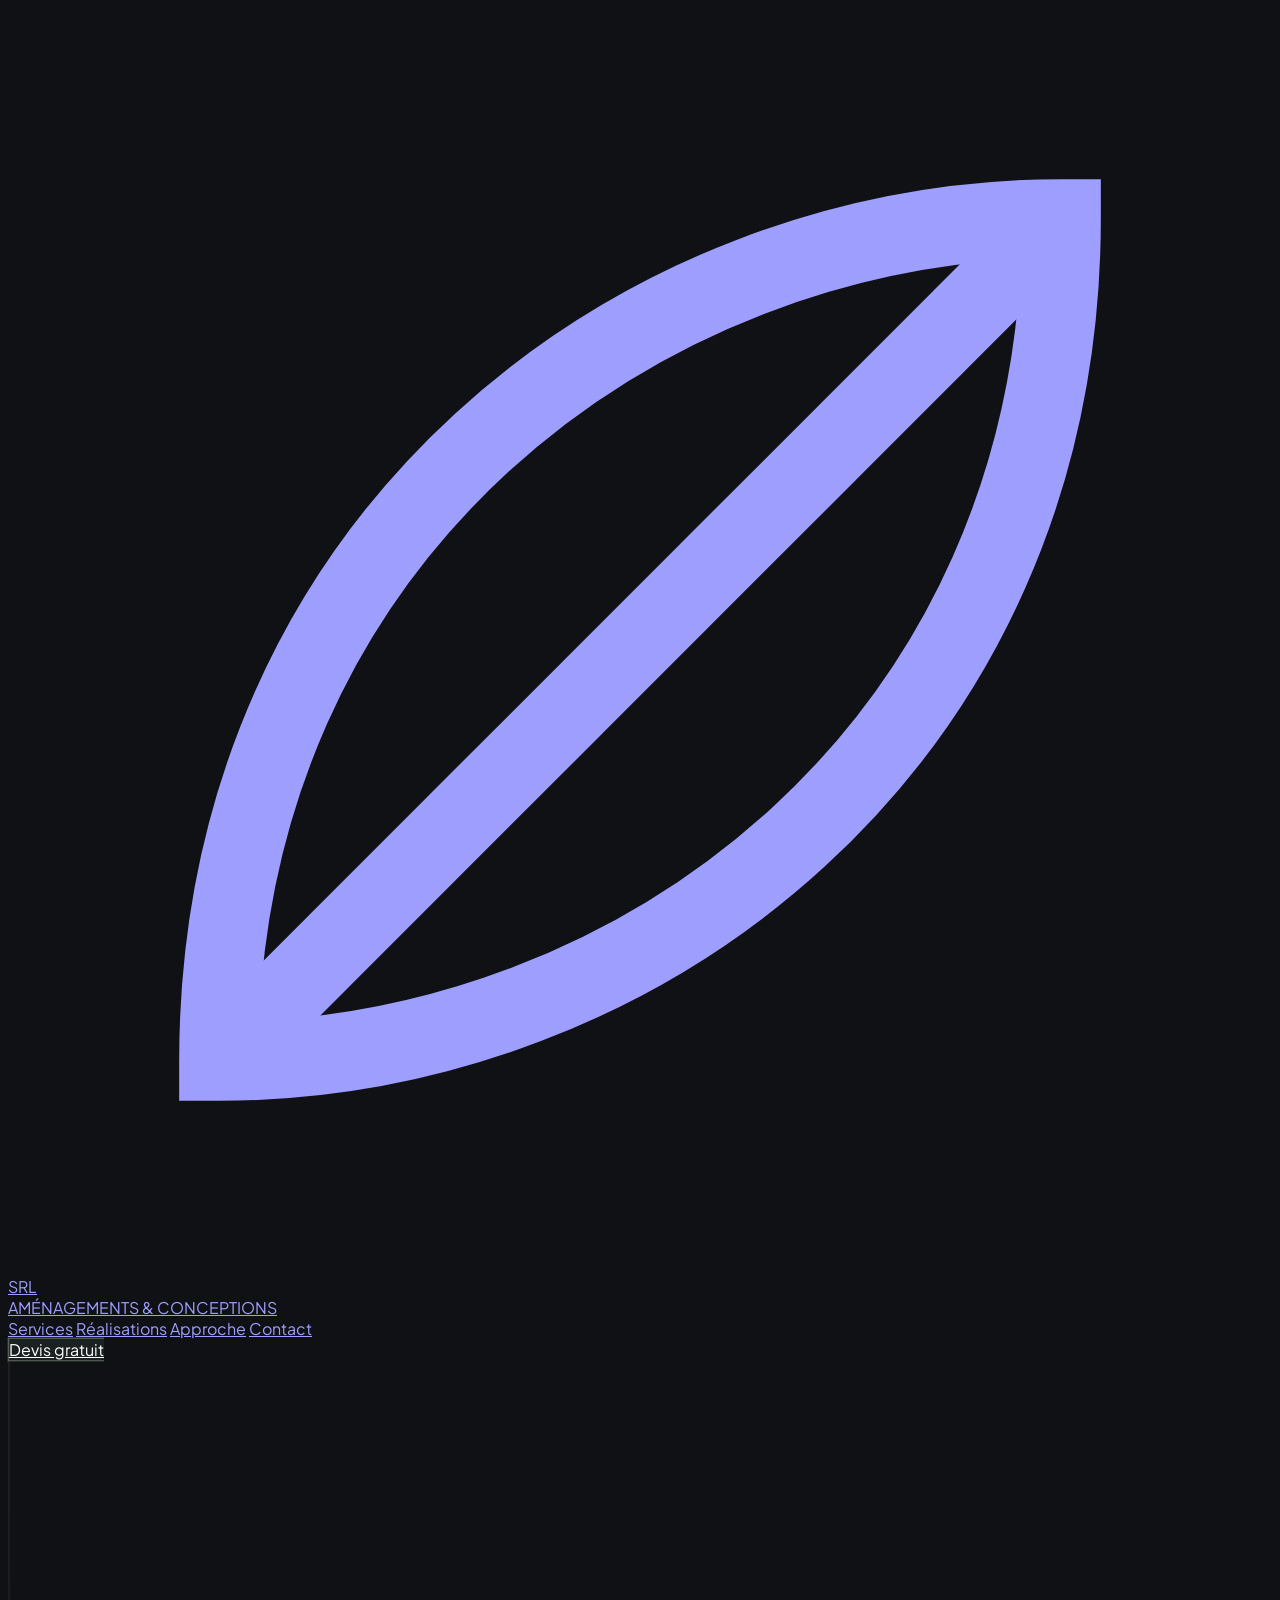
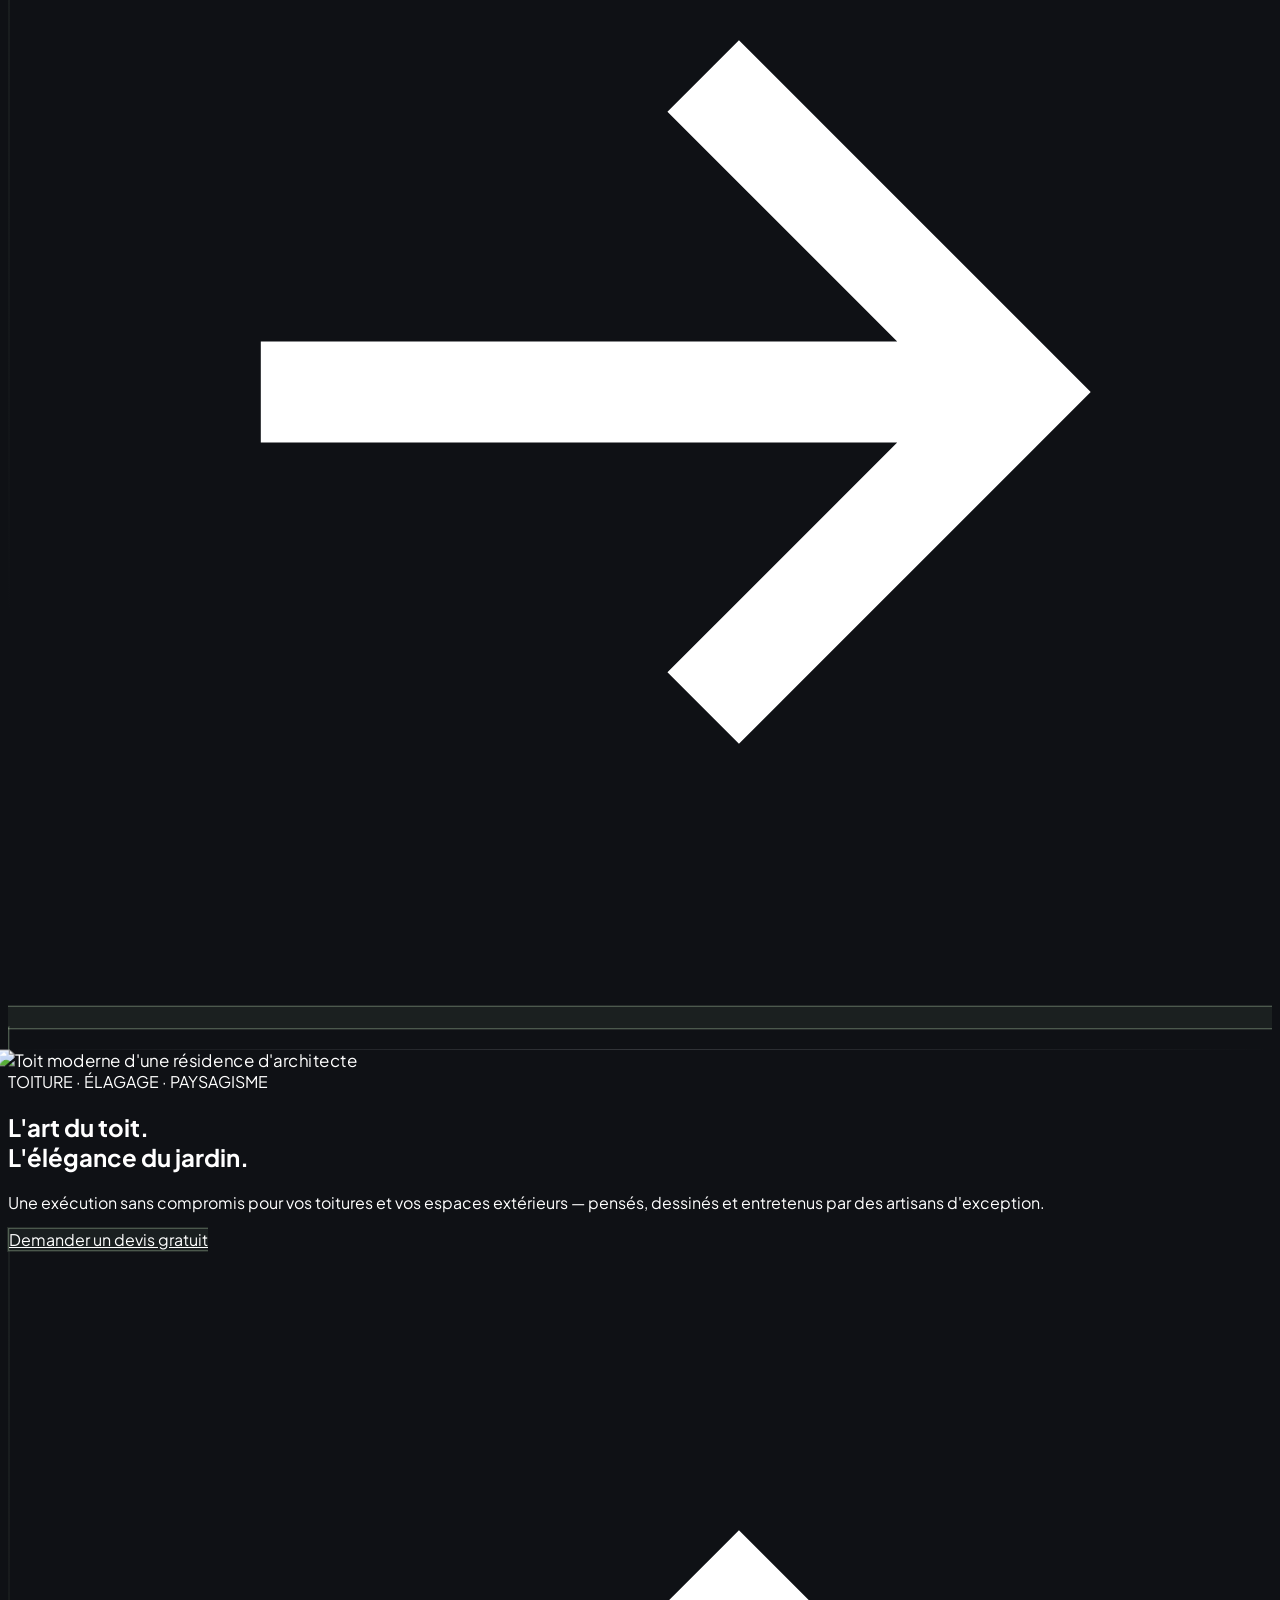
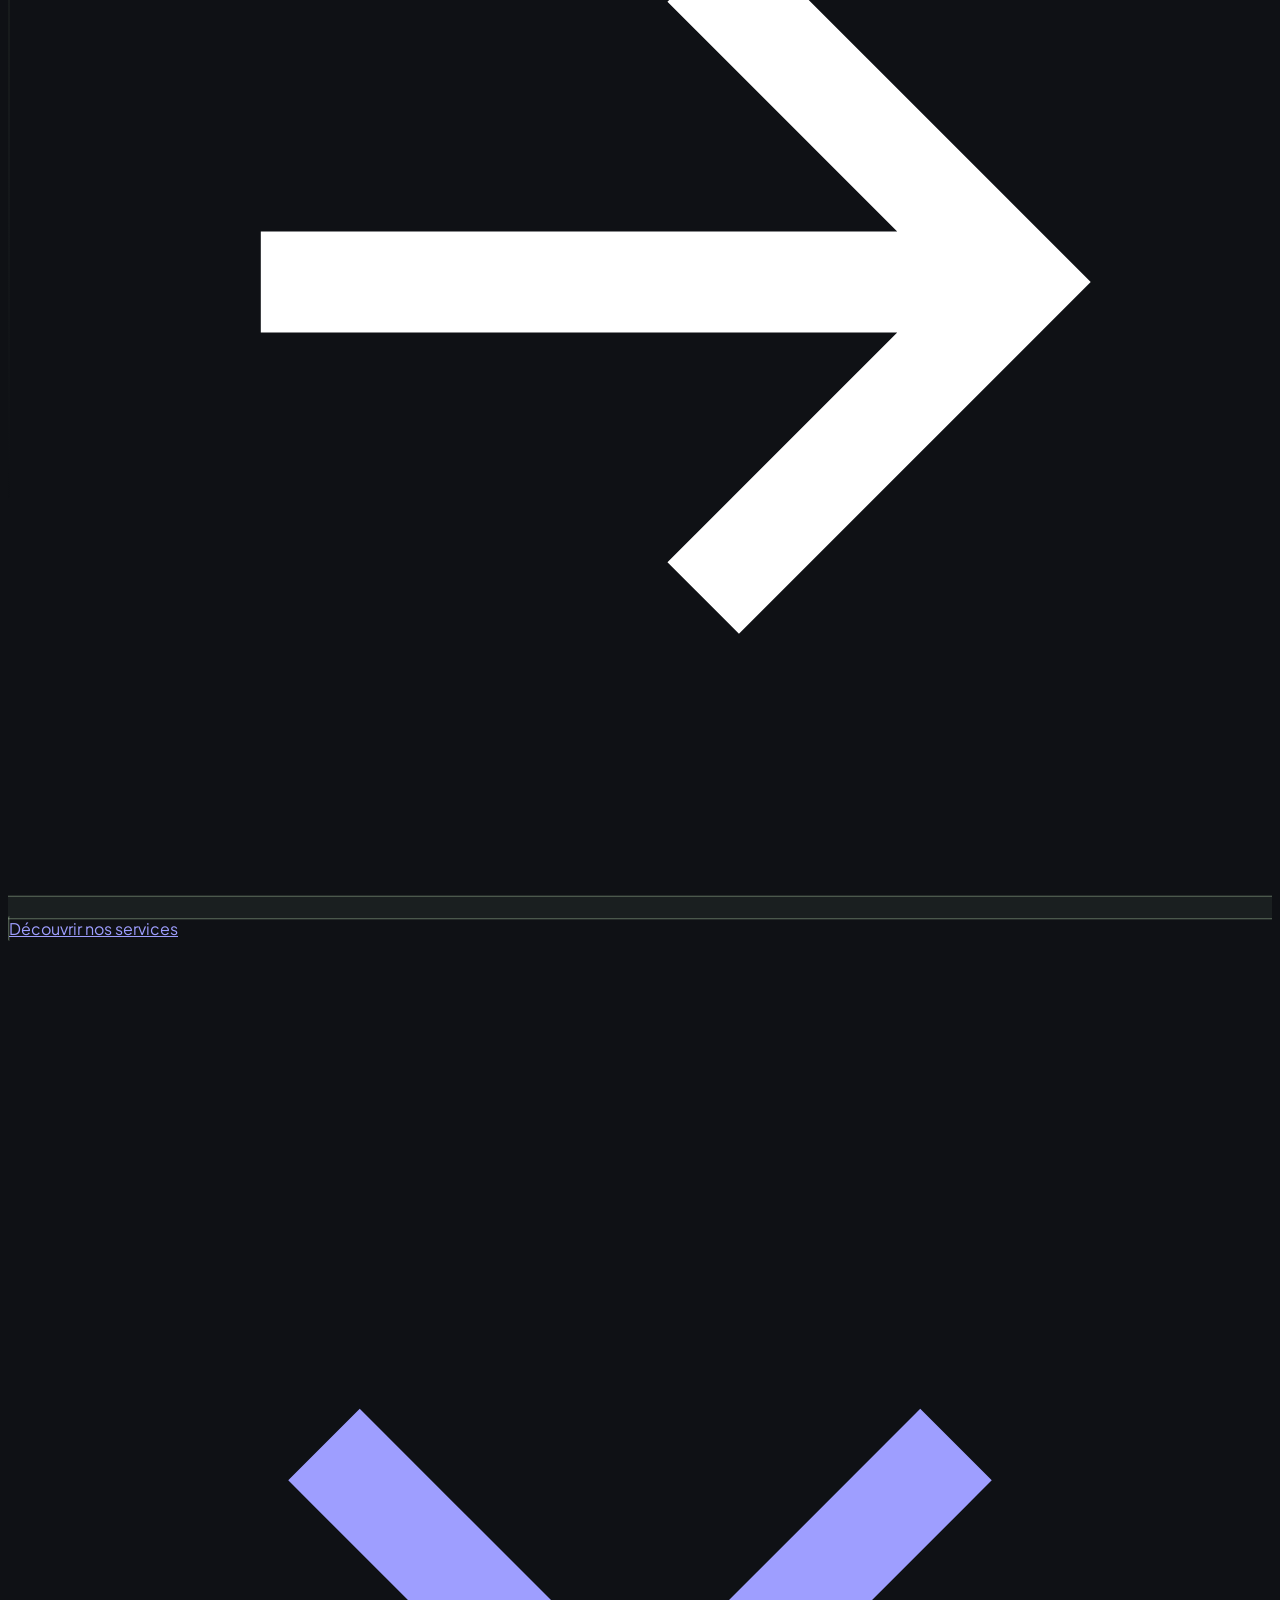
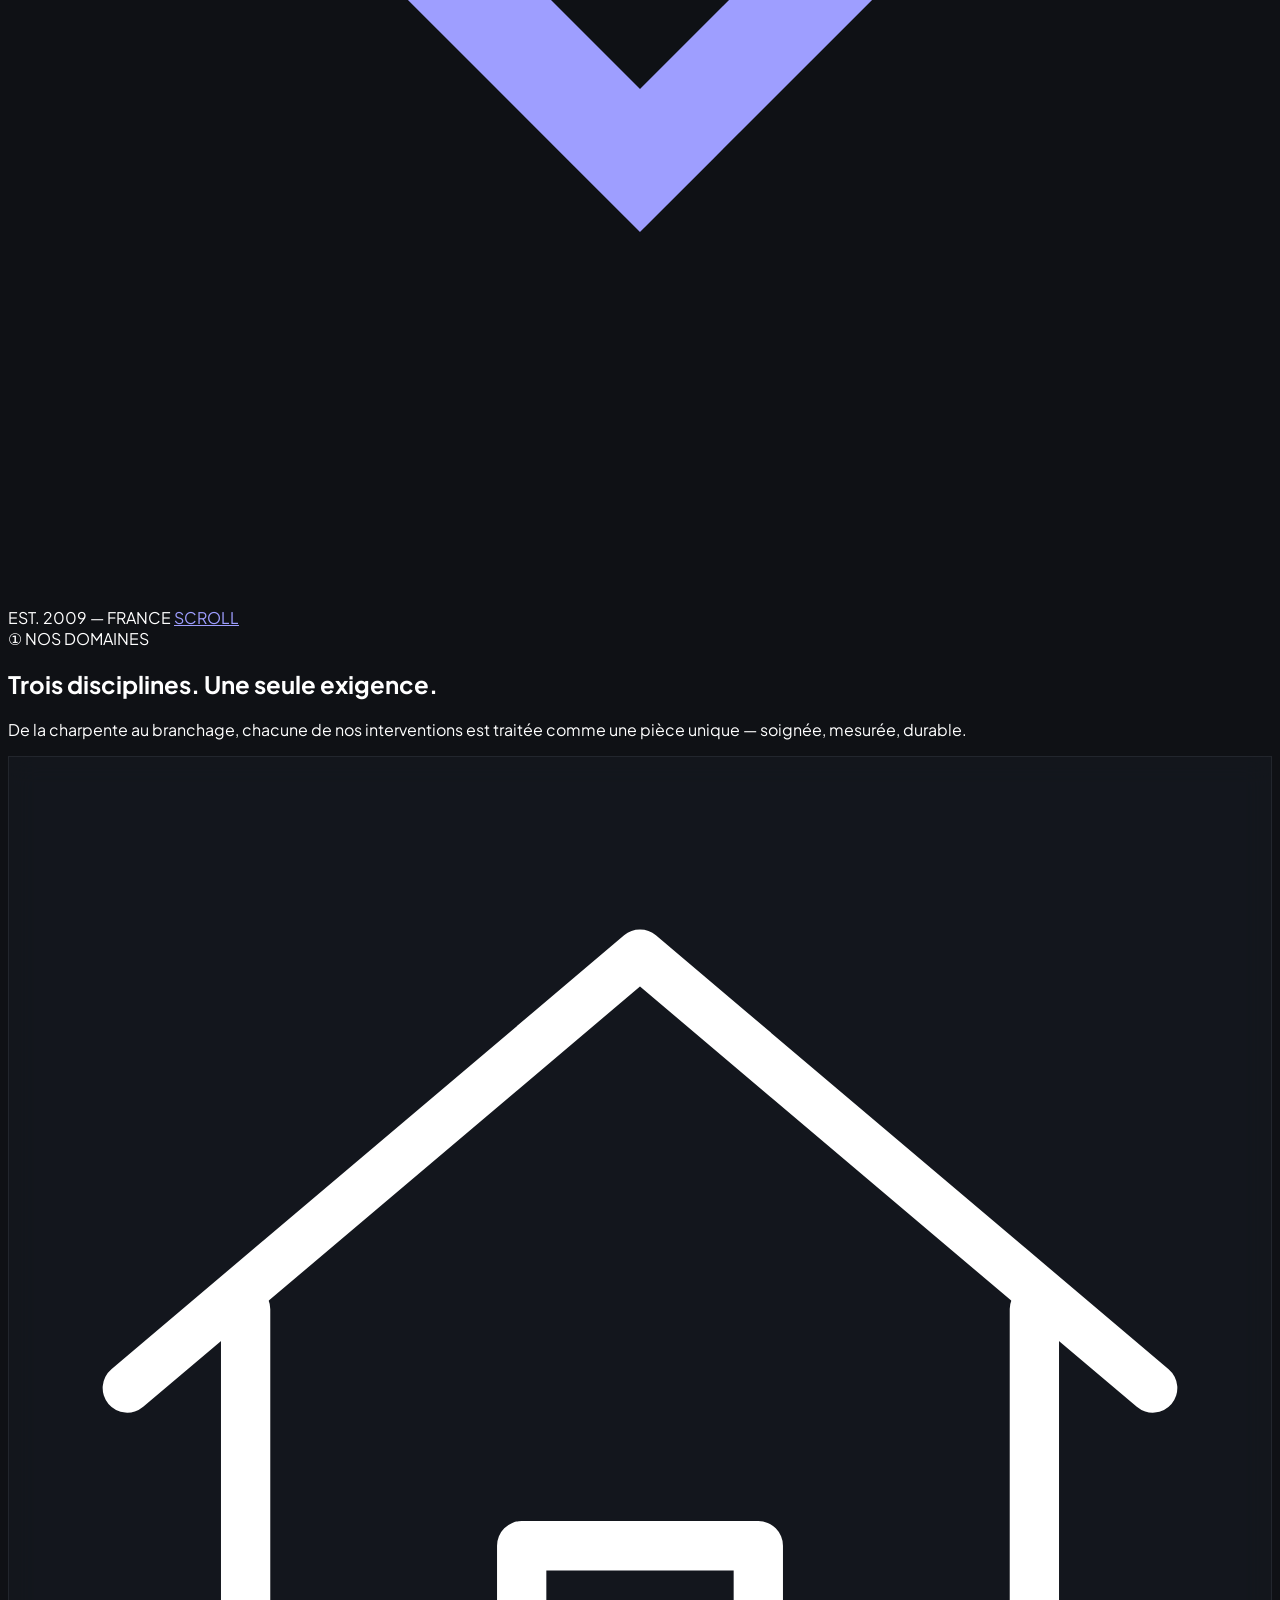
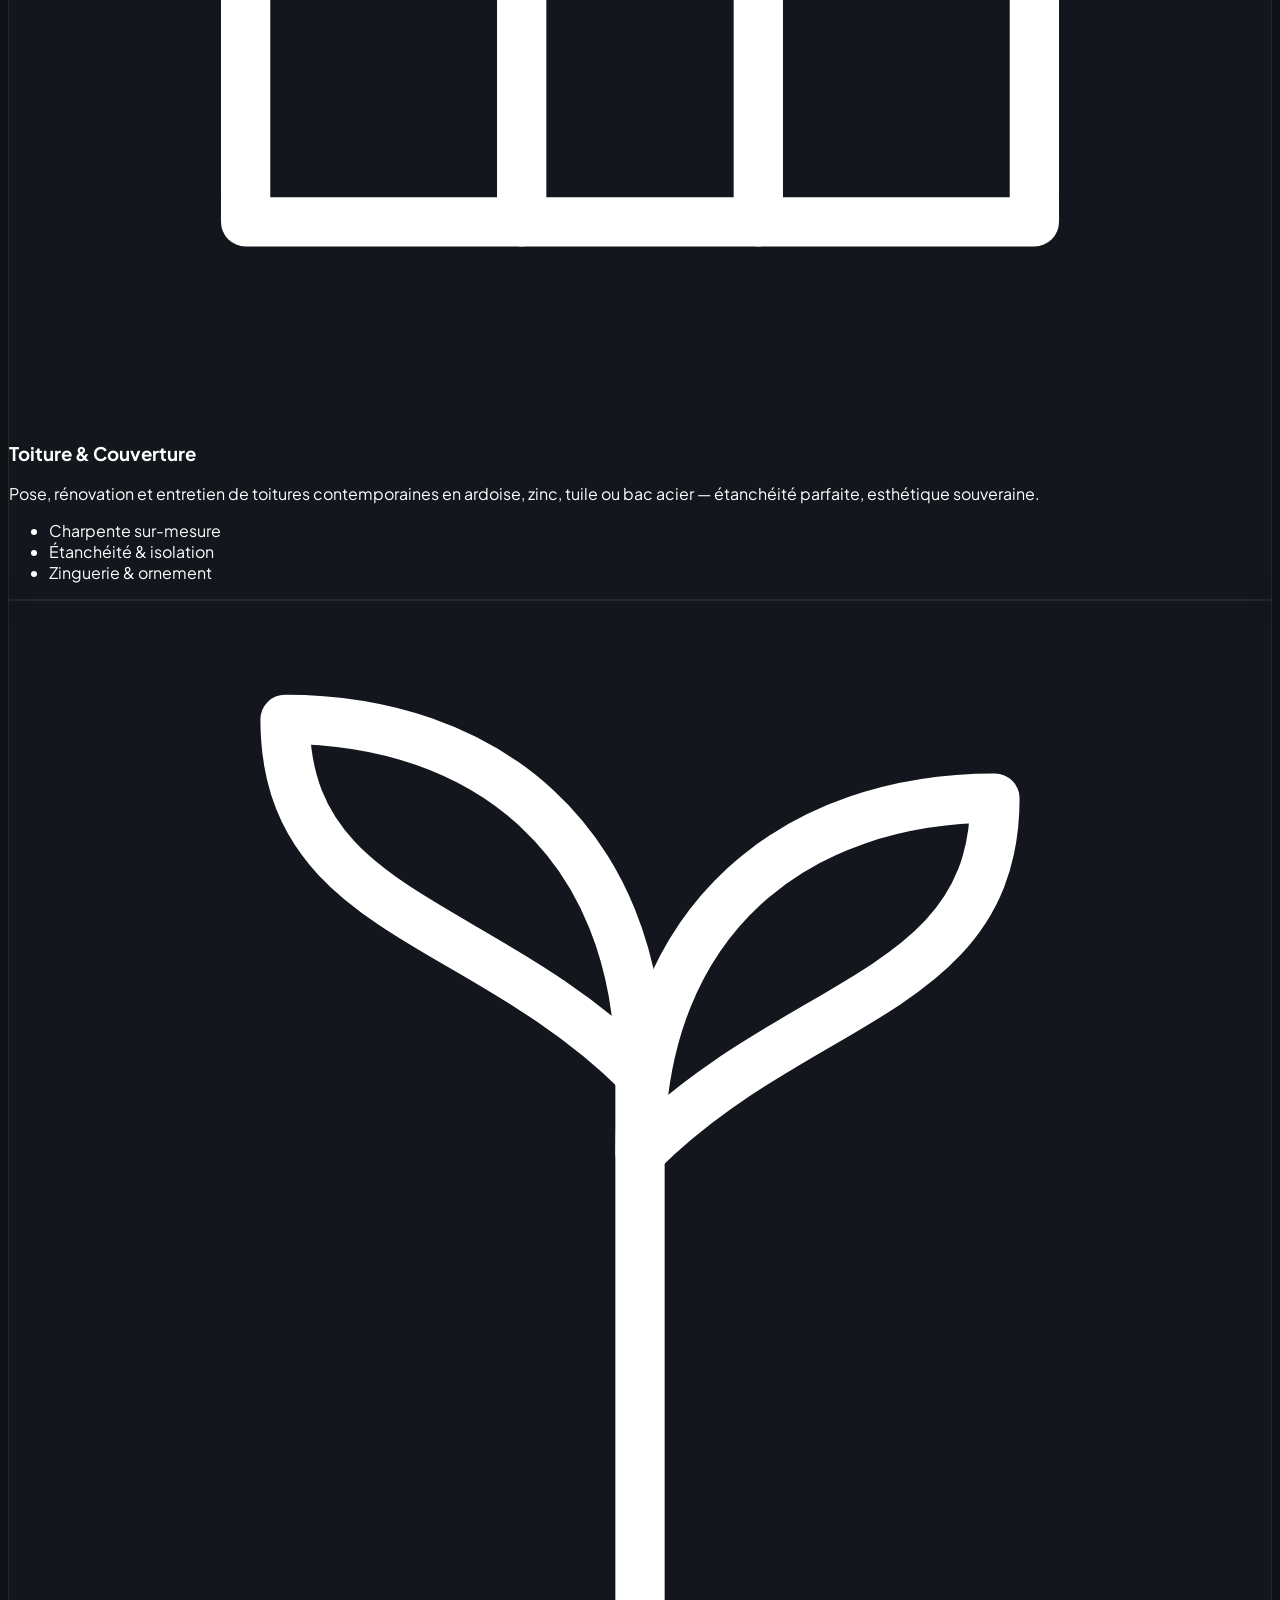
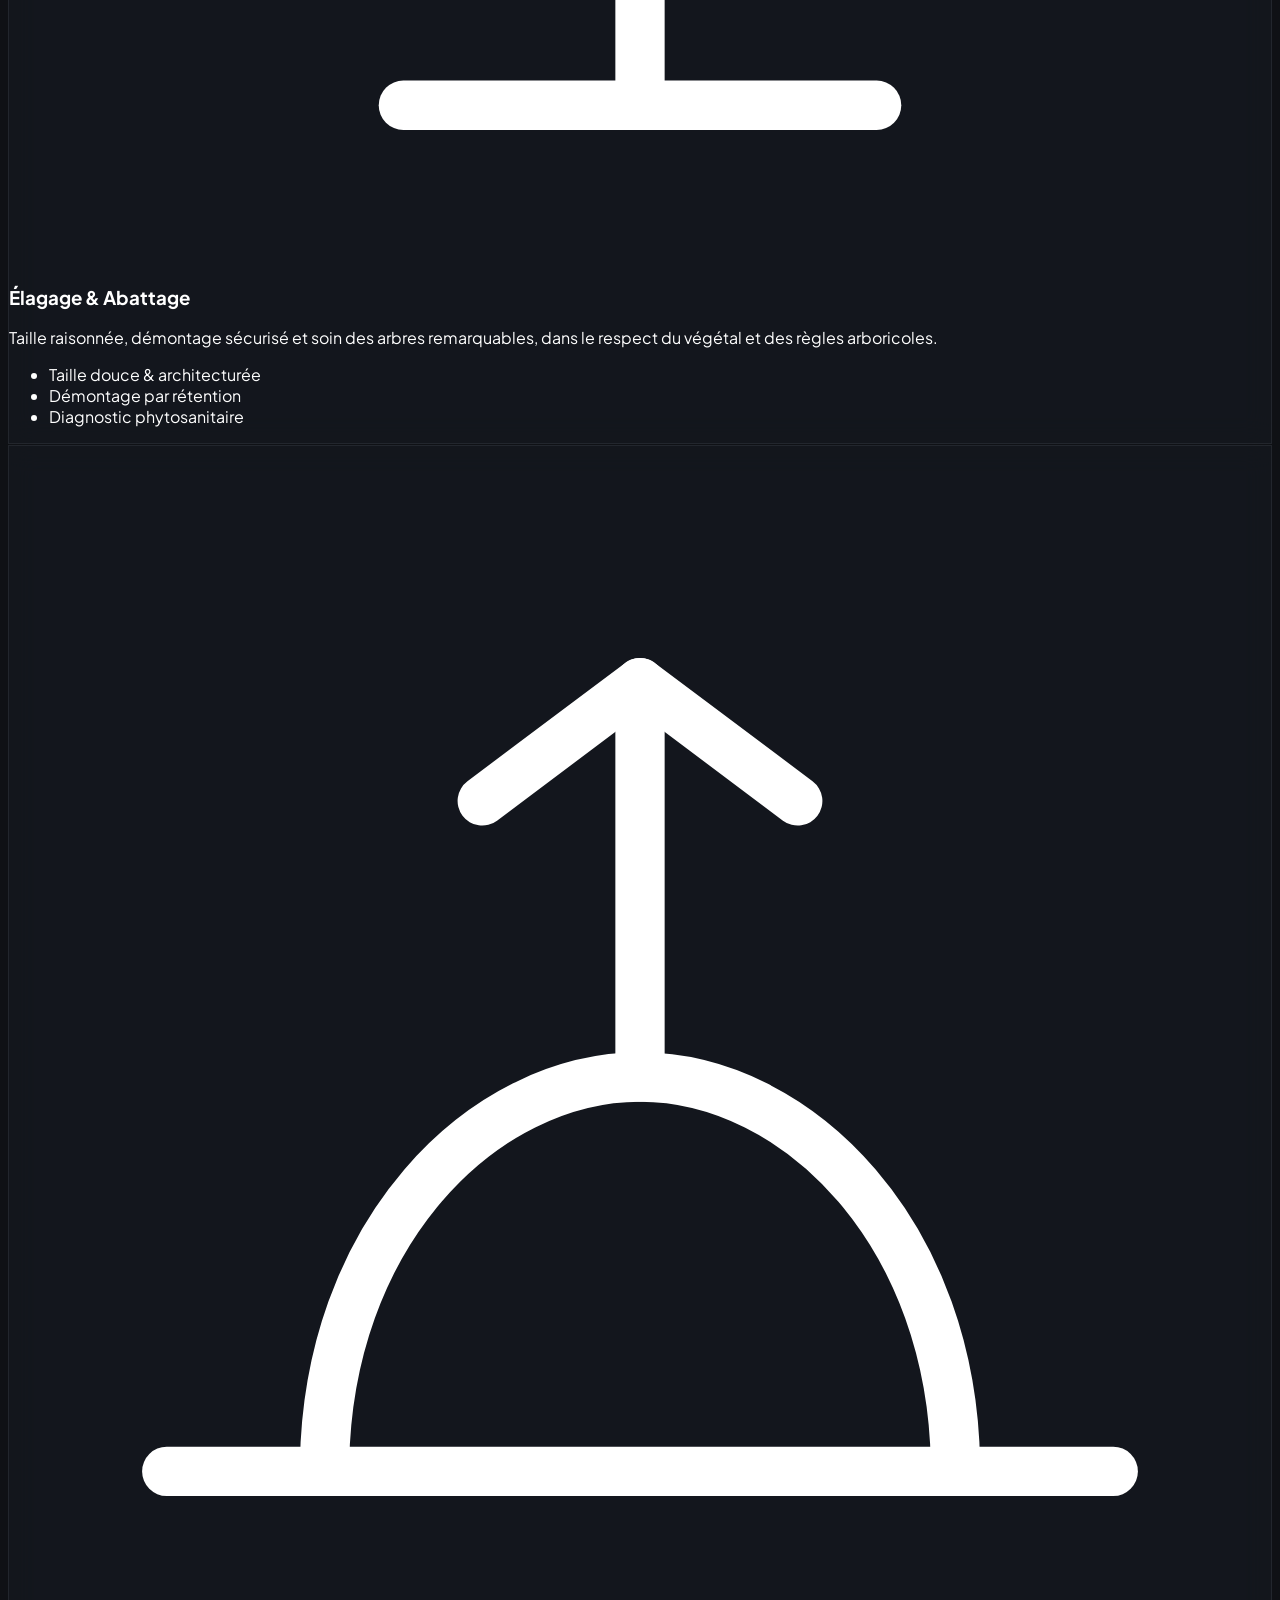
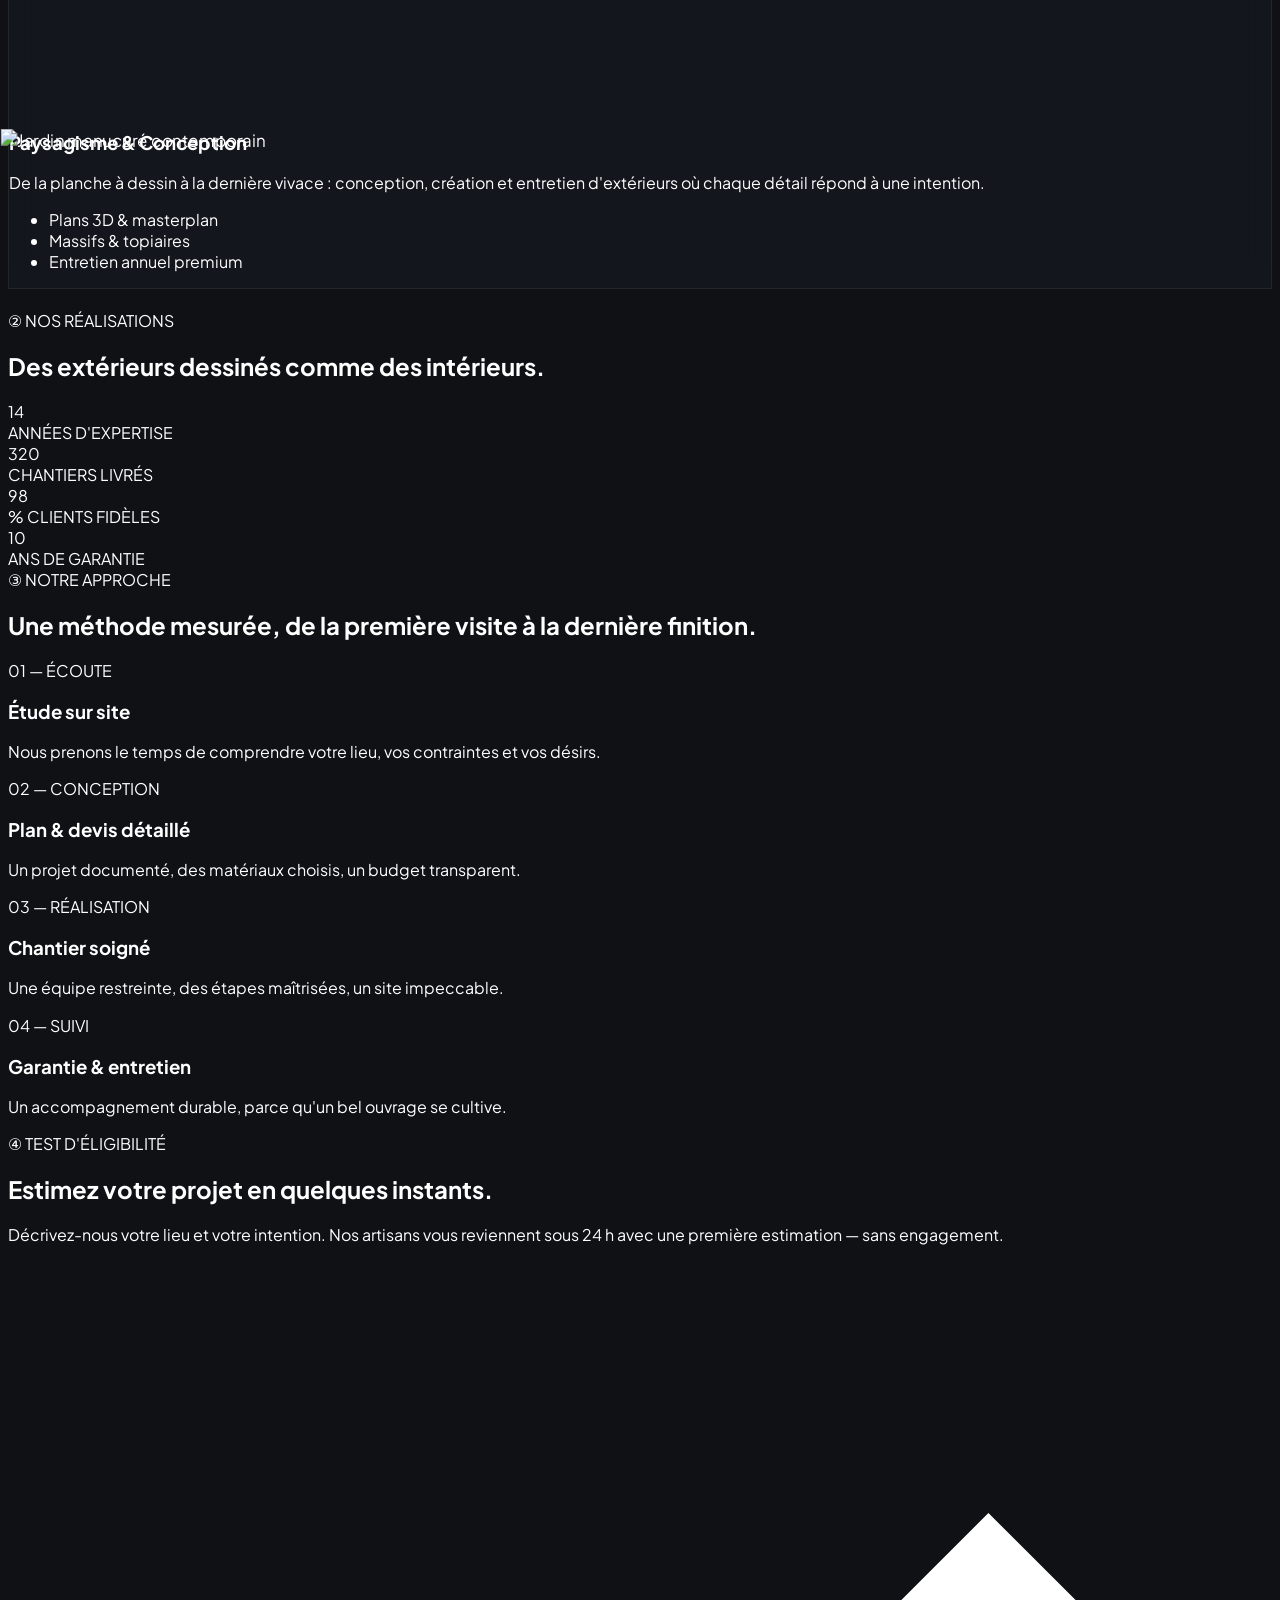
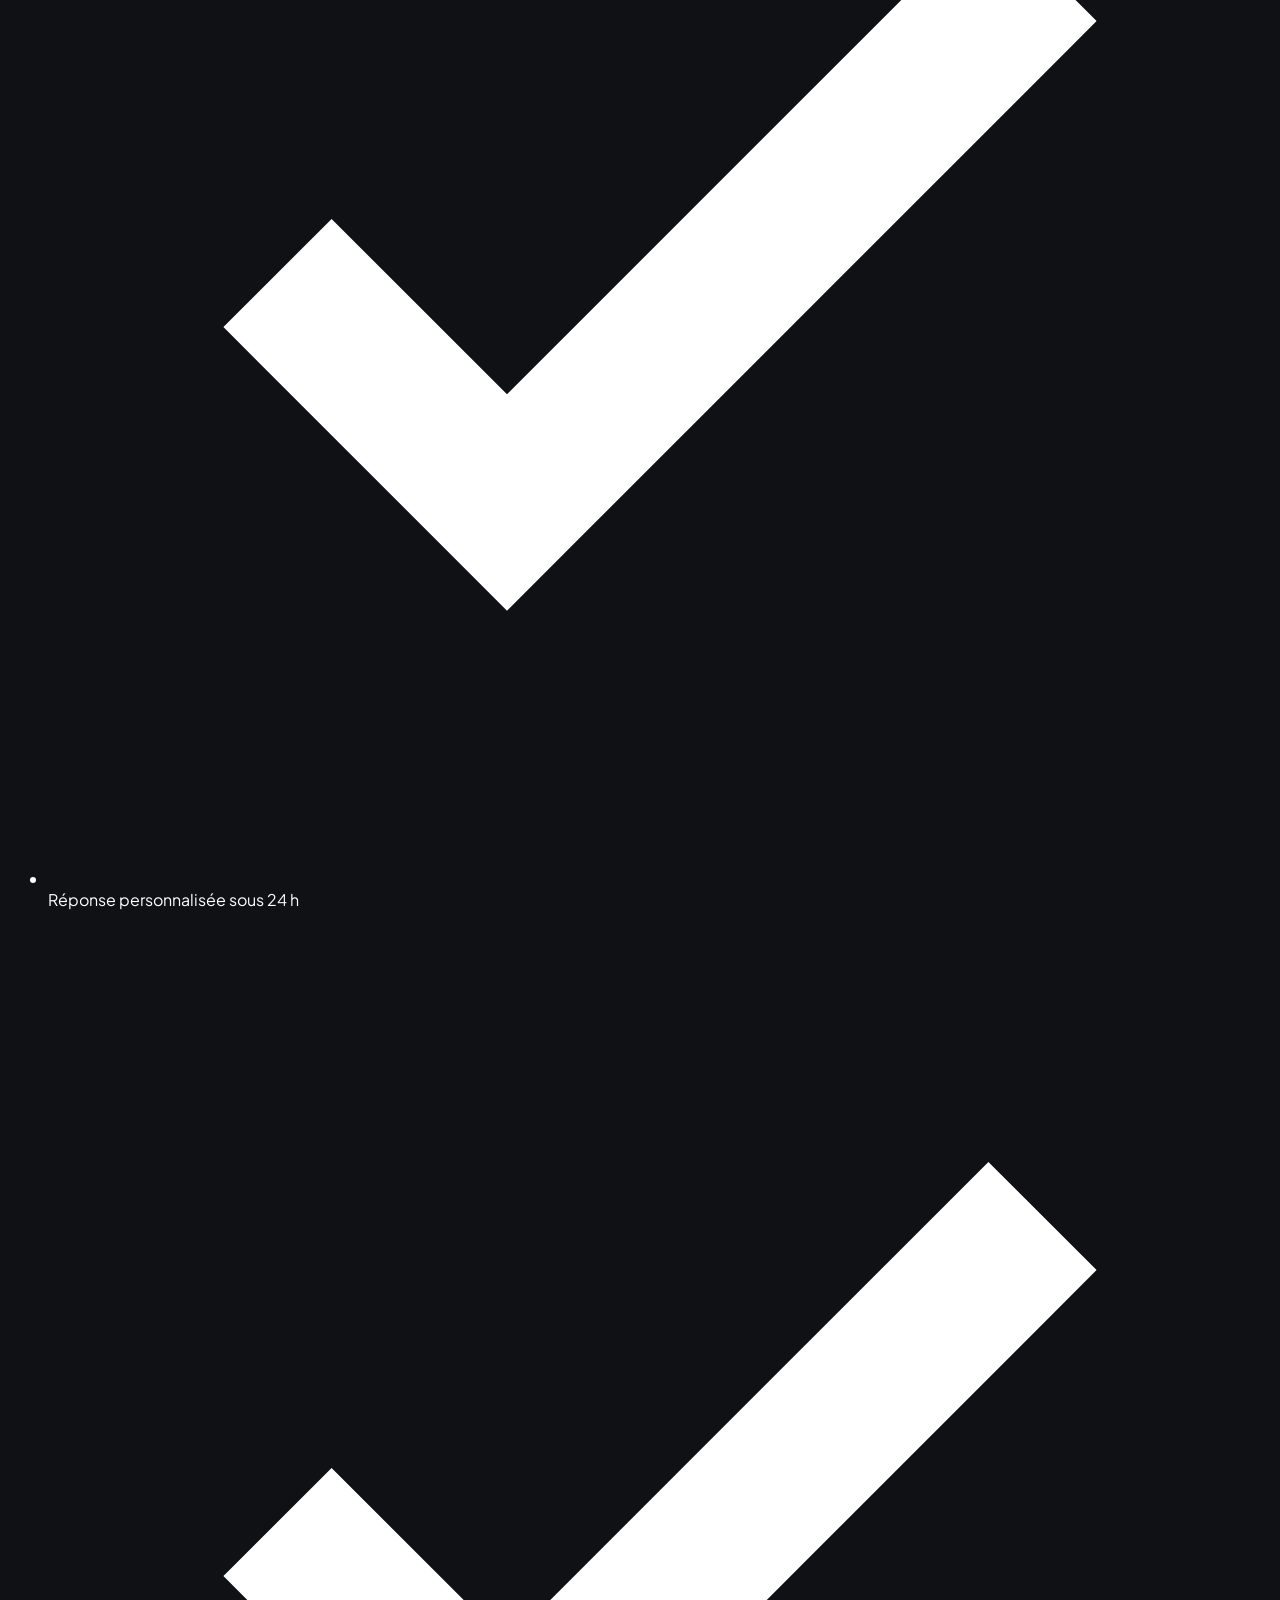
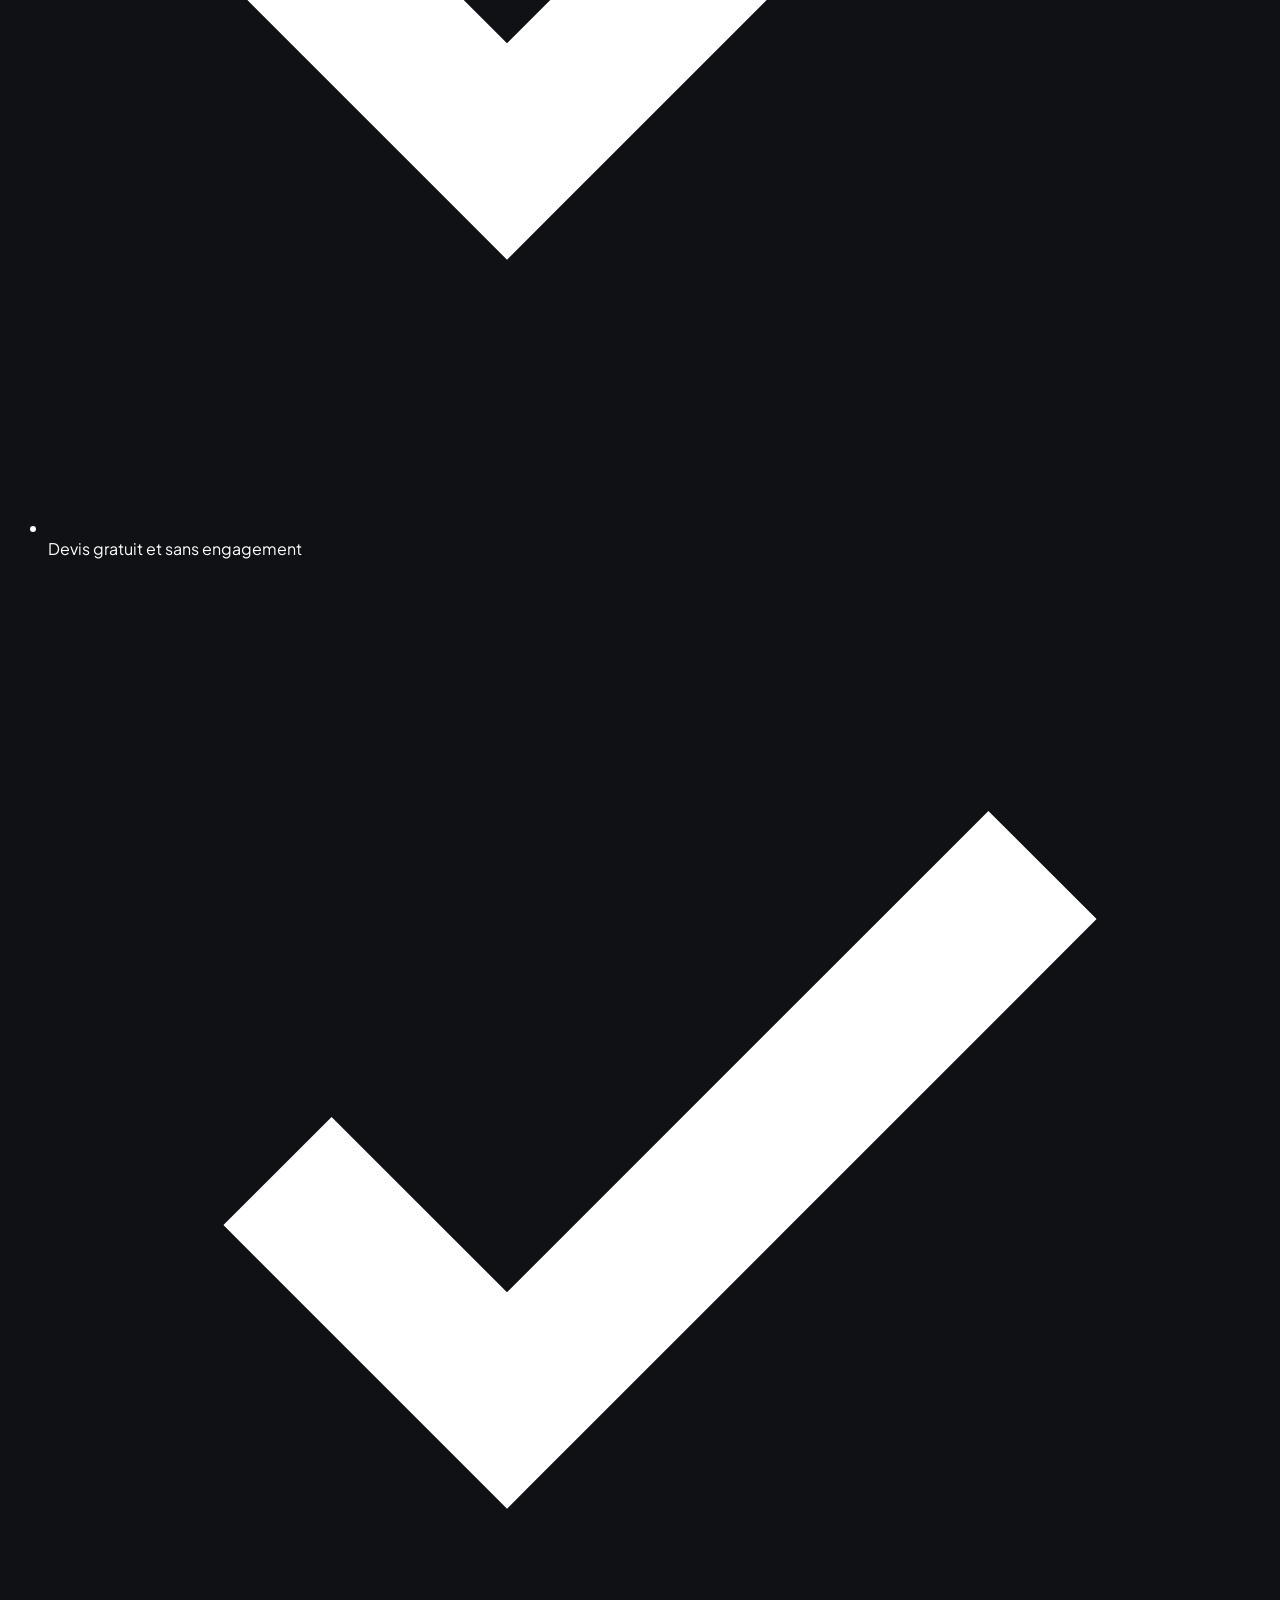
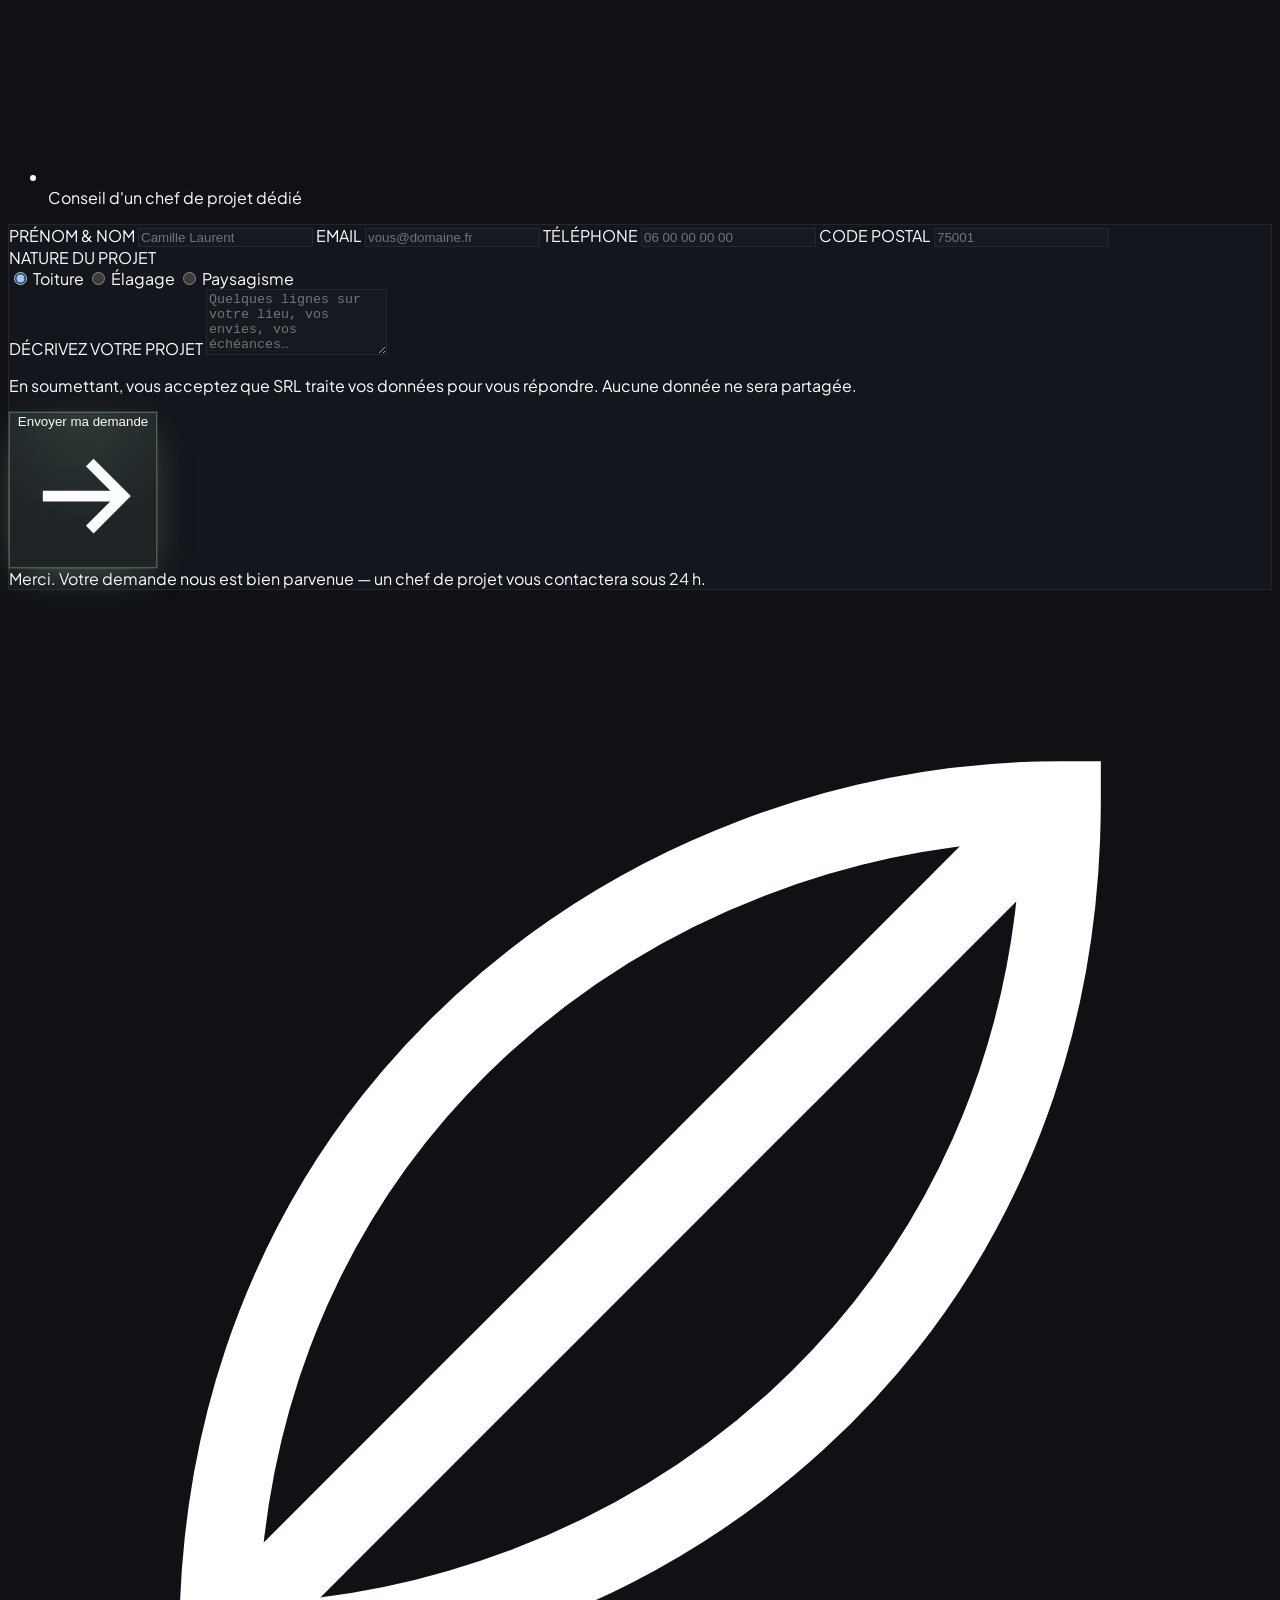
==== index.html @ fb361cd6 "feat: add SRL Aménagements et Conceptions landing page Single-page site for the tree-trimming and ro" ====
<!doctype html>
<html lang="fr">
  <head>
    <meta charset="utf-8" />
    <meta name="viewport" content="width=device-width, initial-scale=1" />
    <title>SRL Aménagements et Conceptions — Toiture & Élagage de prestige</title>
    <meta
      name="description"
      content="SRL Aménagements et Conceptions — services haut de gamme de toiture, élagage et aménagement paysager. Une exécution sans compromis."
    />

    <link rel="preconnect" href="https://fonts.googleapis.com" />
    <link rel="preconnect" href="https://fonts.gstatic.com" crossorigin />
    <link
      href="https://fonts.googleapis.com/css2?family=Plus+Jakarta+Sans:wght@300;400;500;600;700&display=swap"
      rel="stylesheet"
    />

    <script src="https://cdn.tailwindcss.com"></script>
    <script>
      tailwind.config = {
        theme: {
          extend: {
            colors: {
              ink: "#0F1115",
              "ink-2": "#13161B",
              "ink-3": "#191D23",
              sage: {
                DEFAULT: "#A7C4A0",
                soft: "#C7DCC1",
                deep: "#6E8B68",
              },
              silver: {
                DEFAULT: "#D7DBE0",
                frost: "rgba(215,219,224,0.08)",
                line: "rgba(215,219,224,0.10)",
              },
            },
            fontFamily: {
              sans: ['"Plus Jakarta Sans"', "Inter", "ui-sans-serif", "system-ui"],
            },
            letterSpacing: {
              "ultra-tight": "-0.04em",
            },
            boxShadow: {
              "sage-glow":
                "0 0 0 1px rgba(167,196,160,0.25), 0 10px 40px -10px rgba(167,196,160,0.35)",
            },
          },
        },
      };
    </script>

    <style>
      :root {
        color-scheme: dark;
      }
      html {
        scroll-behavior: smooth;
      }
      body {
        background: #0f1115;
        color: #ffffff;
        font-family: "Plus Jakarta Sans", Inter, ui-sans-serif, system-ui,
          -apple-system, "Segoe UI", Roboto, sans-serif;
        -webkit-font-smoothing: antialiased;
        text-rendering: optimizeLegibility;
      }

      /* Subtle grain over hero */
      .grain::after {
        content: "";
        position: absolute;
        inset: 0;
        pointer-events: none;
        opacity: 0.06;
        mix-blend-mode: overlay;
        background-image: radial-gradient(
            rgba(255, 255, 255, 0.6) 1px,
            transparent 1px
          );
        background-size: 3px 3px;
      }

      /* Hairline divider */
      .hairline {
        height: 1px;
        background: linear-gradient(
          to right,
          transparent,
          rgba(215, 219, 224, 0.18),
          transparent
        );
      }

      /* Frosted glass */
      .frost {
        background: rgba(25, 29, 35, 0.55);
        backdrop-filter: saturate(140%) blur(14px);
        -webkit-backdrop-filter: saturate(140%) blur(14px);
        border: 1px solid rgba(215, 219, 224, 0.08);
      }

      /* CTA — translucent with soft sage glow */
      .cta {
        position: relative;
        background: rgba(167, 196, 160, 0.08);
        border: 1px solid rgba(167, 196, 160, 0.35);
        color: #ffffff;
        transition: all 320ms cubic-bezier(0.22, 1, 0.36, 1);
        box-shadow:
          0 0 0 1px rgba(167, 196, 160, 0.15),
          0 12px 40px -12px rgba(167, 196, 160, 0.45);
      }
      .cta:hover {
        background: rgba(167, 196, 160, 0.16);
        border-color: rgba(167, 196, 160, 0.6);
        box-shadow:
          0 0 0 1px rgba(167, 196, 160, 0.35),
          0 18px 60px -10px rgba(167, 196, 160, 0.55);
        transform: translateY(-1px);
      }
      .cta::after {
        content: "";
        position: absolute;
        inset: -1px;
        border-radius: inherit;
        background: radial-gradient(
          120% 120% at 50% 0%,
          rgba(167, 196, 160, 0.18),
          transparent 60%
        );
        pointer-events: none;
        opacity: 0.7;
      }

      /* Scroll reveal */
      .reveal {
        opacity: 0;
        transform: translateY(24px);
        transition:
          opacity 900ms cubic-bezier(0.22, 1, 0.36, 1),
          transform 900ms cubic-bezier(0.22, 1, 0.36, 1);
        will-change: opacity, transform;
      }
      .reveal.in {
        opacity: 1;
        transform: none;
      }

      /* Slow parallax on hero image */
      .parallax {
        transform: translate3d(0, var(--p, 0px), 0) scale(1.06);
        transition: transform 200ms linear;
        will-change: transform;
      }

      /* Custom scrollbar */
      ::-webkit-scrollbar {
        width: 10px;
        height: 10px;
      }
      ::-webkit-scrollbar-track {
        background: #0f1115;
      }
      ::-webkit-scrollbar-thumb {
        background: rgba(215, 219, 224, 0.08);
        border-radius: 999px;
      }
      ::-webkit-scrollbar-thumb:hover {
        background: rgba(215, 219, 224, 0.18);
      }

      /* Input styles */
      .field {
        background: rgba(25, 29, 35, 0.55);
        border: 1px solid rgba(215, 219, 224, 0.08);
        transition: border-color 220ms ease, box-shadow 220ms ease,
          background 220ms ease;
      }
      .field:focus {
        outline: none;
        border-color: rgba(167, 196, 160, 0.5);
        background: rgba(25, 29, 35, 0.75);
        box-shadow: 0 0 0 4px rgba(167, 196, 160, 0.08);
      }

      /* Disable reveal animation for users who prefer reduced motion */
      @media (prefers-reduced-motion: reduce) {
        .reveal {
          opacity: 1;
          transform: none;
          transition: none;
        }
        .parallax {
          transform: none;
        }
        html {
          scroll-behavior: auto;
        }
      }
    </style>
  </head>

  <body class="bg-ink text-white selection:bg-sage/30 selection:text-white">
    <!-- ───────── NAV ───────── -->
    <header
      id="nav"
      class="fixed top-0 inset-x-0 z-50 transition-all duration-500"
    >
      <div
        class="mx-auto max-w-7xl px-6 lg:px-10 h-20 flex items-center justify-between"
      >
        <a href="#top" class="flex items-center gap-3 group">
          <span
            class="inline-flex h-8 w-8 items-center justify-center rounded-md border border-silver-line bg-silver-frost"
          >
            <!-- Monogram leaf -->
            <svg
              viewBox="0 0 24 24"
              class="h-4 w-4 text-sage"
              fill="none"
              stroke="currentColor"
              stroke-width="1.5"
            >
              <path d="M4 20c8 0 16-6 16-16-8 0-16 6-16 16Z" />
              <path d="M4 20c4-4 8-8 16-16" />
            </svg>
          </span>
          <div class="leading-tight">
            <div class="text-[13px] tracking-[0.22em] text-white/90">
              SRL
            </div>
            <div class="text-[10px] tracking-[0.38em] text-white/45">
              AMÉNAGEMENTS &amp; CONCEPTIONS
            </div>
          </div>
        </a>

        <nav class="hidden md:flex items-center gap-10 text-sm text-white/70">
          <a class="hover:text-white transition" href="#services">Services</a>
          <a class="hover:text-white transition" href="#realisations"
            >Réalisations</a
          >
          <a class="hover:text-white transition" href="#approche">Approche</a>
          <a class="hover:text-white transition" href="#contact">Contact</a>
        </nav>

        <a
          href="#contact"
          class="cta hidden md:inline-flex items-center gap-2 rounded-full px-5 py-2.5 text-sm font-medium"
        >
          Devis gratuit
          <svg
            viewBox="0 0 20 20"
            class="h-3.5 w-3.5"
            fill="none"
            stroke="currentColor"
            stroke-width="1.6"
          >
            <path d="M4 10h12M11 5l5 5-5 5" />
          </svg>
        </a>
      </div>
      <div class="hairline opacity-0 transition-opacity duration-500" id="nav-line"></div>
    </header>

    <!-- ───────── HERO ───────── -->
    <section
      id="top"
      class="relative grain min-h-[100svh] w-full overflow-hidden"
    >
      <!-- Hero photo -->
      <div class="absolute inset-0">
        <img
          id="heroImg"
          class="parallax h-full w-full object-cover"
          src="https://images.unsplash.com/photo-1600585154340-be6161a56a0c?auto=format&fit=crop&w=2400&q=80"
          alt="Toit moderne d'une résidence d'architecte"
        />
        <!-- Tonal gradient -->
        <div
          class="absolute inset-0 bg-gradient-to-b from-ink/85 via-ink/55 to-ink"
        ></div>
        <div
          class="absolute inset-0 bg-[radial-gradient(80%_60%_at_50%_10%,rgba(167,196,160,0.10),transparent_60%)]"
        ></div>
      </div>

      <!-- Content -->
      <div
        class="relative z-10 mx-auto max-w-7xl px-6 lg:px-10 pt-40 pb-28 flex flex-col justify-center min-h-[100svh]"
      >
        <div class="reveal max-w-3xl">
          <div
            class="inline-flex items-center gap-2 rounded-full border border-silver-line bg-silver-frost px-3 py-1 text-[11px] tracking-[0.25em] text-white/70"
          >
            <span class="h-1.5 w-1.5 rounded-full bg-sage"></span>
            TOITURE · ÉLAGAGE · PAYSAGISME
          </div>

          <h1
            class="mt-8 font-medium tracking-ultra-tight text-white text-[clamp(2.6rem,7vw,5.5rem)] leading-[0.98]"
          >
            L'art du toit.
            <br />
            <span class="text-white/70">L'élégance du jardin.</span>
          </h1>

          <p
            class="mt-7 max-w-xl text-base sm:text-lg text-white/65 leading-relaxed font-light"
          >
            Une exécution sans compromis pour vos toitures et vos espaces
            extérieurs — pensés, dessinés et entretenus par des artisans
            d'exception.
          </p>

          <div class="mt-10 flex flex-wrap items-center gap-5">
            <a
              href="#contact"
              class="cta inline-flex items-center gap-3 rounded-full px-7 py-4 text-sm font-medium"
            >
              Demander un devis gratuit
              <svg
                viewBox="0 0 20 20"
                class="h-4 w-4"
                fill="none"
                stroke="currentColor"
                stroke-width="1.6"
              >
                <path d="M4 10h12M11 5l5 5-5 5" />
              </svg>
            </a>
            <a
              href="#services"
              class="text-sm text-white/60 hover:text-white transition inline-flex items-center gap-2"
            >
              Découvrir nos services
              <svg
                viewBox="0 0 20 20"
                class="h-3.5 w-3.5"
                fill="none"
                stroke="currentColor"
                stroke-width="1.6"
              >
                <path d="M5 8l5 5 5-5" />
              </svg>
            </a>
          </div>
        </div>

        <!-- Bottom meta line -->
        <div
          class="absolute left-6 right-6 lg:left-10 lg:right-10 bottom-8 flex items-end justify-between text-[11px] tracking-[0.25em] text-white/40"
        >
          <span>EST. 2009 — FRANCE</span>
          <a href="#services" class="flex items-center gap-2 hover:text-white/80 transition">
            <span>SCROLL</span>
            <span class="block h-8 w-px bg-white/20"></span>
          </a>
        </div>
      </div>
    </section>

    <!-- ───────── BENTO / SERVICES ───────── -->
    <section id="services" class="relative py-28 sm:py-36">
      <div class="mx-auto max-w-7xl px-6 lg:px-10">
        <div class="flex items-end justify-between gap-10 flex-wrap reveal">
          <div class="max-w-2xl">
            <div
              class="text-[11px] tracking-[0.3em] text-sage/90 mb-5"
            >
              ① NOS DOMAINES
            </div>
            <h2
              class="font-medium tracking-ultra-tight text-[clamp(2rem,4.5vw,3.5rem)] leading-[1.02]"
            >
              Trois disciplines.
              <span class="text-white/55">Une seule exigence.</span>
            </h2>
          </div>
          <p class="max-w-md text-white/55 font-light leading-relaxed">
            De la charpente au branchage, chacune de nos interventions est
            traitée comme une pièce unique — soignée, mesurée, durable.
          </p>
        </div>

        <div class="mt-16 grid grid-cols-1 md:grid-cols-3 gap-5">
          <!-- Card 1 — Toiture -->
          <article
            class="reveal frost rounded-2xl p-8 sm:p-10 group transition hover:-translate-y-1 hover:border-sage/30 duration-500"
          >
            <div
              class="h-12 w-12 rounded-xl border border-silver-line bg-silver-frost flex items-center justify-center mb-10 group-hover:border-sage/40 transition"
            >
              <svg
                viewBox="0 0 32 32"
                class="h-6 w-6 text-sage"
                fill="none"
                stroke="currentColor"
                stroke-width="1.25"
                stroke-linecap="round"
                stroke-linejoin="round"
              >
                <path d="M3 16 16 5l13 11" />
                <path d="M6 14v13h20V14" />
                <path d="M13 27v-7h6v7" />
              </svg>
            </div>
            <h3 class="text-xl font-medium">Toiture &amp; Couverture</h3>
            <p class="mt-3 text-white/55 font-light leading-relaxed">
              Pose, rénovation et entretien de toitures contemporaines en
              ardoise, zinc, tuile ou bac acier — étanchéité parfaite,
              esthétique souveraine.
            </p>
            <ul class="mt-8 space-y-2 text-sm text-white/55">
              <li class="flex items-center gap-3">
                <span class="h-px w-4 bg-sage/60"></span> Charpente sur-mesure
              </li>
              <li class="flex items-center gap-3">
                <span class="h-px w-4 bg-sage/60"></span> Étanchéité &amp;
                isolation
              </li>
              <li class="flex items-center gap-3">
                <span class="h-px w-4 bg-sage/60"></span> Zinguerie &amp;
                ornement
              </li>
            </ul>
          </article>

          <!-- Card 2 — Élagage -->
          <article
            class="reveal frost rounded-2xl p-8 sm:p-10 group transition hover:-translate-y-1 hover:border-sage/30 duration-500"
            style="transition-delay: 80ms"
          >
            <div
              class="h-12 w-12 rounded-xl border border-silver-line bg-silver-frost flex items-center justify-center mb-10 group-hover:border-sage/40 transition"
            >
              <svg
                viewBox="0 0 32 32"
                class="h-6 w-6 text-sage"
                fill="none"
                stroke="currentColor"
                stroke-width="1.25"
                stroke-linecap="round"
                stroke-linejoin="round"
              >
                <path d="M16 28V12" />
                <path d="M16 12c-4-4-9-4-9-9 5 0 9 3 9 9Z" />
                <path d="M16 14c4-4 9-4 9-9-5 0-9 3-9 9Z" />
                <path d="M10 28h12" />
              </svg>
            </div>
            <h3 class="text-xl font-medium">Élagage &amp; Abattage</h3>
            <p class="mt-3 text-white/55 font-light leading-relaxed">
              Taille raisonnée, démontage sécurisé et soin des arbres
              remarquables, dans le respect du végétal et des règles
              arboricoles.
            </p>
            <ul class="mt-8 space-y-2 text-sm text-white/55">
              <li class="flex items-center gap-3">
                <span class="h-px w-4 bg-sage/60"></span> Taille douce &amp;
                architecturée
              </li>
              <li class="flex items-center gap-3">
                <span class="h-px w-4 bg-sage/60"></span> Démontage par
                rétention
              </li>
              <li class="flex items-center gap-3">
                <span class="h-px w-4 bg-sage/60"></span> Diagnostic phytosanitaire
              </li>
            </ul>
          </article>

          <!-- Card 3 — Paysagisme -->
          <article
            class="reveal frost rounded-2xl p-8 sm:p-10 group transition hover:-translate-y-1 hover:border-sage/30 duration-500"
            style="transition-delay: 160ms"
          >
            <div
              class="h-12 w-12 rounded-xl border border-silver-line bg-silver-frost flex items-center justify-center mb-10 group-hover:border-sage/40 transition"
            >
              <svg
                viewBox="0 0 32 32"
                class="h-6 w-6 text-sage"
                fill="none"
                stroke="currentColor"
                stroke-width="1.25"
                stroke-linecap="round"
                stroke-linejoin="round"
              >
                <path d="M4 26h24" />
                <path d="M8 26c0-6 4-10 8-10s8 4 8 10" />
                <path d="M16 16V6" />
                <path d="M12 9l4-3 4 3" />
              </svg>
            </div>
            <h3 class="text-xl font-medium">Paysagisme &amp; Conception</h3>
            <p class="mt-3 text-white/55 font-light leading-relaxed">
              De la planche à dessin à la dernière vivace : conception, création
              et entretien d'extérieurs où chaque détail répond à une
              intention.
            </p>
            <ul class="mt-8 space-y-2 text-sm text-white/55">
              <li class="flex items-center gap-3">
                <span class="h-px w-4 bg-sage/60"></span> Plans 3D &amp;
                masterplan
              </li>
              <li class="flex items-center gap-3">
                <span class="h-px w-4 bg-sage/60"></span> Massifs &amp;
                topiaires
              </li>
              <li class="flex items-center gap-3">
                <span class="h-px w-4 bg-sage/60"></span> Entretien annuel
                premium
              </li>
            </ul>
          </article>
        </div>
      </div>
    </section>

    <!-- ───────── FULL-WIDTH GARDEN IMAGE ───────── -->
    <section id="realisations" class="relative">
      <div class="relative h-[70vh] sm:h-[88vh] w-full overflow-hidden">
        <img
          class="parallax h-full w-full object-cover"
          src="https://images.unsplash.com/photo-1466692476868-aef1dfb1e735?auto=format&fit=crop&w=2400&q=80"
          alt="Jardin manucuré contemporain"
        />
        <div
          class="absolute inset-0 bg-gradient-to-t from-ink via-ink/30 to-transparent"
        ></div>
        <div
          class="absolute inset-0 bg-gradient-to-b from-ink/50 via-transparent to-transparent"
        ></div>

        <div
          class="absolute inset-x-0 bottom-0 px-6 lg:px-10 pb-16 sm:pb-24"
        >
          <div class="mx-auto max-w-7xl reveal">
            <div class="text-[11px] tracking-[0.3em] text-sage/90 mb-5">
              ② NOS RÉALISATIONS
            </div>
            <h2
              class="font-medium tracking-ultra-tight text-[clamp(2rem,5vw,4rem)] leading-[1.02] max-w-3xl"
            >
              Des extérieurs dessinés
              <span class="text-white/55">comme des intérieurs.</span>
            </h2>

            <div class="mt-10 grid grid-cols-2 sm:grid-cols-4 gap-x-10 gap-y-6 max-w-3xl">
              <div>
                <div class="text-3xl font-medium tracking-tight" data-count="14">0</div>
                <div class="text-xs tracking-[0.18em] text-white/40 mt-1">
                  ANNÉES D'EXPERTISE
                </div>
              </div>
              <div>
                <div class="text-3xl font-medium tracking-tight" data-count="320">0</div>
                <div class="text-xs tracking-[0.18em] text-white/40 mt-1">
                  CHANTIERS LIVRÉS
                </div>
              </div>
              <div>
                <div class="text-3xl font-medium tracking-tight" data-count="98">0</div>
                <div class="text-xs tracking-[0.18em] text-white/40 mt-1">
                  % CLIENTS FIDÈLES
                </div>
              </div>
              <div>
                <div class="text-3xl font-medium tracking-tight" data-count="10">0</div>
                <div class="text-xs tracking-[0.18em] text-white/40 mt-1">
                  ANS DE GARANTIE
                </div>
              </div>
            </div>
          </div>
        </div>
      </div>
    </section>

    <!-- ───────── APPROCHE / TIMELINE ───────── -->
    <section id="approche" class="relative py-28 sm:py-36">
      <div class="mx-auto max-w-7xl px-6 lg:px-10">
        <div class="reveal max-w-3xl">
          <div class="text-[11px] tracking-[0.3em] text-sage/90 mb-5">
            ③ NOTRE APPROCHE
          </div>
          <h2
            class="font-medium tracking-ultra-tight text-[clamp(2rem,4.5vw,3.5rem)] leading-[1.02]"
          >
            Une méthode mesurée,
            <span class="text-white/55">de la première visite à la dernière finition.</span>
          </h2>
        </div>

        <div class="mt-20 grid grid-cols-1 md:grid-cols-4 gap-10">
          <div class="reveal">
            <div class="text-sage text-sm tracking-[0.25em]">01 — ÉCOUTE</div>
            <h3 class="mt-4 text-xl font-medium">Étude sur site</h3>
            <p class="mt-3 text-white/55 font-light leading-relaxed">
              Nous prenons le temps de comprendre votre lieu, vos contraintes
              et vos désirs.
            </p>
          </div>
          <div class="reveal" style="transition-delay: 80ms">
            <div class="text-sage text-sm tracking-[0.25em]">02 — CONCEPTION</div>
            <h3 class="mt-4 text-xl font-medium">Plan &amp; devis détaillé</h3>
            <p class="mt-3 text-white/55 font-light leading-relaxed">
              Un projet documenté, des matériaux choisis, un budget transparent.
            </p>
          </div>
          <div class="reveal" style="transition-delay: 160ms">
            <div class="text-sage text-sm tracking-[0.25em]">03 — RÉALISATION</div>
            <h3 class="mt-4 text-xl font-medium">Chantier soigné</h3>
            <p class="mt-3 text-white/55 font-light leading-relaxed">
              Une équipe restreinte, des étapes maîtrisées, un site impeccable.
            </p>
          </div>
          <div class="reveal" style="transition-delay: 240ms">
            <div class="text-sage text-sm tracking-[0.25em]">04 — SUIVI</div>
            <h3 class="mt-4 text-xl font-medium">Garantie &amp; entretien</h3>
            <p class="mt-3 text-white/55 font-light leading-relaxed">
              Un accompagnement durable, parce qu'un bel ouvrage se cultive.
            </p>
          </div>
        </div>
      </div>
    </section>

    <!-- ───────── ELIGIBILITY / CONTACT ───────── -->
    <section
      id="contact"
      class="relative py-28 sm:py-36 overflow-hidden"
    >
      <div
        class="absolute inset-x-0 top-0 h-px bg-gradient-to-r from-transparent via-white/15 to-transparent"
      ></div>
      <div
        class="absolute -top-40 left-1/2 -translate-x-1/2 h-[420px] w-[820px] rounded-full bg-sage/10 blur-3xl pointer-events-none"
      ></div>

      <div class="mx-auto max-w-7xl px-6 lg:px-10">
        <div class="grid grid-cols-1 lg:grid-cols-12 gap-14 lg:gap-20 items-start">
          <div class="lg:col-span-5 reveal">
            <div class="text-[11px] tracking-[0.3em] text-sage/90 mb-5">
              ④ TEST D'ÉLIGIBILITÉ
            </div>
            <h2
              class="font-medium tracking-ultra-tight text-[clamp(2rem,4.5vw,3.6rem)] leading-[1.02]"
            >
              Estimez votre projet
              <span class="text-white/55">en quelques instants.</span>
            </h2>
            <p class="mt-6 text-white/60 font-light leading-relaxed max-w-md">
              Décrivez-nous votre lieu et votre intention. Nos artisans vous
              reviennent sous 24 h avec une première estimation — sans
              engagement.
            </p>

            <ul class="mt-10 space-y-5 text-sm text-white/65">
              <li class="flex items-start gap-4">
                <span
                  class="mt-1 h-6 w-6 rounded-full border border-sage/40 bg-sage/10 flex items-center justify-center"
                >
                  <svg
                    viewBox="0 0 16 16"
                    class="h-3 w-3 text-sage"
                    fill="none"
                    stroke="currentColor"
                    stroke-width="2"
                  >
                    <path d="M3 8l3 3 7-7" />
                  </svg>
                </span>
                Réponse personnalisée sous 24 h
              </li>
              <li class="flex items-start gap-4">
                <span
                  class="mt-1 h-6 w-6 rounded-full border border-sage/40 bg-sage/10 flex items-center justify-center"
                >
                  <svg
                    viewBox="0 0 16 16"
                    class="h-3 w-3 text-sage"
                    fill="none"
                    stroke="currentColor"
                    stroke-width="2"
                  >
                    <path d="M3 8l3 3 7-7" />
                  </svg>
                </span>
                Devis gratuit et sans engagement
              </li>
              <li class="flex items-start gap-4">
                <span
                  class="mt-1 h-6 w-6 rounded-full border border-sage/40 bg-sage/10 flex items-center justify-center"
                >
                  <svg
                    viewBox="0 0 16 16"
                    class="h-3 w-3 text-sage"
                    fill="none"
                    stroke="currentColor"
                    stroke-width="2"
                  >
                    <path d="M3 8l3 3 7-7" />
                  </svg>
                </span>
                Conseil d'un chef de projet dédié
              </li>
            </ul>
          </div>

          <div class="lg:col-span-7 reveal">
            <form
              id="quoteForm"
              class="frost rounded-2xl p-8 sm:p-10"
              novalidate
            >
              <div class="grid grid-cols-1 sm:grid-cols-2 gap-5">
                <label class="block">
                  <span class="block text-xs tracking-[0.2em] text-white/45 mb-2">
                    PRÉNOM &amp; NOM
                  </span>
                  <input
                    required
                    type="text"
                    name="name"
                    placeholder="Camille Laurent"
                    class="field w-full rounded-xl px-4 py-3.5 text-white placeholder-white/25 font-light"
                  />
                </label>
                <label class="block">
                  <span class="block text-xs tracking-[0.2em] text-white/45 mb-2">
                    EMAIL
                  </span>
                  <input
                    required
                    type="email"
                    name="email"
                    placeholder="vous@domaine.fr"
                    class="field w-full rounded-xl px-4 py-3.5 text-white placeholder-white/25 font-light"
                  />
                </label>
                <label class="block">
                  <span class="block text-xs tracking-[0.2em] text-white/45 mb-2">
                    TÉLÉPHONE
                  </span>
                  <input
                    type="tel"
                    name="phone"
                    placeholder="06 00 00 00 00"
                    class="field w-full rounded-xl px-4 py-3.5 text-white placeholder-white/25 font-light"
                  />
                </label>
                <label class="block">
                  <span class="block text-xs tracking-[0.2em] text-white/45 mb-2">
                    CODE POSTAL
                  </span>
                  <input
                    type="text"
                    name="zip"
                    placeholder="75001"
                    class="field w-full rounded-xl px-4 py-3.5 text-white placeholder-white/25 font-light"
                  />
                </label>
              </div>

              <div class="mt-6">
                <span class="block text-xs tracking-[0.2em] text-white/45 mb-3">
                  NATURE DU PROJET
                </span>
                <div class="grid grid-cols-3 gap-3" role="radiogroup">
                  <label class="cursor-pointer">
                    <input
                      type="radio"
                      name="service"
                      value="toiture"
                      class="peer sr-only"
                      checked
                    />
                    <span
                      class="block text-center text-sm py-3 rounded-xl border border-silver-line bg-silver-frost text-white/70 peer-checked:border-sage/60 peer-checked:bg-sage/10 peer-checked:text-white transition"
                      >Toiture</span
                    >
                  </label>
                  <label class="cursor-pointer">
                    <input
                      type="radio"
                      name="service"
                      value="elagage"
                      class="peer sr-only"
                    />
                    <span
                      class="block text-center text-sm py-3 rounded-xl border border-silver-line bg-silver-frost text-white/70 peer-checked:border-sage/60 peer-checked:bg-sage/10 peer-checked:text-white transition"
                      >Élagage</span
                    >
                  </label>
                  <label class="cursor-pointer">
                    <input
                      type="radio"
                      name="service"
                      value="paysagisme"
                      class="peer sr-only"
                    />
                    <span
                      class="block text-center text-sm py-3 rounded-xl border border-silver-line bg-silver-frost text-white/70 peer-checked:border-sage/60 peer-checked:bg-sage/10 peer-checked:text-white transition"
                      >Paysagisme</span
                    >
                  </label>
                </div>
              </div>

              <label class="block mt-6">
                <span class="block text-xs tracking-[0.2em] text-white/45 mb-2">
                  DÉCRIVEZ VOTRE PROJET
                </span>
                <textarea
                  name="message"
                  rows="4"
                  placeholder="Quelques lignes sur votre lieu, vos envies, vos échéances…"
                  class="field w-full rounded-xl px-4 py-3.5 text-white placeholder-white/25 font-light resize-none"
                ></textarea>
              </label>

              <div class="mt-8 flex flex-col sm:flex-row sm:items-center sm:justify-between gap-5">
                <p class="text-xs text-white/40 max-w-sm">
                  En soumettant, vous acceptez que SRL traite vos données pour
                  vous répondre. Aucune donnée ne sera partagée.
                </p>
                <button
                  type="submit"
                  class="cta inline-flex items-center justify-center gap-3 rounded-full px-7 py-4 text-sm font-medium"
                >
                  Envoyer ma demande
                  <svg
                    viewBox="0 0 20 20"
                    class="h-4 w-4"
                    fill="none"
                    stroke="currentColor"
                    stroke-width="1.6"
                  >
                    <path d="M4 10h12M11 5l5 5-5 5" />
                  </svg>
                </button>
              </div>

              <div
                id="formStatus"
                class="mt-6 hidden rounded-xl border border-sage/40 bg-sage/10 text-sm text-white/90 px-5 py-4"
              >
                Merci. Votre demande nous est bien parvenue — un chef de projet
                vous contactera sous 24 h.
              </div>
            </form>
          </div>
        </div>
      </div>
    </section>

    <!-- ───────── FOOTER ───────── -->
    <footer class="relative border-t border-silver-line">
      <div class="mx-auto max-w-7xl px-6 lg:px-10 py-16">
        <div class="grid grid-cols-1 md:grid-cols-3 gap-10">
          <div>
            <div class="flex items-center gap-3">
              <span
                class="inline-flex h-8 w-8 items-center justify-center rounded-md border border-silver-line bg-silver-frost"
              >
                <svg
                  viewBox="0 0 24 24"
                  class="h-4 w-4 text-sage"
                  fill="none"
                  stroke="currentColor"
                  stroke-width="1.5"
                >
                  <path d="M4 20c8 0 16-6 16-16-8 0-16 6-16 16Z" />
                  <path d="M4 20c4-4 8-8 16-16" />
                </svg>
              </span>
              <div class="leading-tight">
                <div class="text-[13px] tracking-[0.22em]">SRL</div>
                <div class="text-[10px] tracking-[0.38em] text-white/45">
                  AMÉNAGEMENTS &amp; CONCEPTIONS
                </div>
              </div>
            </div>
            <p class="mt-5 text-sm text-white/45 font-light leading-relaxed max-w-xs">
              Toiture, élagage et paysagisme d'exception. Une exigence
              artisanale au service de votre lieu.
            </p>
          </div>

          <div>
            <div class="text-[11px] tracking-[0.25em] text-white/40 mb-4">
              CONTACT
            </div>
            <ul class="space-y-2 text-sm text-white/70 font-light">
              <li>contact@srl-amenagements.fr</li>
              <li>+33 (0)1 84 00 00 00</li>
              <li>12 rue des Tilleuls, 75008 Paris</li>
            </ul>
          </div>

          <div>
            <div class="text-[11px] tracking-[0.25em] text-white/40 mb-4">
              EXPLORER
            </div>
            <ul class="space-y-2 text-sm text-white/70 font-light">
              <li><a href="#services" class="hover:text-white transition">Services</a></li>
              <li><a href="#realisations" class="hover:text-white transition">Réalisations</a></li>
              <li><a href="#approche" class="hover:text-white transition">Notre approche</a></li>
              <li><a href="#contact" class="hover:text-white transition">Devis gratuit</a></li>
            </ul>
          </div>
        </div>

        <div class="hairline mt-14"></div>

        <div
          class="mt-8 flex flex-col sm:flex-row items-start sm:items-center justify-between gap-4 text-[11px] tracking-[0.2em] text-white/35"
        >
          <div>© 2026 SRL AMÉNAGEMENTS &amp; CONCEPTIONS — TOUS DROITS RÉSERVÉS</div>
          <div class="flex items-center gap-6">
            <a href="#" class="hover:text-white/70 transition">MENTIONS LÉGALES</a>
            <a href="#" class="hover:text-white/70 transition">CONFIDENTIALITÉ</a>
          </div>
        </div>
      </div>
    </footer>

    <!-- ───────── SCRIPTS ───────── -->
    <script>
      // Reveal-on-scroll
      const io = new IntersectionObserver(
        (entries) => {
          entries.forEach((e) => {
            if (e.isIntersecting) {
              e.target.classList.add("in");
              io.unobserve(e.target);
            }
          });
        },
        { threshold: 0.14, rootMargin: "0px 0px -40px 0px" }
      );
      document.querySelectorAll(".reveal").forEach((el) => io.observe(el));

      // Nav background on scroll
      const nav = document.getElementById("nav");
      const navLine = document.getElementById("nav-line");
      const onScroll = () => {
        const y = window.scrollY;
        if (y > 24) {
          nav.classList.add("frost");
          navLine.style.opacity = "1";
        } else {
          nav.classList.remove("frost");
          navLine.style.opacity = "0";
        }

        // Parallax for hero image
        document.querySelectorAll(".parallax").forEach((img) => {
          const rect = img.getBoundingClientRect();
          if (rect.bottom > 0 && rect.top < window.innerHeight) {
            const speed = 0.18;
            const offset = (rect.top * -1) * speed;
            img.style.setProperty("--p", `${offset}px`);
          }
        });
      };
      window.addEventListener("scroll", onScroll, { passive: true });
      onScroll();

      // Animated counters
      const countObserver = new IntersectionObserver(
        (entries) => {
          entries.forEach((entry) => {
            if (!entry.isIntersecting) return;
            const el = entry.target;
            const target = parseInt(el.dataset.count, 10);
            const duration = 1400;
            const start = performance.now();
            const step = (now) => {
              const t = Math.min((now - start) / duration, 1);
              const eased = 1 - Math.pow(1 - t, 3);
              el.textContent = Math.floor(target * eased).toString();
              if (t < 1) requestAnimationFrame(step);
              else el.textContent = target.toString();
            };
            requestAnimationFrame(step);
            countObserver.unobserve(el);
          });
        },
        { threshold: 0.4 }
      );
      document
        .querySelectorAll("[data-count]")
        .forEach((el) => countObserver.observe(el));

      // Form fake-submit (no backend)
      const form = document.getElementById("quoteForm");
      const status = document.getElementById("formStatus");
      form.addEventListener("submit", (e) => {
        e.preventDefault();
        const name = form.querySelector('[name="name"]').value.trim();
        const email = form.querySelector('[name="email"]').value.trim();
        if (!name || !email) {
          status.classList.remove("hidden");
          status.textContent =
            "Merci de renseigner au moins votre nom et votre email.";
          status.classList.remove("border-sage/40", "bg-sage/10");
          status.classList.add("border-white/20", "bg-white/5");
          return;
        }
        status.classList.remove("hidden", "border-white/20", "bg-white/5");
        status.classList.add("border-sage/40", "bg-sage/10");
        status.textContent =
          "Merci, " +
          name +
          ". Votre demande nous est bien parvenue — un chef de projet vous contactera sous 24 h.";
        form.reset();
      });
    </script>
  </body>
</html>
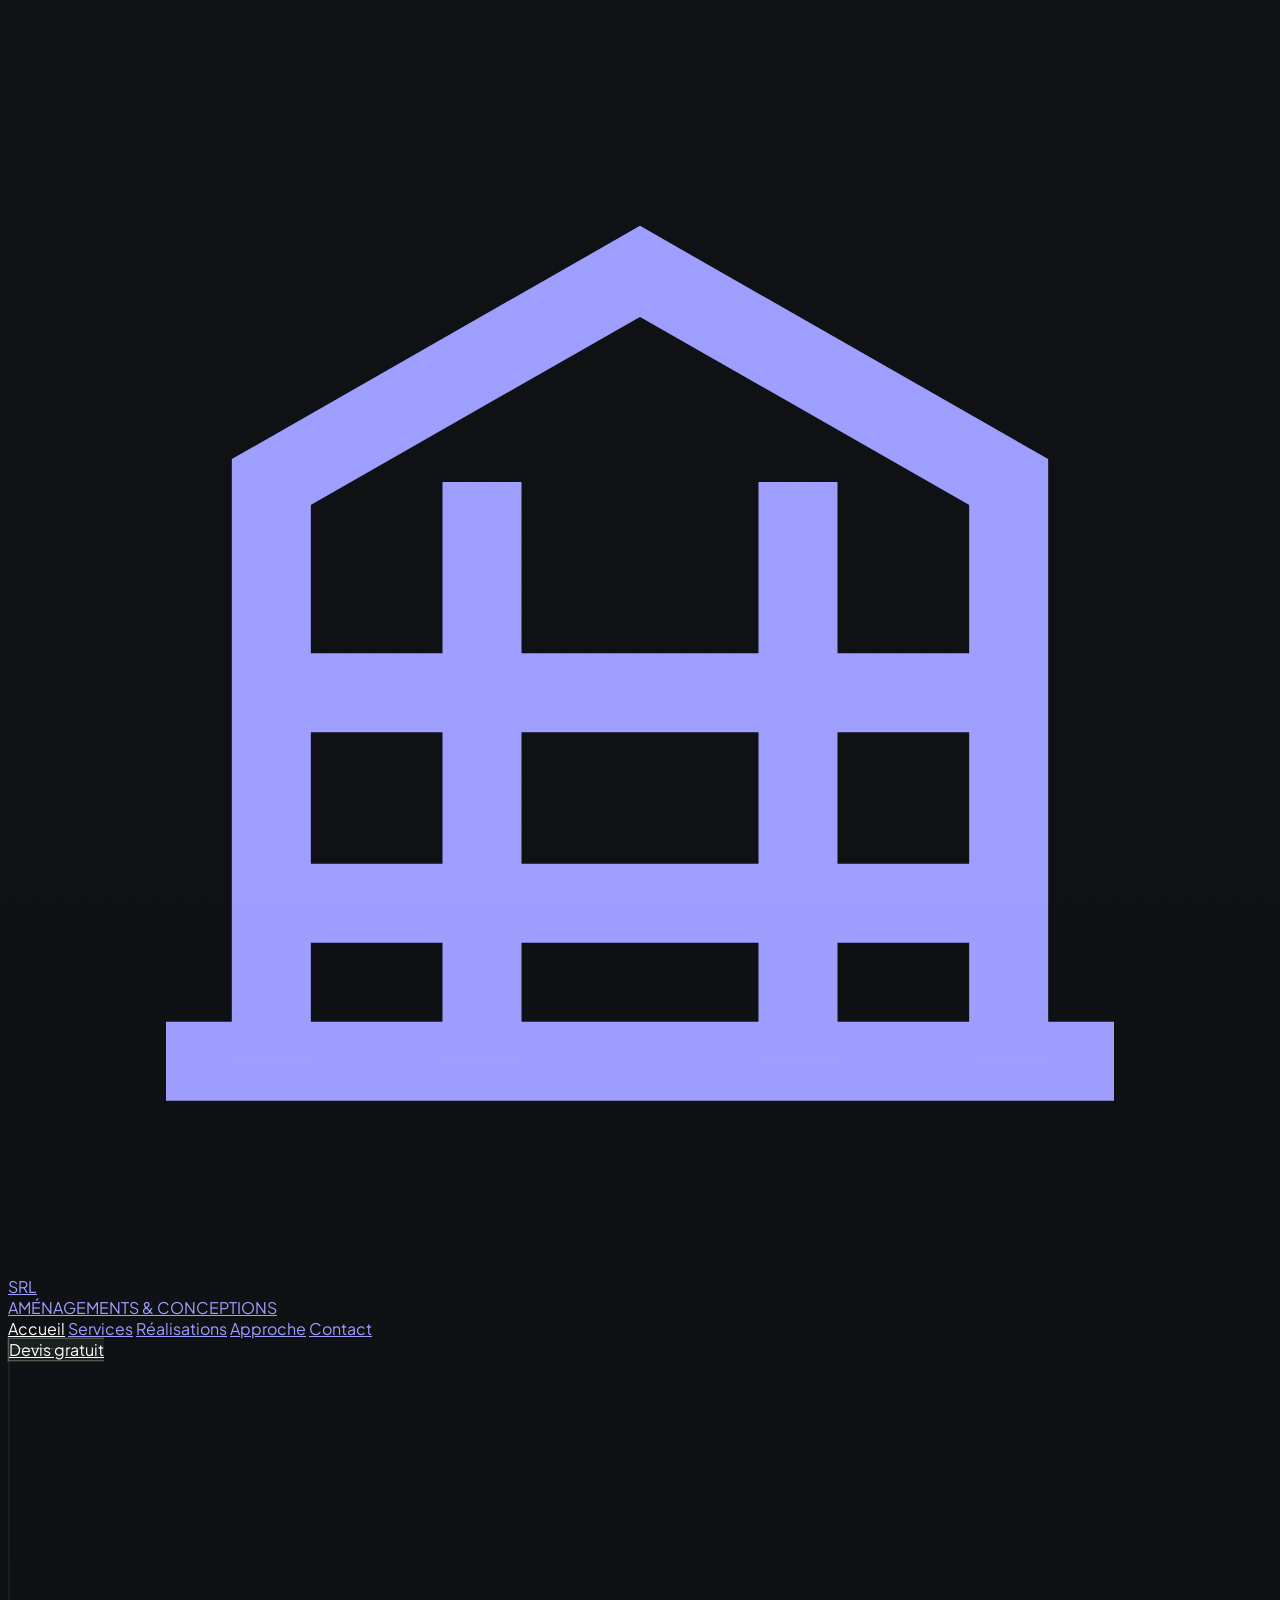
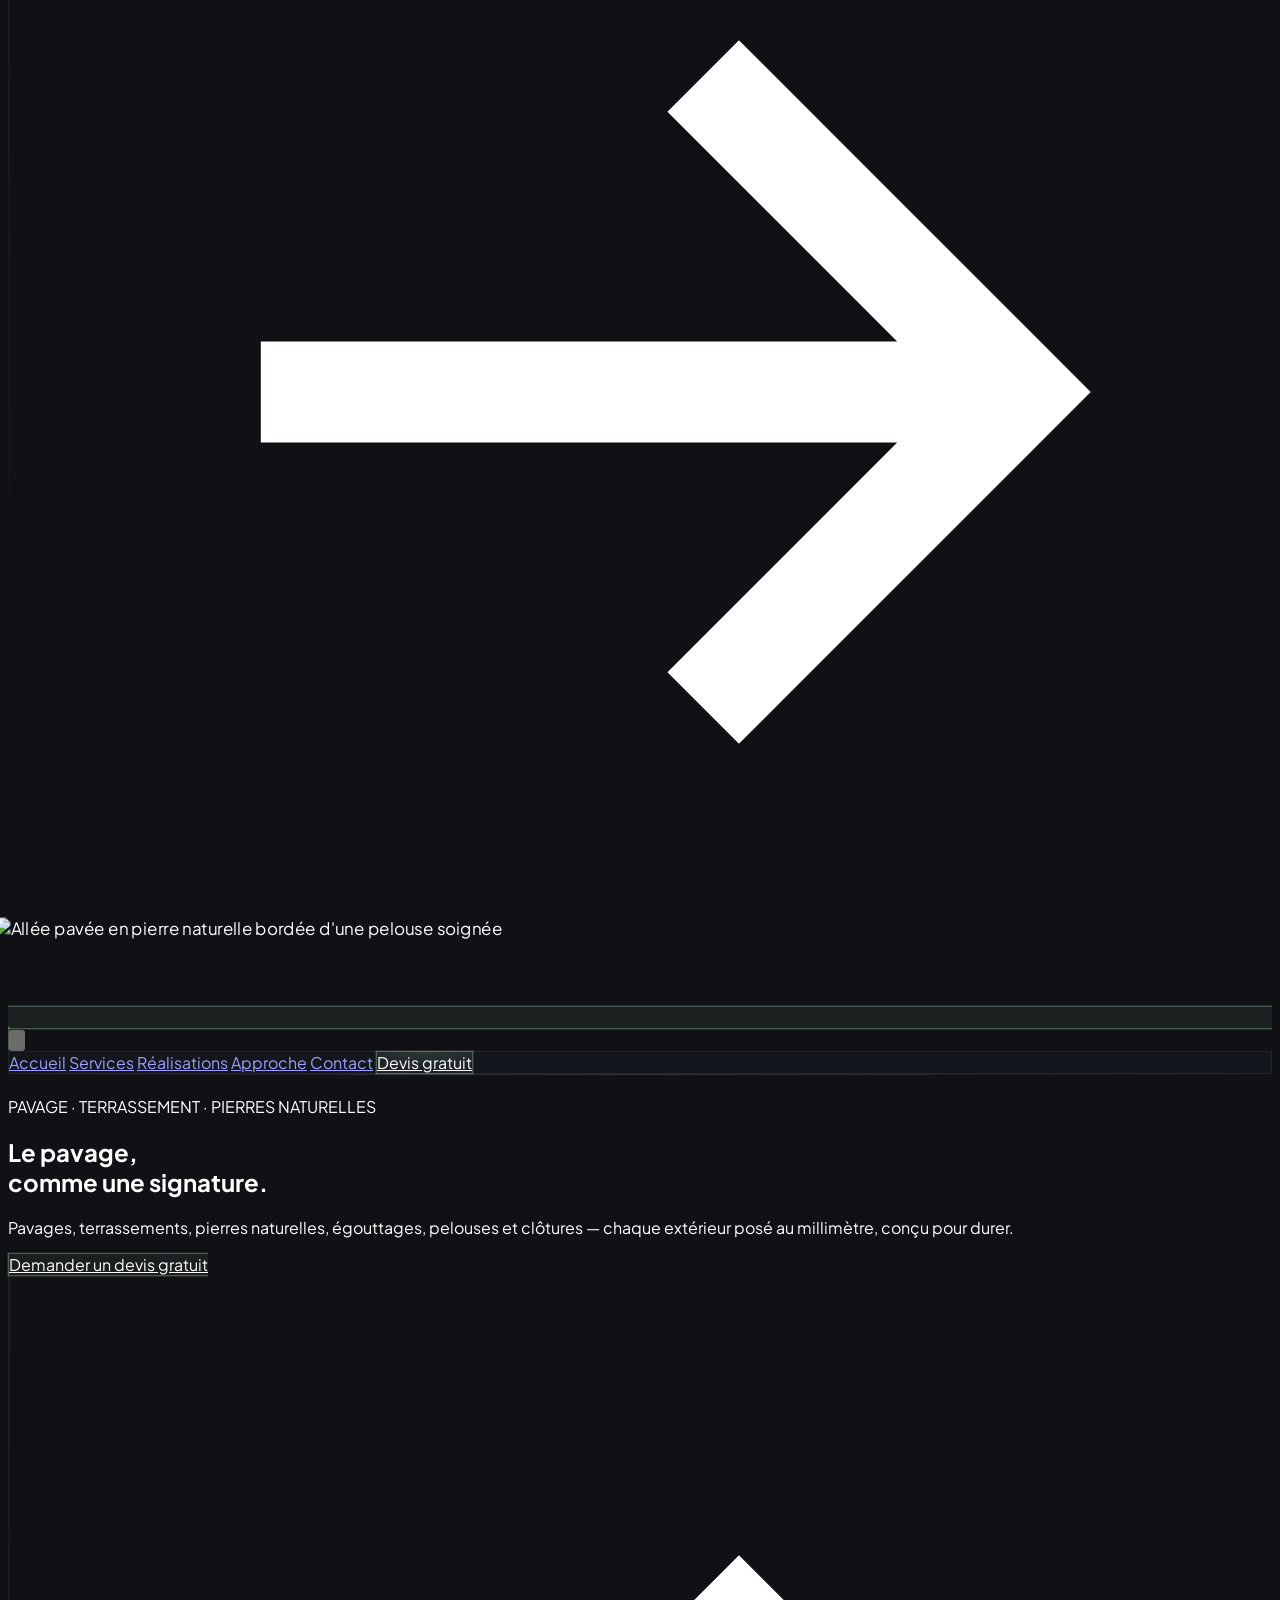
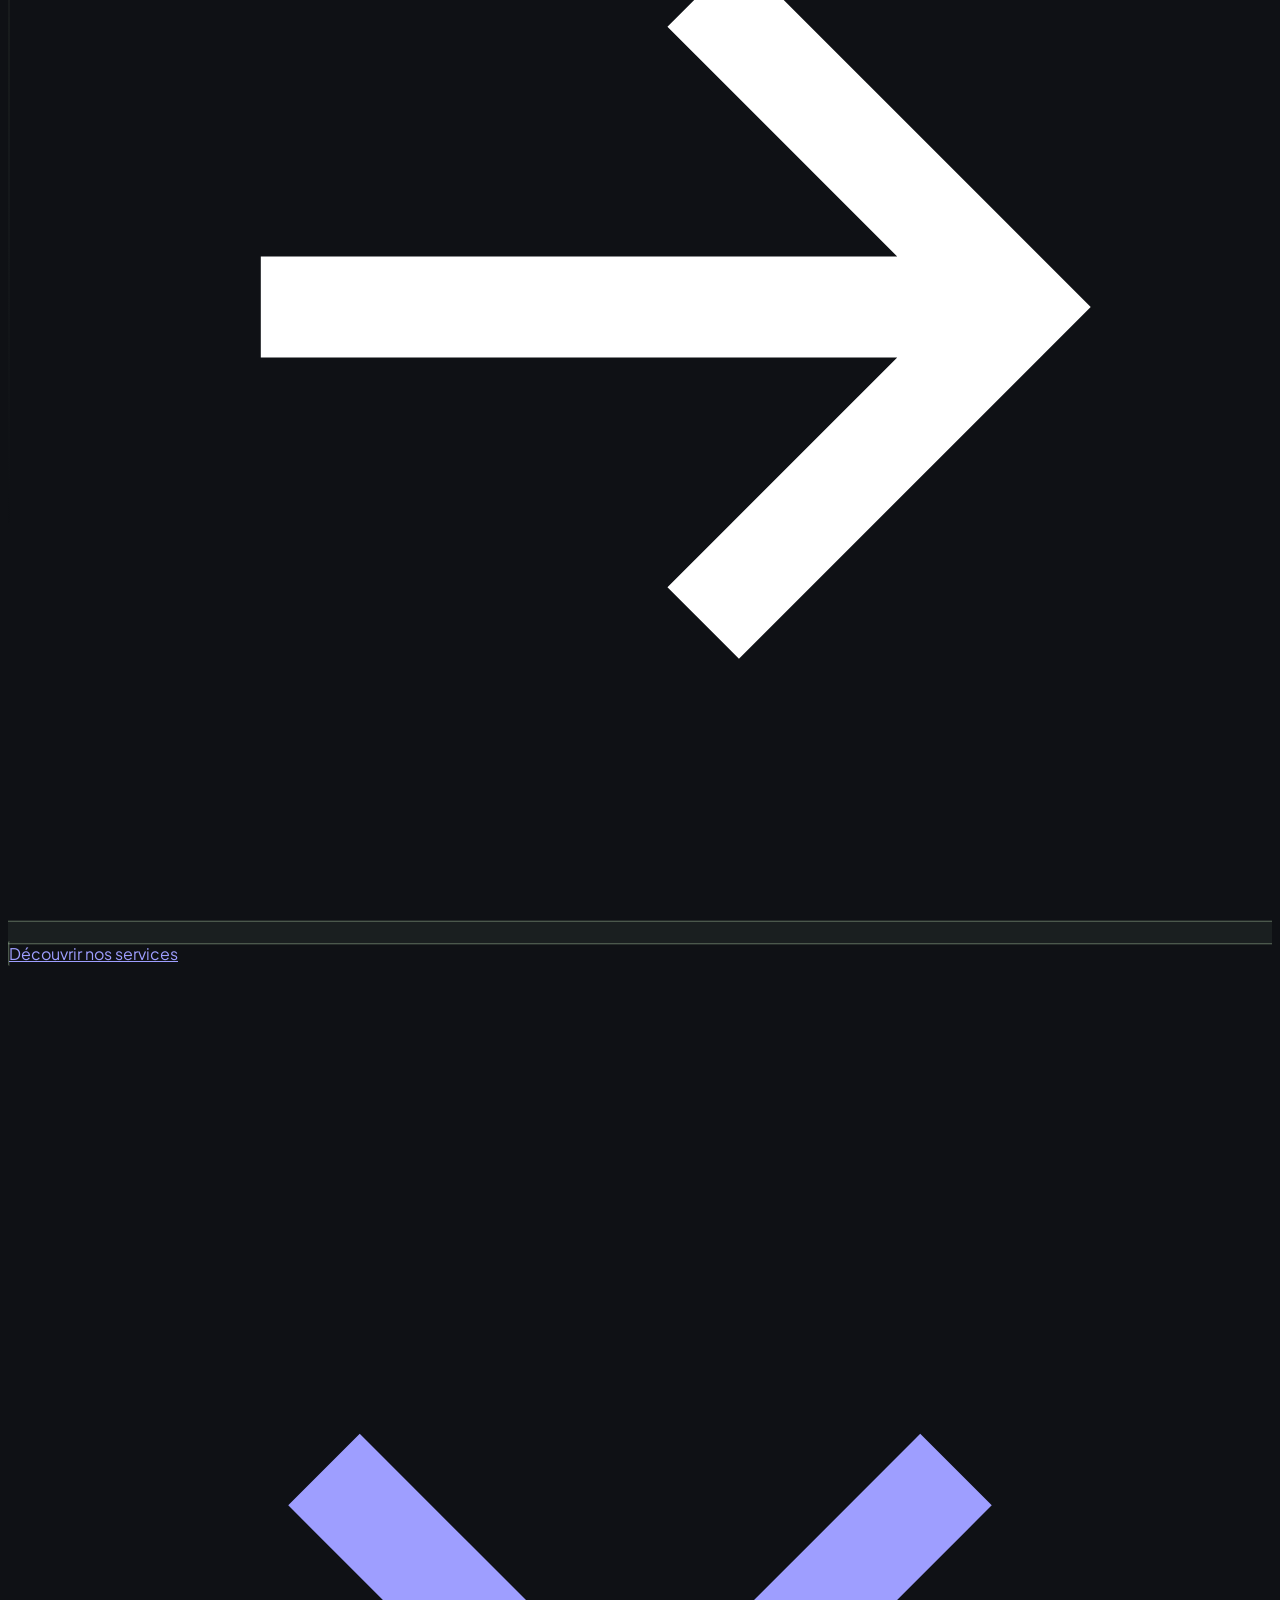
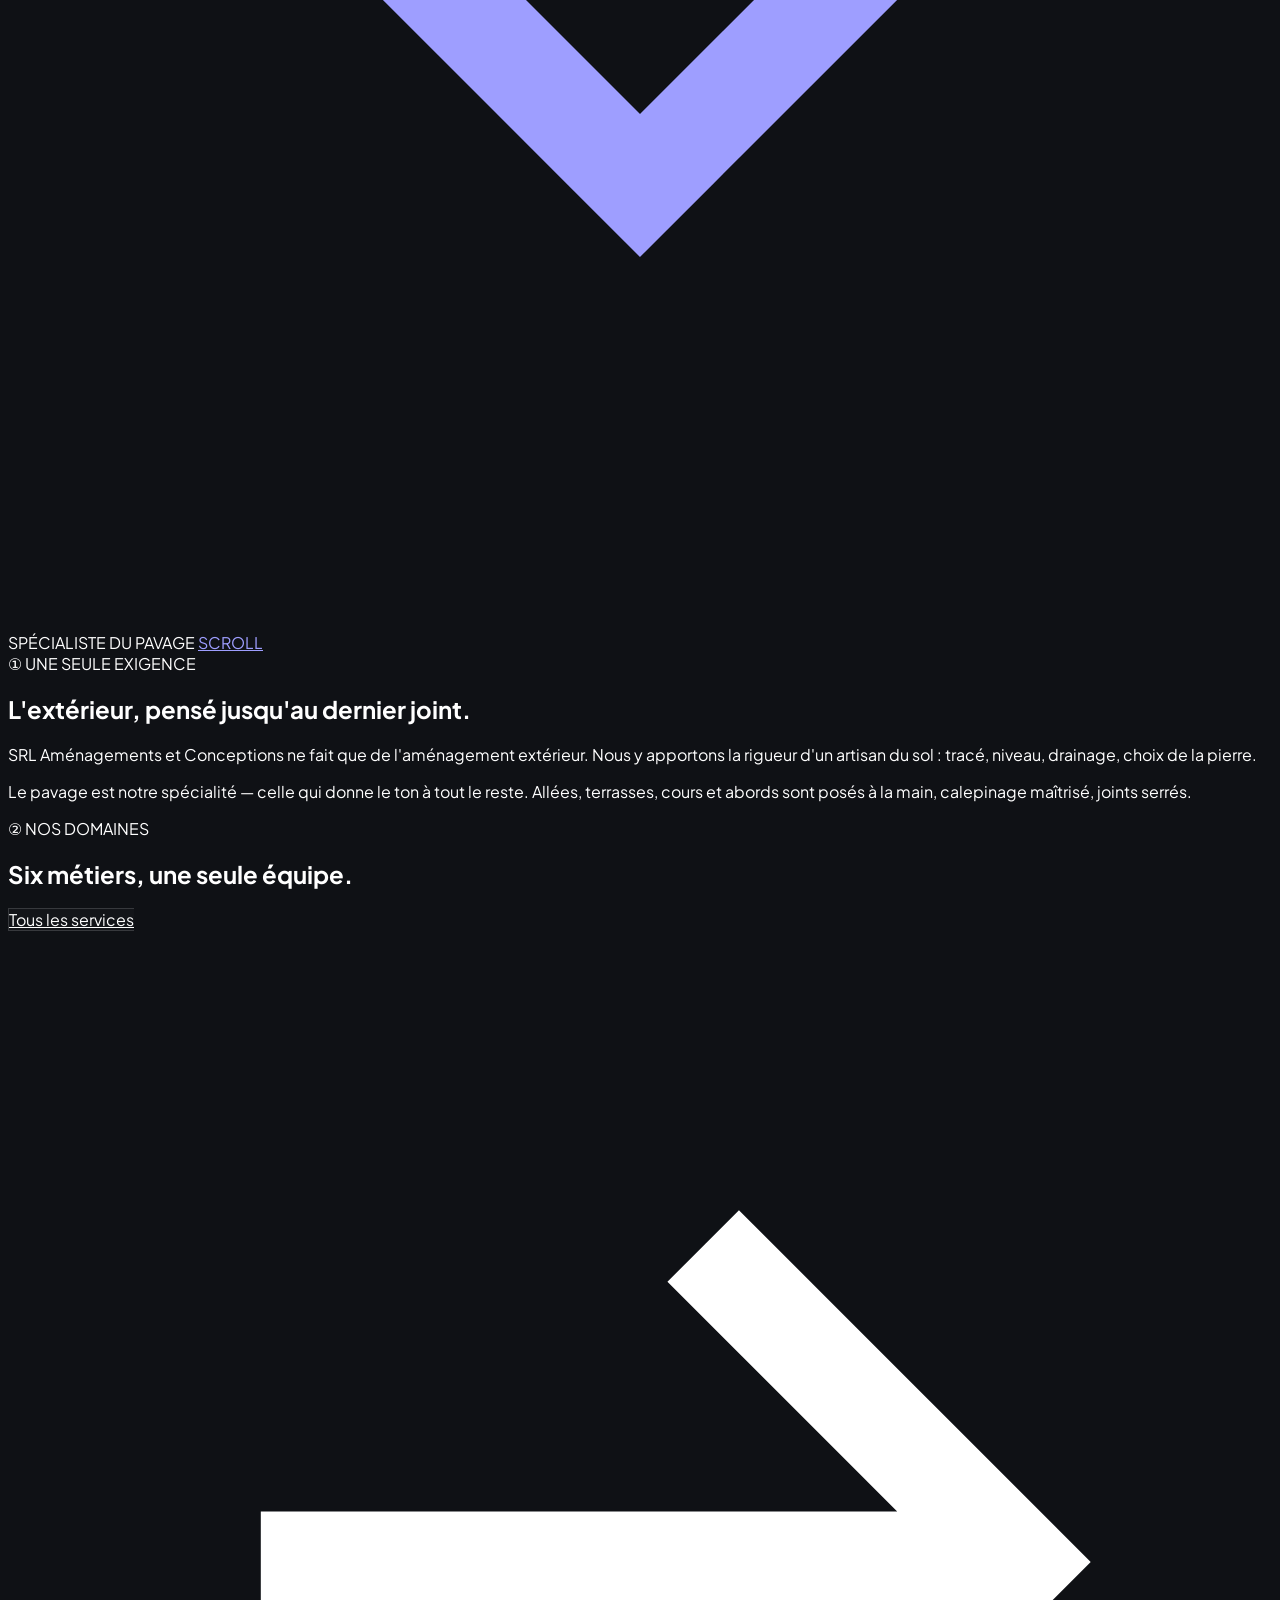
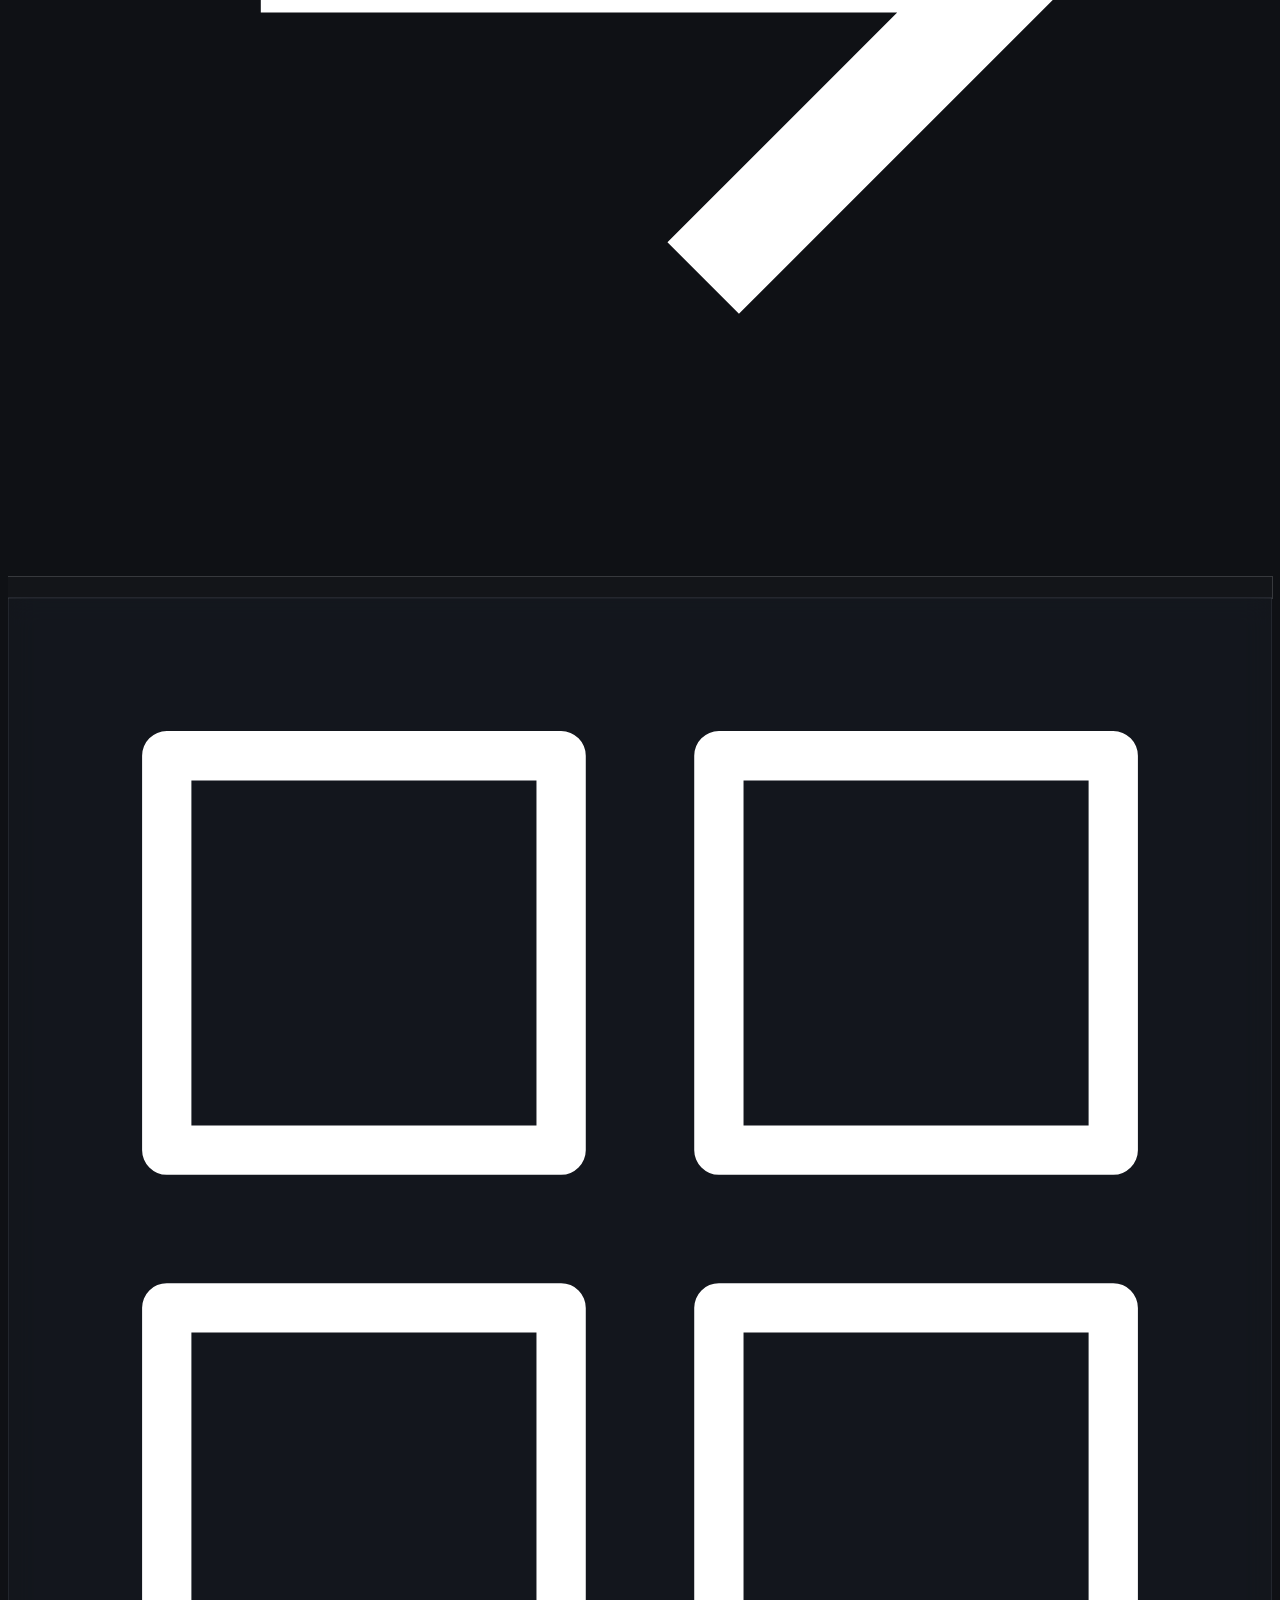
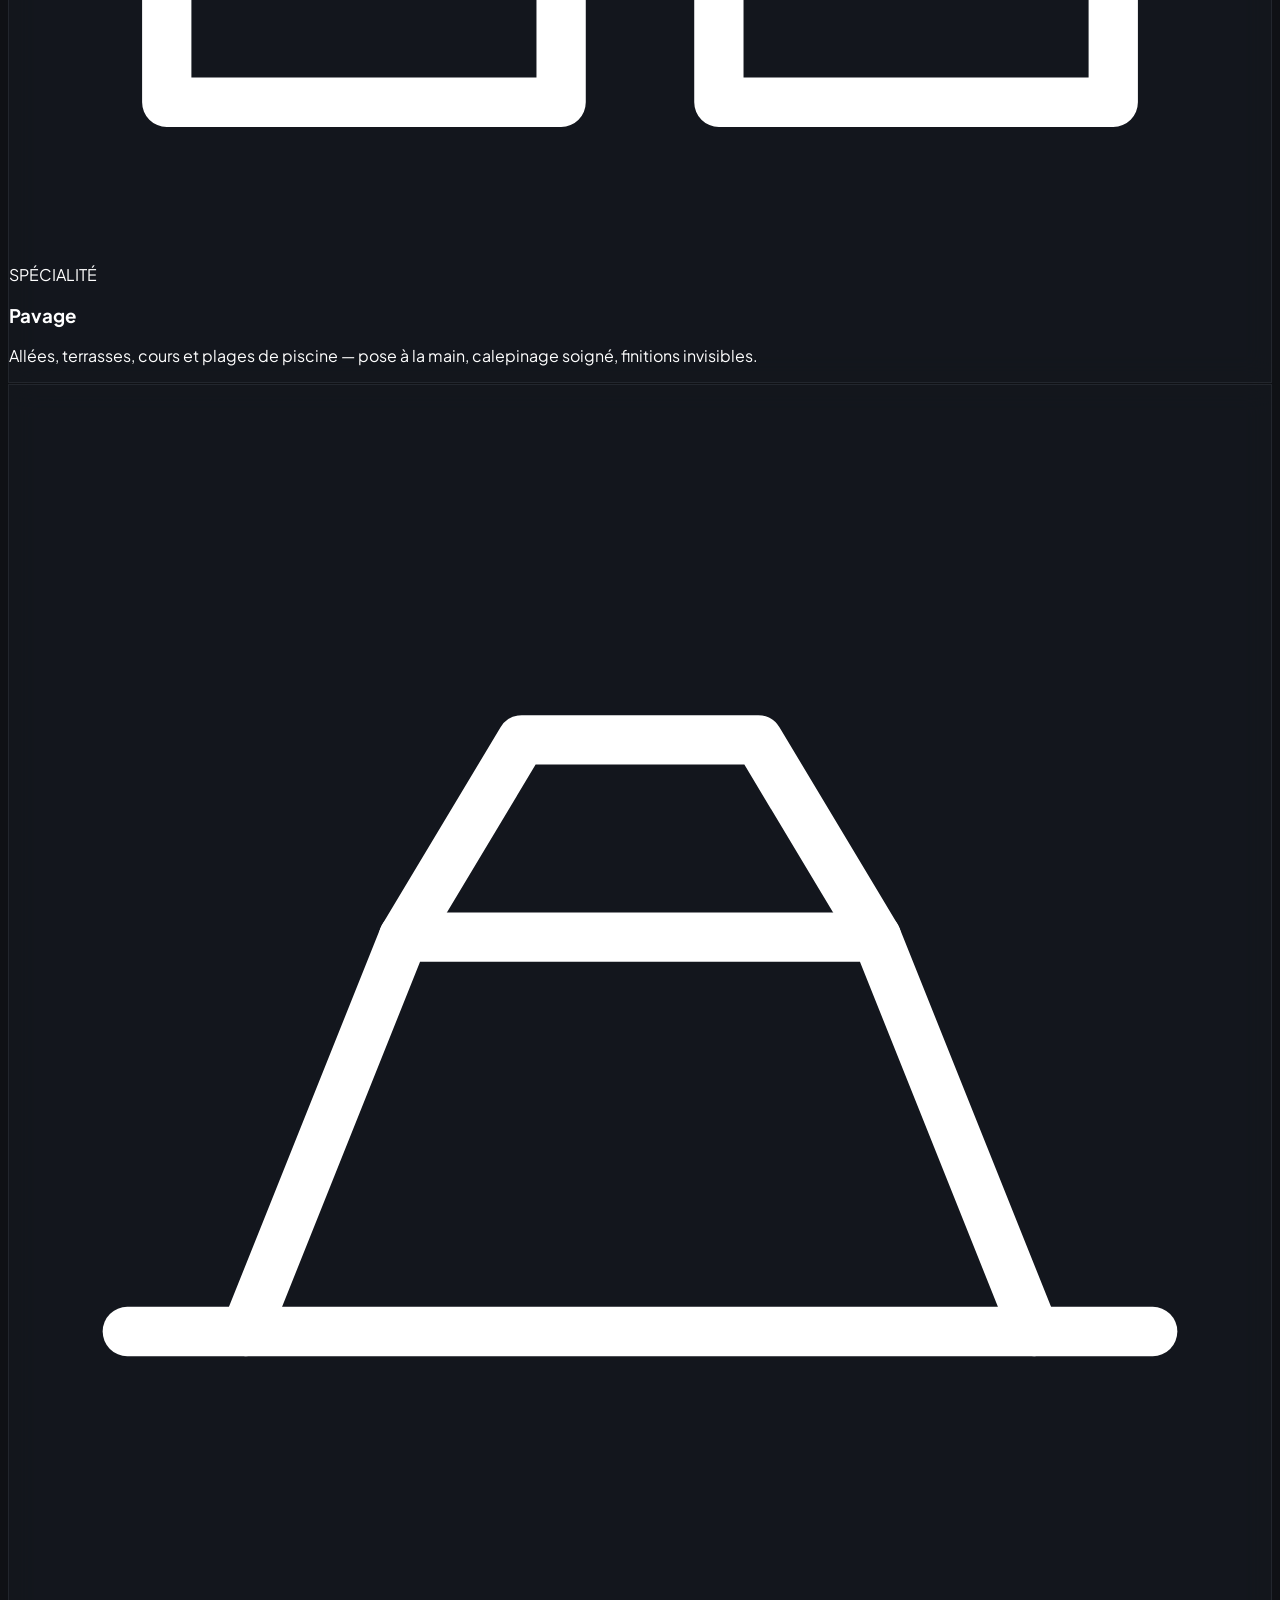
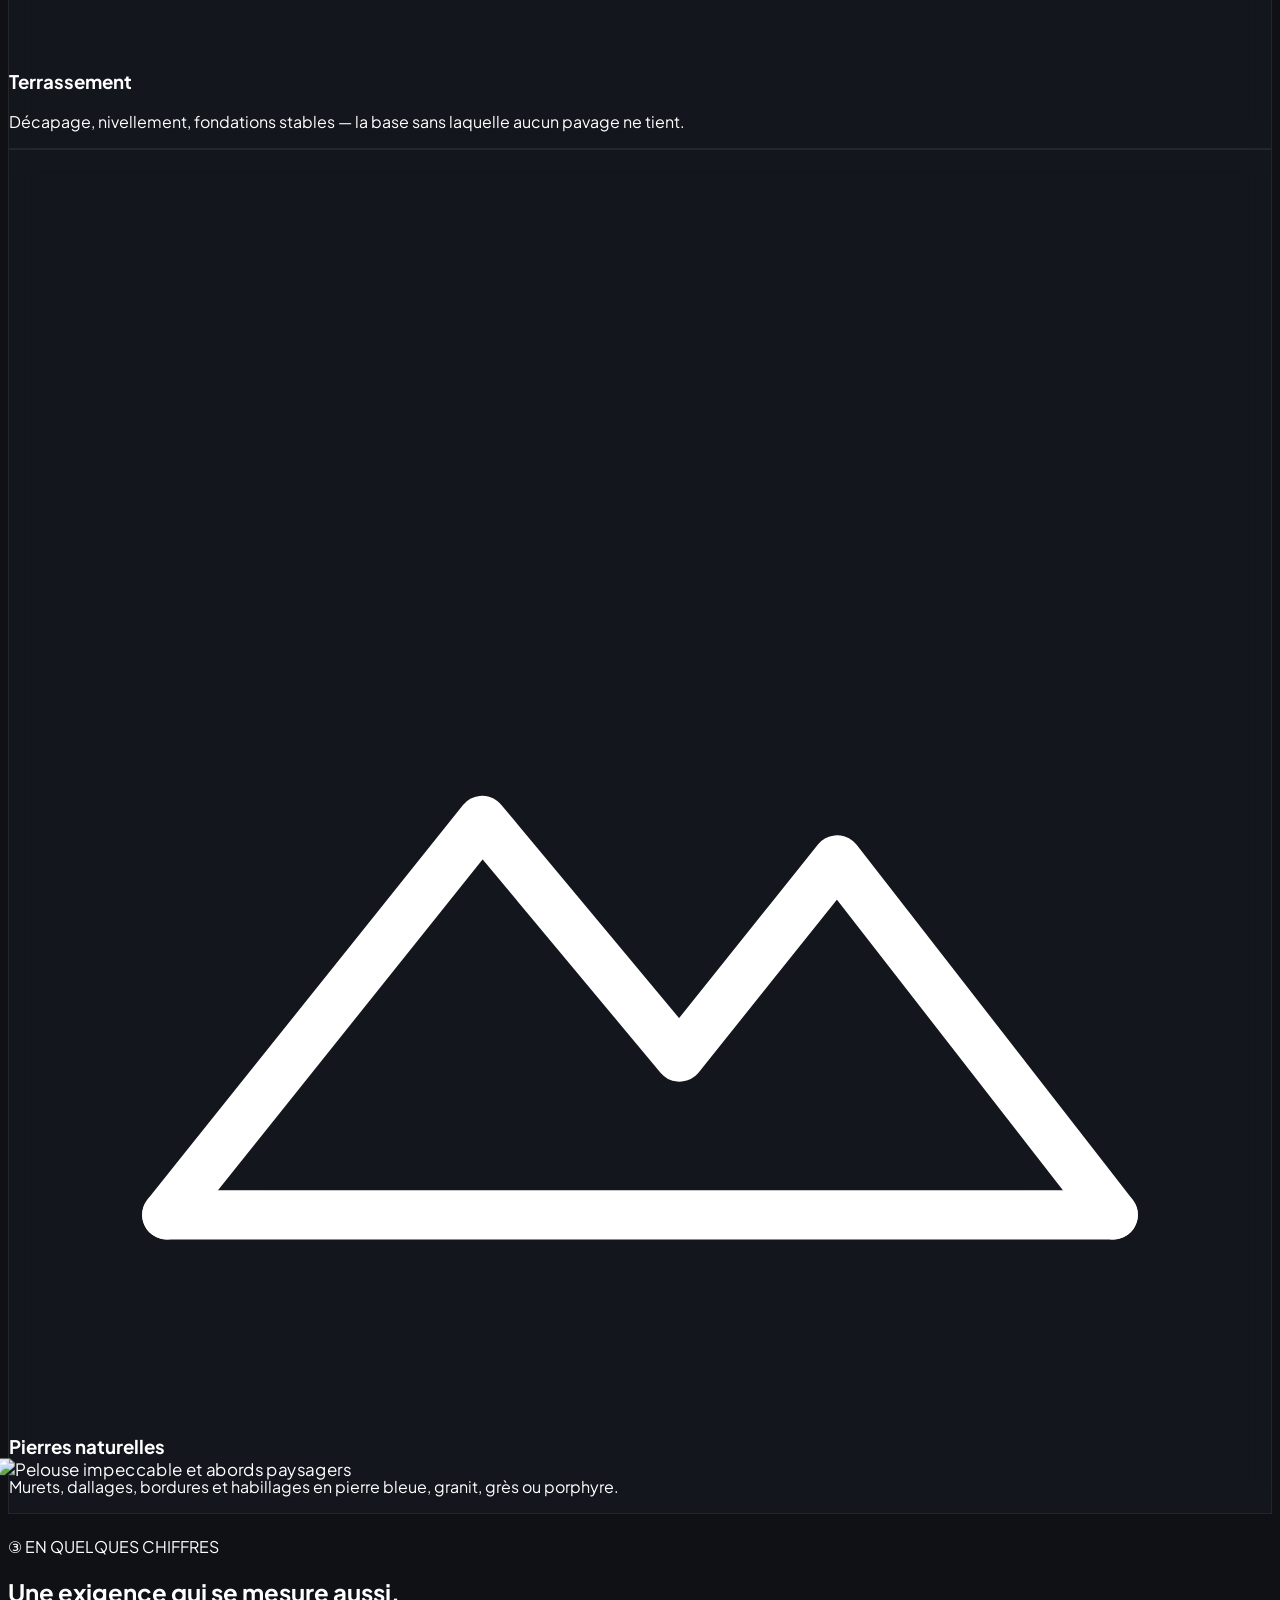
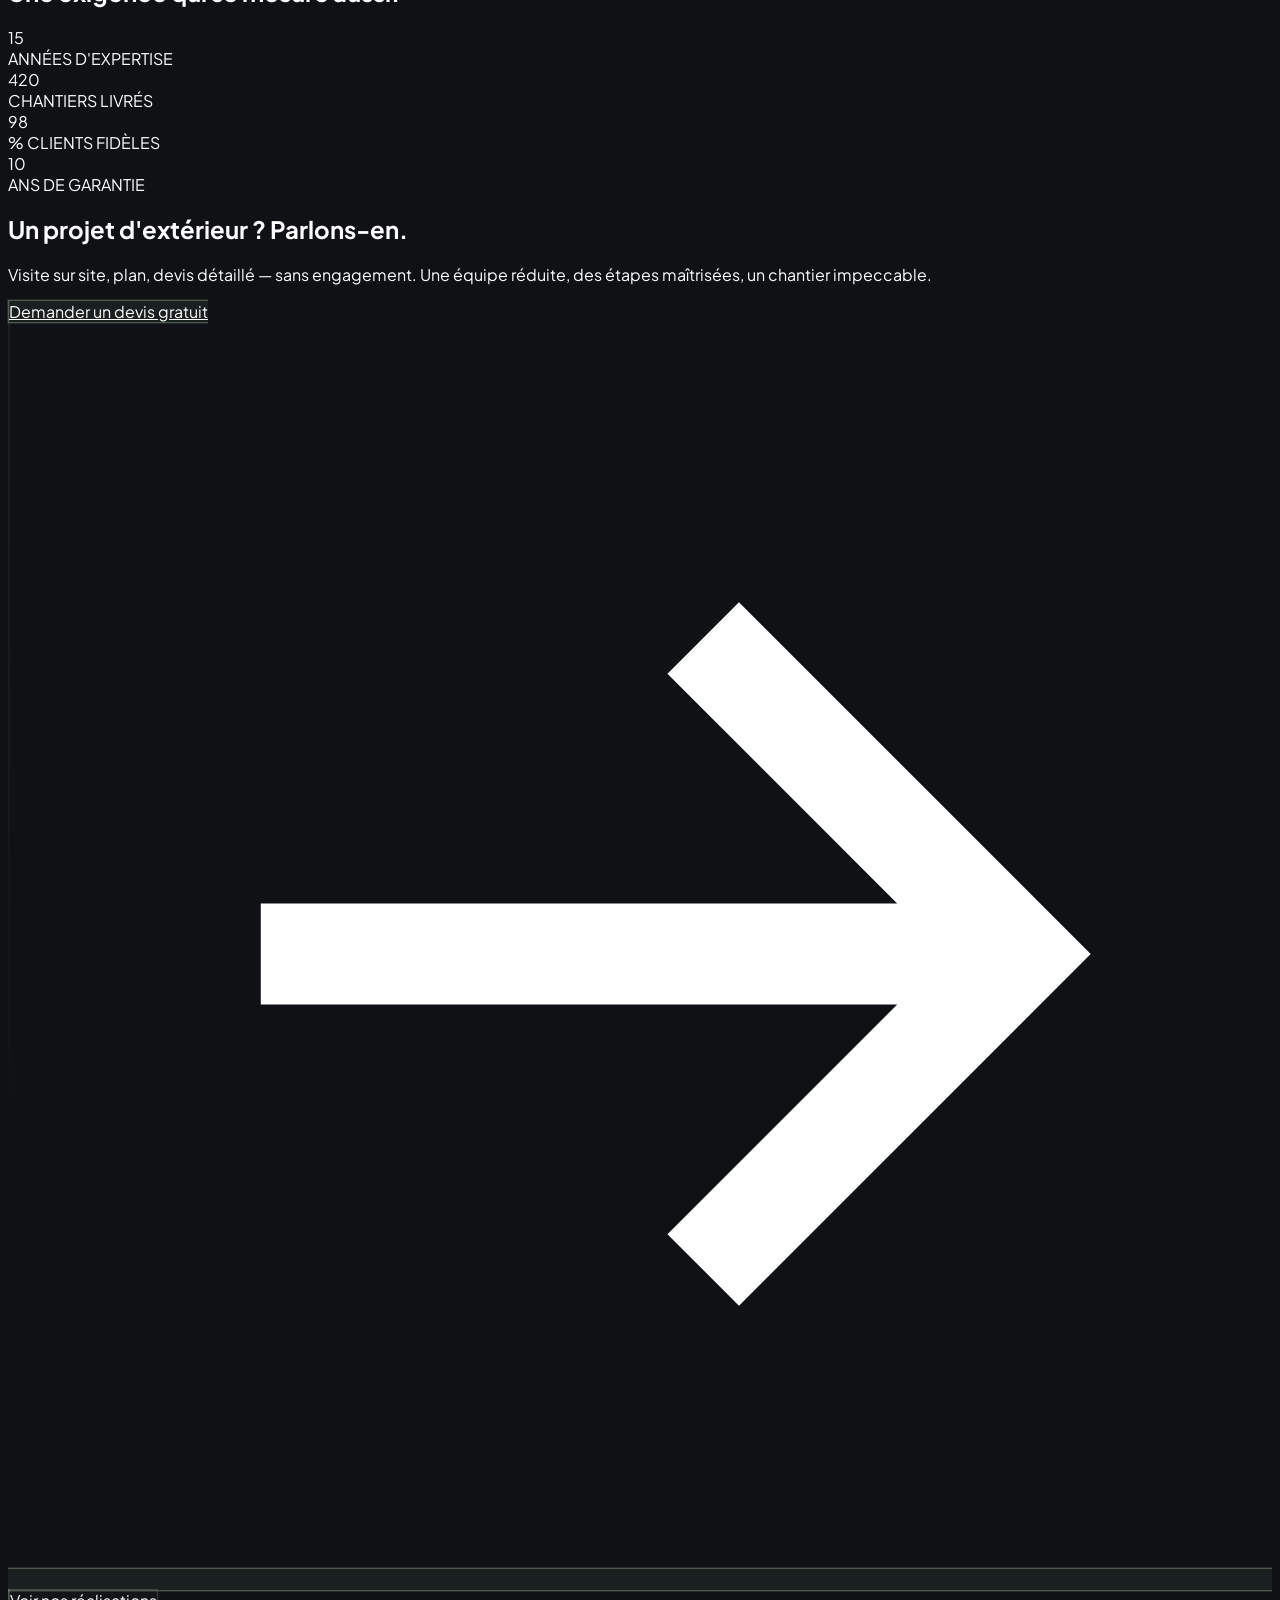
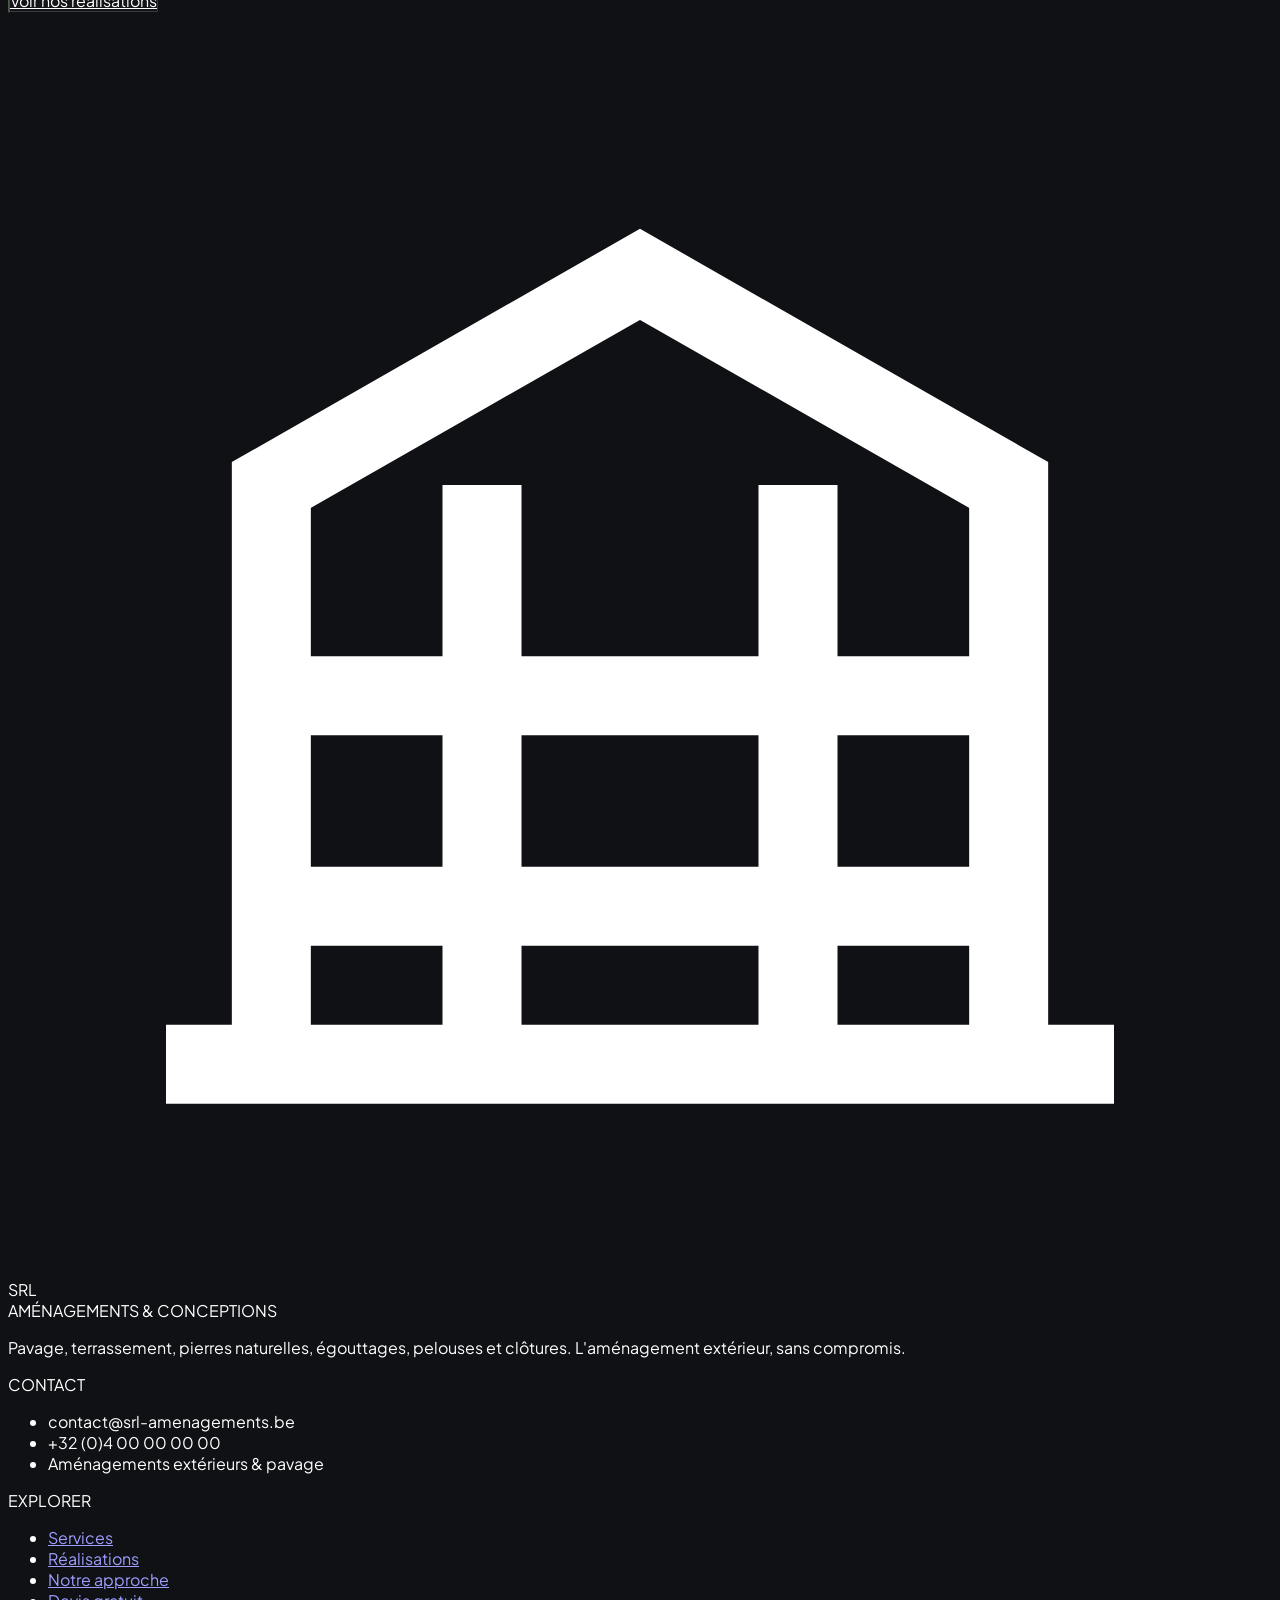
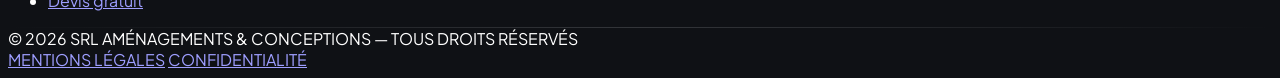
==== commit 552d2424: "feat: restructure into multi-page site for paving & outdoor work Splits the landing page into five l" ====
--- a/index.html
+++ b/index.html
@@ -3,19 +3,18 @@
   <head>
     <meta charset="utf-8" />
     <meta name="viewport" content="width=device-width, initial-scale=1" />
-    <title>SRL Aménagements et Conceptions — Toiture & Élagage de prestige</title>
+    <title>SRL Aménagements et Conceptions — Pavage &amp; aménagements extérieurs</title>
     <meta
       name="description"
-      content="SRL Aménagements et Conceptions — services haut de gamme de toiture, élagage et aménagement paysager. Une exécution sans compromis."
+      content="SRL Aménagements et Conceptions — pavages, terrassements, pierres naturelles, égouttages, pelouses et clôtures. Le pavage en spécialité, l'exigence en signature."
     />
-
     <link rel="preconnect" href="https://fonts.googleapis.com" />
     <link rel="preconnect" href="https://fonts.gstatic.com" crossorigin />
     <link
       href="https://fonts.googleapis.com/css2?family=Plus+Jakarta+Sans:wght@300;400;500;600;700&display=swap"
       rel="stylesheet"
     />
-
+    <link rel="stylesheet" href="assets/styles.css" />
     <script src="https://cdn.tailwindcss.com"></script>
     <script>
       tailwind.config = {
@@ -39,322 +38,103 @@
             fontFamily: {
               sans: ['"Plus Jakarta Sans"', "Inter", "ui-sans-serif", "system-ui"],
             },
-            letterSpacing: {
-              "ultra-tight": "-0.04em",
-            },
-            boxShadow: {
-              "sage-glow":
-                "0 0 0 1px rgba(167,196,160,0.25), 0 10px 40px -10px rgba(167,196,160,0.35)",
-            },
+            letterSpacing: { "ultra-tight": "-0.04em" },
           },
         },
       };
     </script>
-
-    <style>
-      :root {
-        color-scheme: dark;
-      }
-      html {
-        scroll-behavior: smooth;
-      }
-      body {
-        background: #0f1115;
-        color: #ffffff;
-        font-family: "Plus Jakarta Sans", Inter, ui-sans-serif, system-ui,
-          -apple-system, "Segoe UI", Roboto, sans-serif;
-        -webkit-font-smoothing: antialiased;
-        text-rendering: optimizeLegibility;
-      }
-
-      /* Subtle grain over hero */
-      .grain::after {
-        content: "";
-        position: absolute;
-        inset: 0;
-        pointer-events: none;
-        opacity: 0.06;
-        mix-blend-mode: overlay;
-        background-image: radial-gradient(
-            rgba(255, 255, 255, 0.6) 1px,
-            transparent 1px
-          );
-        background-size: 3px 3px;
-      }
-
-      /* Hairline divider */
-      .hairline {
-        height: 1px;
-        background: linear-gradient(
-          to right,
-          transparent,
-          rgba(215, 219, 224, 0.18),
-          transparent
-        );
-      }
-
-      /* Frosted glass */
-      .frost {
-        background: rgba(25, 29, 35, 0.55);
-        backdrop-filter: saturate(140%) blur(14px);
-        -webkit-backdrop-filter: saturate(140%) blur(14px);
-        border: 1px solid rgba(215, 219, 224, 0.08);
-      }
-
-      /* CTA — translucent with soft sage glow */
-      .cta {
-        position: relative;
-        background: rgba(167, 196, 160, 0.08);
-        border: 1px solid rgba(167, 196, 160, 0.35);
-        color: #ffffff;
-        transition: all 320ms cubic-bezier(0.22, 1, 0.36, 1);
-        box-shadow:
-          0 0 0 1px rgba(167, 196, 160, 0.15),
-          0 12px 40px -12px rgba(167, 196, 160, 0.45);
-      }
-      .cta:hover {
-        background: rgba(167, 196, 160, 0.16);
-        border-color: rgba(167, 196, 160, 0.6);
-        box-shadow:
-          0 0 0 1px rgba(167, 196, 160, 0.35),
-          0 18px 60px -10px rgba(167, 196, 160, 0.55);
-        transform: translateY(-1px);
-      }
-      .cta::after {
-        content: "";
-        position: absolute;
-        inset: -1px;
-        border-radius: inherit;
-        background: radial-gradient(
-          120% 120% at 50% 0%,
-          rgba(167, 196, 160, 0.18),
-          transparent 60%
-        );
-        pointer-events: none;
-        opacity: 0.7;
-      }
-
-      /* Scroll reveal */
-      .reveal {
-        opacity: 0;
-        transform: translateY(24px);
-        transition:
-          opacity 900ms cubic-bezier(0.22, 1, 0.36, 1),
-          transform 900ms cubic-bezier(0.22, 1, 0.36, 1);
-        will-change: opacity, transform;
-      }
-      .reveal.in {
-        opacity: 1;
-        transform: none;
-      }
-
-      /* Slow parallax on hero image */
-      .parallax {
-        transform: translate3d(0, var(--p, 0px), 0) scale(1.06);
-        transition: transform 200ms linear;
-        will-change: transform;
-      }
-
-      /* Custom scrollbar */
-      ::-webkit-scrollbar {
-        width: 10px;
-        height: 10px;
-      }
-      ::-webkit-scrollbar-track {
-        background: #0f1115;
-      }
-      ::-webkit-scrollbar-thumb {
-        background: rgba(215, 219, 224, 0.08);
-        border-radius: 999px;
-      }
-      ::-webkit-scrollbar-thumb:hover {
-        background: rgba(215, 219, 224, 0.18);
-      }
-
-      /* Input styles */
-      .field {
-        background: rgba(25, 29, 35, 0.55);
-        border: 1px solid rgba(215, 219, 224, 0.08);
-        transition: border-color 220ms ease, box-shadow 220ms ease,
-          background 220ms ease;
-      }
-      .field:focus {
-        outline: none;
-        border-color: rgba(167, 196, 160, 0.5);
-        background: rgba(25, 29, 35, 0.75);
-        box-shadow: 0 0 0 4px rgba(167, 196, 160, 0.08);
-      }
-
-      /* Disable reveal animation for users who prefer reduced motion */
-      @media (prefers-reduced-motion: reduce) {
-        .reveal {
-          opacity: 1;
-          transform: none;
-          transition: none;
-        }
-        .parallax {
-          transform: none;
-        }
-        html {
-          scroll-behavior: auto;
-        }
-      }
-    </style>
   </head>
 
-  <body class="bg-ink text-white selection:bg-sage/30 selection:text-white">
-    <!-- ───────── NAV ───────── -->
-    <header
-      id="nav"
-      class="fixed top-0 inset-x-0 z-50 transition-all duration-500"
-    >
-      <div
-        class="mx-auto max-w-7xl px-6 lg:px-10 h-20 flex items-center justify-between"
-      >
-        <a href="#top" class="flex items-center gap-3 group">
-          <span
-            class="inline-flex h-8 w-8 items-center justify-center rounded-md border border-silver-line bg-silver-frost"
-          >
-            <!-- Monogram leaf -->
-            <svg
-              viewBox="0 0 24 24"
-              class="h-4 w-4 text-sage"
-              fill="none"
-              stroke="currentColor"
-              stroke-width="1.5"
-            >
-              <path d="M4 20c8 0 16-6 16-16-8 0-16 6-16 16Z" />
-              <path d="M4 20c4-4 8-8 16-16" />
+  <body class="bg-ink text-white selection:bg-sage/30 selection:text-white page-enter">
+    <!-- NAV -->
+    <header id="nav" class="fixed top-0 inset-x-0 z-50 transition-all duration-500">
+      <div class="mx-auto max-w-7xl px-6 lg:px-10 h-20 flex items-center justify-between">
+        <a href="index.html" class="flex items-center gap-3 group">
+          <span class="inline-flex h-8 w-8 items-center justify-center rounded-md border border-silver-line bg-silver-frost">
+            <svg viewBox="0 0 24 24" class="h-4 w-4 text-sage" fill="none" stroke="currentColor" stroke-width="1.5">
+              <path d="M3 20h18" />
+              <path d="M5 20V9l7-4 7 4v11" />
+              <path d="M5 13h14M5 17h14M9 9v11M15 9v11" />
             </svg>
           </span>
           <div class="leading-tight">
-            <div class="text-[13px] tracking-[0.22em] text-white/90">
-              SRL
-            </div>
-            <div class="text-[10px] tracking-[0.38em] text-white/45">
-              AMÉNAGEMENTS &amp; CONCEPTIONS
-            </div>
+            <div class="text-[13px] tracking-[0.22em] text-white/90">SRL</div>
+            <div class="text-[10px] tracking-[0.38em] text-white/45">AMÉNAGEMENTS &amp; CONCEPTIONS</div>
           </div>
         </a>
 
         <nav class="hidden md:flex items-center gap-10 text-sm text-white/70">
-          <a class="hover:text-white transition" href="#services">Services</a>
-          <a class="hover:text-white transition" href="#realisations"
-            >Réalisations</a
-          >
-          <a class="hover:text-white transition" href="#approche">Approche</a>
-          <a class="hover:text-white transition" href="#contact">Contact</a>
+          <a class="nav-link is-active hover:text-white transition" href="index.html">Accueil</a>
+          <a class="nav-link hover:text-white transition" href="services.html">Services</a>
+          <a class="nav-link hover:text-white transition" href="realisations.html">Réalisations</a>
+          <a class="nav-link hover:text-white transition" href="approche.html">Approche</a>
+          <a class="nav-link hover:text-white transition" href="contact.html">Contact</a>
         </nav>
 
-        <a
-          href="#contact"
-          class="cta hidden md:inline-flex items-center gap-2 rounded-full px-5 py-2.5 text-sm font-medium"
-        >
+        <a href="contact.html" class="cta hidden md:inline-flex items-center gap-2 rounded-full px-5 py-2.5 text-sm font-medium">
           Devis gratuit
-          <svg
-            viewBox="0 0 20 20"
-            class="h-3.5 w-3.5"
-            fill="none"
-            stroke="currentColor"
-            stroke-width="1.6"
-          >
-            <path d="M4 10h12M11 5l5 5-5 5" />
-          </svg>
+          <svg viewBox="0 0 20 20" class="h-3.5 w-3.5" fill="none" stroke="currentColor" stroke-width="1.6"><path d="M4 10h12M11 5l5 5-5 5" /></svg>
         </a>
+
+        <button id="burger" class="md:hidden inline-flex h-10 w-10 items-center justify-center rounded-md border border-silver-line bg-silver-frost" aria-expanded="false" aria-label="Menu">
+          <svg viewBox="0 0 24 24" class="h-5 w-5" fill="none" stroke="currentColor" stroke-width="1.6"><path d="M4 7h16M4 12h16M4 17h16" /></svg>
+        </button>
+      </div>
+      <div id="mobile-menu" class="md:hidden hidden frost border-t border-silver-line">
+        <div class="px-6 py-5 flex flex-col gap-4 text-sm text-white/80">
+          <a href="index.html">Accueil</a>
+          <a href="services.html">Services</a>
+          <a href="realisations.html">Réalisations</a>
+          <a href="approche.html">Approche</a>
+          <a href="contact.html">Contact</a>
+          <a href="contact.html" class="cta inline-flex w-fit items-center gap-2 rounded-full px-5 py-2.5">Devis gratuit</a>
+        </div>
       </div>
       <div class="hairline opacity-0 transition-opacity duration-500" id="nav-line"></div>
     </header>
 
-    <!-- ───────── HERO ───────── -->
-    <section
-      id="top"
-      class="relative grain min-h-[100svh] w-full overflow-hidden"
-    >
-      <!-- Hero photo -->
+    <!-- HERO -->
+    <section class="relative grain min-h-[100svh] w-full overflow-hidden">
       <div class="absolute inset-0">
         <img
-          id="heroImg"
           class="parallax h-full w-full object-cover"
-          src="https://images.unsplash.com/photo-1600585154340-be6161a56a0c?auto=format&fit=crop&w=2400&q=80"
-          alt="Toit moderne d'une résidence d'architecte"
+          src="https://images.unsplash.com/photo-1605276374104-dee2a0ed3cd6?auto=format&fit=crop&w=2400&q=80"
+          alt="Allée pavée en pierre naturelle bordée d'une pelouse soignée"
         />
-        <!-- Tonal gradient -->
-        <div
-          class="absolute inset-0 bg-gradient-to-b from-ink/85 via-ink/55 to-ink"
-        ></div>
-        <div
-          class="absolute inset-0 bg-[radial-gradient(80%_60%_at_50%_10%,rgba(167,196,160,0.10),transparent_60%)]"
-        ></div>
-      </div>
-
-      <!-- Content -->
-      <div
-        class="relative z-10 mx-auto max-w-7xl px-6 lg:px-10 pt-40 pb-28 flex flex-col justify-center min-h-[100svh]"
-      >
+        <div class="absolute inset-0 bg-gradient-to-b from-ink/85 via-ink/55 to-ink"></div>
+        <div class="absolute inset-0 bg-[radial-gradient(80%_60%_at_50%_10%,rgba(167,196,160,0.10),transparent_60%)]"></div>
+      </div>
+
+      <div class="relative z-10 mx-auto max-w-7xl px-6 lg:px-10 pt-40 pb-28 flex flex-col justify-center min-h-[100svh]">
         <div class="reveal max-w-3xl">
-          <div
-            class="inline-flex items-center gap-2 rounded-full border border-silver-line bg-silver-frost px-3 py-1 text-[11px] tracking-[0.25em] text-white/70"
-          >
+          <div class="inline-flex items-center gap-2 rounded-full border border-silver-line bg-silver-frost px-3 py-1 text-[11px] tracking-[0.25em] text-white/70">
             <span class="h-1.5 w-1.5 rounded-full bg-sage"></span>
-            TOITURE · ÉLAGAGE · PAYSAGISME
-          </div>
-
-          <h1
-            class="mt-8 font-medium tracking-ultra-tight text-white text-[clamp(2.6rem,7vw,5.5rem)] leading-[0.98]"
-          >
-            L'art du toit.
+            PAVAGE · TERRASSEMENT · PIERRES NATURELLES
+          </div>
+          <h1 class="mt-8 font-medium tracking-ultra-tight text-white text-[clamp(2.6rem,7vw,5.5rem)] leading-[0.98]">
+            Le pavage,
             <br />
-            <span class="text-white/70">L'élégance du jardin.</span>
+            <span class="text-white/70">comme une signature.</span>
           </h1>
-
-          <p
-            class="mt-7 max-w-xl text-base sm:text-lg text-white/65 leading-relaxed font-light"
-          >
-            Une exécution sans compromis pour vos toitures et vos espaces
-            extérieurs — pensés, dessinés et entretenus par des artisans
-            d'exception.
+          <p class="mt-7 max-w-xl text-base sm:text-lg text-white/65 leading-relaxed font-light">
+            Pavages, terrassements, pierres naturelles, égouttages, pelouses
+            et clôtures — chaque extérieur posé au millimètre, conçu pour
+            durer.
           </p>
-
           <div class="mt-10 flex flex-wrap items-center gap-5">
-            <a
-              href="#contact"
-              class="cta inline-flex items-center gap-3 rounded-full px-7 py-4 text-sm font-medium"
-            >
+            <a href="contact.html" class="cta inline-flex items-center gap-3 rounded-full px-7 py-4 text-sm font-medium">
               Demander un devis gratuit
-              <svg
-                viewBox="0 0 20 20"
-                class="h-4 w-4"
-                fill="none"
-                stroke="currentColor"
-                stroke-width="1.6"
-              >
-                <path d="M4 10h12M11 5l5 5-5 5" />
-              </svg>
+              <svg viewBox="0 0 20 20" class="h-4 w-4" fill="none" stroke="currentColor" stroke-width="1.6"><path d="M4 10h12M11 5l5 5-5 5" /></svg>
             </a>
-            <a
-              href="#services"
-              class="text-sm text-white/60 hover:text-white transition inline-flex items-center gap-2"
-            >
+            <a href="services.html" class="text-sm text-white/60 hover:text-white transition inline-flex items-center gap-2">
               Découvrir nos services
-              <svg
-                viewBox="0 0 20 20"
-                class="h-3.5 w-3.5"
-                fill="none"
-                stroke="currentColor"
-                stroke-width="1.6"
-              >
-                <path d="M5 8l5 5 5-5" />
-              </svg>
+              <svg viewBox="0 0 20 20" class="h-3.5 w-3.5" fill="none" stroke="currentColor" stroke-width="1.6"><path d="M5 8l5 5 5-5" /></svg>
             </a>
           </div>
         </div>
-
-        <!-- Bottom meta line -->
-        <div
-          class="absolute left-6 right-6 lg:left-10 lg:right-10 bottom-8 flex items-end justify-between text-[11px] tracking-[0.25em] text-white/40"
-        >
-          <span>EST. 2009 — FRANCE</span>
-          <a href="#services" class="flex items-center gap-2 hover:text-white/80 transition">
+        <div class="absolute left-6 right-6 lg:left-10 lg:right-10 bottom-8 flex items-end justify-between text-[11px] tracking-[0.25em] text-white/40">
+          <span>SPÉCIALISTE DU PAVAGE</span>
+          <a href="#intro" class="flex items-center gap-2 hover:text-white/80 transition">
             <span>SCROLL</span>
             <span class="block h-8 w-px bg-white/20"></span>
           </a>
@@ -362,564 +142,200 @@
       </div>
     </section>
 
-    <!-- ───────── BENTO / SERVICES ───────── -->
-    <section id="services" class="relative py-28 sm:py-36">
+    <!-- INTRO -->
+    <section id="intro" class="relative py-28 sm:py-36">
+      <div class="mx-auto max-w-7xl px-6 lg:px-10 grid grid-cols-1 lg:grid-cols-12 gap-14">
+        <div class="lg:col-span-5 reveal">
+          <div class="text-[11px] tracking-[0.3em] text-sage/90 mb-5">① UNE SEULE EXIGENCE</div>
+          <h2 class="font-medium tracking-ultra-tight text-[clamp(2rem,4.5vw,3.5rem)] leading-[1.02]">
+            L'extérieur,
+            <span class="text-white/55">pensé jusqu'au dernier joint.</span>
+          </h2>
+        </div>
+        <div class="lg:col-span-7 reveal space-y-6 text-white/65 font-light leading-relaxed text-lg">
+          <p>
+            SRL Aménagements et Conceptions ne fait que de l'aménagement
+            extérieur. Nous y apportons la rigueur d'un artisan du sol :
+            tracé, niveau, drainage, choix de la pierre.
+          </p>
+          <p>
+            Le pavage est notre spécialité — celle qui donne le ton à tout
+            le reste. Allées, terrasses, cours et abords sont posés à la
+            main, calepinage maîtrisé, joints serrés.
+          </p>
+        </div>
+      </div>
+    </section>
+
+    <!-- SERVICES PREVIEW -->
+    <section class="relative py-10 pb-28 sm:pb-36">
       <div class="mx-auto max-w-7xl px-6 lg:px-10">
-        <div class="flex items-end justify-between gap-10 flex-wrap reveal">
-          <div class="max-w-2xl">
-            <div
-              class="text-[11px] tracking-[0.3em] text-sage/90 mb-5"
-            >
-              ① NOS DOMAINES
-            </div>
-            <h2
-              class="font-medium tracking-ultra-tight text-[clamp(2rem,4.5vw,3.5rem)] leading-[1.02]"
-            >
-              Trois disciplines.
-              <span class="text-white/55">Une seule exigence.</span>
+        <div class="flex items-end justify-between gap-10 flex-wrap reveal mb-16">
+          <div>
+            <div class="text-[11px] tracking-[0.3em] text-sage/90 mb-5">② NOS DOMAINES</div>
+            <h2 class="font-medium tracking-ultra-tight text-[clamp(2rem,4.5vw,3.5rem)] leading-[1.02]">
+              Six métiers,
+              <span class="text-white/55">une seule équipe.</span>
             </h2>
           </div>
-          <p class="max-w-md text-white/55 font-light leading-relaxed">
-            De la charpente au branchage, chacune de nos interventions est
-            traitée comme une pièce unique — soignée, mesurée, durable.
-          </p>
-        </div>
-
-        <div class="mt-16 grid grid-cols-1 md:grid-cols-3 gap-5">
-          <!-- Card 1 — Toiture -->
-          <article
-            class="reveal frost rounded-2xl p-8 sm:p-10 group transition hover:-translate-y-1 hover:border-sage/30 duration-500"
-          >
-            <div
-              class="h-12 w-12 rounded-xl border border-silver-line bg-silver-frost flex items-center justify-center mb-10 group-hover:border-sage/40 transition"
-            >
-              <svg
-                viewBox="0 0 32 32"
-                class="h-6 w-6 text-sage"
-                fill="none"
-                stroke="currentColor"
-                stroke-width="1.25"
-                stroke-linecap="round"
-                stroke-linejoin="round"
-              >
-                <path d="M3 16 16 5l13 11" />
-                <path d="M6 14v13h20V14" />
-                <path d="M13 27v-7h6v7" />
+          <a href="services.html" class="ghost inline-flex items-center gap-2 rounded-full px-5 py-2.5 text-sm">
+            Tous les services
+            <svg viewBox="0 0 20 20" class="h-3.5 w-3.5" fill="none" stroke="currentColor" stroke-width="1.6"><path d="M4 10h12M11 5l5 5-5 5" /></svg>
+          </a>
+        </div>
+
+        <div class="grid grid-cols-1 md:grid-cols-3 gap-5">
+          <article class="reveal frost rounded-2xl p-8 sm:p-10 group transition hover:-translate-y-1 hover:border-sage/30 duration-500">
+            <div class="h-12 w-12 rounded-xl border border-silver-line bg-silver-frost flex items-center justify-center mb-10 group-hover:border-sage/40 transition">
+              <svg viewBox="0 0 32 32" class="h-6 w-6 text-sage" fill="none" stroke="currentColor" stroke-width="1.25" stroke-linecap="round" stroke-linejoin="round">
+                <rect x="4" y="4" width="10" height="10" /><rect x="18" y="4" width="10" height="10" />
+                <rect x="4" y="18" width="10" height="10" /><rect x="18" y="18" width="10" height="10" />
               </svg>
             </div>
-            <h3 class="text-xl font-medium">Toiture &amp; Couverture</h3>
+            <div class="text-[10px] tracking-[0.3em] text-sage mb-3">SPÉCIALITÉ</div>
+            <h3 class="text-xl font-medium">Pavage</h3>
             <p class="mt-3 text-white/55 font-light leading-relaxed">
-              Pose, rénovation et entretien de toitures contemporaines en
-              ardoise, zinc, tuile ou bac acier — étanchéité parfaite,
-              esthétique souveraine.
+              Allées, terrasses, cours et plages de piscine — pose à la main,
+              calepinage soigné, finitions invisibles.
             </p>
-            <ul class="mt-8 space-y-2 text-sm text-white/55">
-              <li class="flex items-center gap-3">
-                <span class="h-px w-4 bg-sage/60"></span> Charpente sur-mesure
-              </li>
-              <li class="flex items-center gap-3">
-                <span class="h-px w-4 bg-sage/60"></span> Étanchéité &amp;
-                isolation
-              </li>
-              <li class="flex items-center gap-3">
-                <span class="h-px w-4 bg-sage/60"></span> Zinguerie &amp;
-                ornement
-              </li>
-            </ul>
           </article>
 
-          <!-- Card 2 — Élagage -->
-          <article
-            class="reveal frost rounded-2xl p-8 sm:p-10 group transition hover:-translate-y-1 hover:border-sage/30 duration-500"
-            style="transition-delay: 80ms"
-          >
-            <div
-              class="h-12 w-12 rounded-xl border border-silver-line bg-silver-frost flex items-center justify-center mb-10 group-hover:border-sage/40 transition"
-            >
-              <svg
-                viewBox="0 0 32 32"
-                class="h-6 w-6 text-sage"
-                fill="none"
-                stroke="currentColor"
-                stroke-width="1.25"
-                stroke-linecap="round"
-                stroke-linejoin="round"
-              >
-                <path d="M16 28V12" />
-                <path d="M16 12c-4-4-9-4-9-9 5 0 9 3 9 9Z" />
-                <path d="M16 14c4-4 9-4 9-9-5 0-9 3-9 9Z" />
-                <path d="M10 28h12" />
+          <article class="reveal frost rounded-2xl p-8 sm:p-10 group transition hover:-translate-y-1 hover:border-sage/30 duration-500" style="transition-delay: 80ms">
+            <div class="h-12 w-12 rounded-xl border border-silver-line bg-silver-frost flex items-center justify-center mb-10 group-hover:border-sage/40 transition">
+              <svg viewBox="0 0 32 32" class="h-6 w-6 text-sage" fill="none" stroke="currentColor" stroke-width="1.25" stroke-linecap="round" stroke-linejoin="round">
+                <path d="M3 24h26" /><path d="M6 24l4-10h12l4 10" />
+                <path d="M10 14l3-5h6l3 5" />
               </svg>
             </div>
-            <h3 class="text-xl font-medium">Élagage &amp; Abattage</h3>
+            <h3 class="text-xl font-medium">Terrassement</h3>
             <p class="mt-3 text-white/55 font-light leading-relaxed">
-              Taille raisonnée, démontage sécurisé et soin des arbres
-              remarquables, dans le respect du végétal et des règles
-              arboricoles.
+              Décapage, nivellement, fondations stables — la base sans
+              laquelle aucun pavage ne tient.
             </p>
-            <ul class="mt-8 space-y-2 text-sm text-white/55">
-              <li class="flex items-center gap-3">
-                <span class="h-px w-4 bg-sage/60"></span> Taille douce &amp;
-                architecturée
-              </li>
-              <li class="flex items-center gap-3">
-                <span class="h-px w-4 bg-sage/60"></span> Démontage par
-                rétention
-              </li>
-              <li class="flex items-center gap-3">
-                <span class="h-px w-4 bg-sage/60"></span> Diagnostic phytosanitaire
-              </li>
-            </ul>
           </article>
 
-          <!-- Card 3 — Paysagisme -->
-          <article
-            class="reveal frost rounded-2xl p-8 sm:p-10 group transition hover:-translate-y-1 hover:border-sage/30 duration-500"
-            style="transition-delay: 160ms"
-          >
-            <div
-              class="h-12 w-12 rounded-xl border border-silver-line bg-silver-frost flex items-center justify-center mb-10 group-hover:border-sage/40 transition"
-            >
-              <svg
-                viewBox="0 0 32 32"
-                class="h-6 w-6 text-sage"
-                fill="none"
-                stroke="currentColor"
-                stroke-width="1.25"
-                stroke-linecap="round"
-                stroke-linejoin="round"
-              >
-                <path d="M4 26h24" />
-                <path d="M8 26c0-6 4-10 8-10s8 4 8 10" />
-                <path d="M16 16V6" />
-                <path d="M12 9l4-3 4 3" />
+          <article class="reveal frost rounded-2xl p-8 sm:p-10 group transition hover:-translate-y-1 hover:border-sage/30 duration-500" style="transition-delay: 160ms">
+            <div class="h-12 w-12 rounded-xl border border-silver-line bg-silver-frost flex items-center justify-center mb-10 group-hover:border-sage/40 transition">
+              <svg viewBox="0 0 32 32" class="h-6 w-6 text-sage" fill="none" stroke="currentColor" stroke-width="1.25" stroke-linecap="round" stroke-linejoin="round">
+                <path d="M4 27l8-10 5 6 4-5 7 9" />
+                <path d="M4 27h24" />
               </svg>
             </div>
-            <h3 class="text-xl font-medium">Paysagisme &amp; Conception</h3>
+            <h3 class="text-xl font-medium">Pierres naturelles</h3>
             <p class="mt-3 text-white/55 font-light leading-relaxed">
-              De la planche à dessin à la dernière vivace : conception, création
-              et entretien d'extérieurs où chaque détail répond à une
-              intention.
+              Murets, dallages, bordures et habillages en pierre bleue,
+              granit, grès ou porphyre.
             </p>
-            <ul class="mt-8 space-y-2 text-sm text-white/55">
-              <li class="flex items-center gap-3">
-                <span class="h-px w-4 bg-sage/60"></span> Plans 3D &amp;
-                masterplan
-              </li>
-              <li class="flex items-center gap-3">
-                <span class="h-px w-4 bg-sage/60"></span> Massifs &amp;
-                topiaires
-              </li>
-              <li class="flex items-center gap-3">
-                <span class="h-px w-4 bg-sage/60"></span> Entretien annuel
-                premium
-              </li>
-            </ul>
           </article>
         </div>
       </div>
     </section>
 
-    <!-- ───────── FULL-WIDTH GARDEN IMAGE ───────── -->
-    <section id="realisations" class="relative">
+    <!-- FULL-WIDTH IMAGE + STATS -->
+    <section class="relative">
       <div class="relative h-[70vh] sm:h-[88vh] w-full overflow-hidden">
         <img
           class="parallax h-full w-full object-cover"
-          src="https://images.unsplash.com/photo-1466692476868-aef1dfb1e735?auto=format&fit=crop&w=2400&q=80"
-          alt="Jardin manucuré contemporain"
+          src="https://images.unsplash.com/photo-1416879595882-3373a0480b5b?auto=format&fit=crop&w=2400&q=80"
+          alt="Pelouse impeccable et abords paysagers"
         />
-        <div
-          class="absolute inset-0 bg-gradient-to-t from-ink via-ink/30 to-transparent"
-        ></div>
-        <div
-          class="absolute inset-0 bg-gradient-to-b from-ink/50 via-transparent to-transparent"
-        ></div>
-
-        <div
-          class="absolute inset-x-0 bottom-0 px-6 lg:px-10 pb-16 sm:pb-24"
-        >
+        <div class="absolute inset-0 bg-gradient-to-t from-ink via-ink/30 to-transparent"></div>
+        <div class="absolute inset-0 bg-gradient-to-b from-ink/50 via-transparent to-transparent"></div>
+
+        <div class="absolute inset-x-0 bottom-0 px-6 lg:px-10 pb-16 sm:pb-24">
           <div class="mx-auto max-w-7xl reveal">
-            <div class="text-[11px] tracking-[0.3em] text-sage/90 mb-5">
-              ② NOS RÉALISATIONS
-            </div>
-            <h2
-              class="font-medium tracking-ultra-tight text-[clamp(2rem,5vw,4rem)] leading-[1.02] max-w-3xl"
-            >
-              Des extérieurs dessinés
-              <span class="text-white/55">comme des intérieurs.</span>
+            <div class="text-[11px] tracking-[0.3em] text-sage/90 mb-5">③ EN QUELQUES CHIFFRES</div>
+            <h2 class="font-medium tracking-ultra-tight text-[clamp(2rem,5vw,4rem)] leading-[1.02] max-w-3xl">
+              Une exigence
+              <span class="text-white/55">qui se mesure aussi.</span>
             </h2>
-
             <div class="mt-10 grid grid-cols-2 sm:grid-cols-4 gap-x-10 gap-y-6 max-w-3xl">
               <div>
-                <div class="text-3xl font-medium tracking-tight" data-count="14">0</div>
-                <div class="text-xs tracking-[0.18em] text-white/40 mt-1">
-                  ANNÉES D'EXPERTISE
-                </div>
+                <div class="text-3xl font-medium tracking-tight" data-count="15">0</div>
+                <div class="text-xs tracking-[0.18em] text-white/40 mt-1">ANNÉES D'EXPERTISE</div>
               </div>
               <div>
-                <div class="text-3xl font-medium tracking-tight" data-count="320">0</div>
-                <div class="text-xs tracking-[0.18em] text-white/40 mt-1">
-                  CHANTIERS LIVRÉS
-                </div>
+                <div class="text-3xl font-medium tracking-tight" data-count="420">0</div>
+                <div class="text-xs tracking-[0.18em] text-white/40 mt-1">CHANTIERS LIVRÉS</div>
               </div>
               <div>
                 <div class="text-3xl font-medium tracking-tight" data-count="98">0</div>
-                <div class="text-xs tracking-[0.18em] text-white/40 mt-1">
-                  % CLIENTS FIDÈLES
-                </div>
+                <div class="text-xs tracking-[0.18em] text-white/40 mt-1">% CLIENTS FIDÈLES</div>
               </div>
               <div>
                 <div class="text-3xl font-medium tracking-tight" data-count="10">0</div>
-                <div class="text-xs tracking-[0.18em] text-white/40 mt-1">
-                  ANS DE GARANTIE
-                </div>
-              </div>
-            </div>
-          </div>
-        </div>
-      </div>
-    </section>
-
-    <!-- ───────── APPROCHE / TIMELINE ───────── -->
-    <section id="approche" class="relative py-28 sm:py-36">
-      <div class="mx-auto max-w-7xl px-6 lg:px-10">
-        <div class="reveal max-w-3xl">
-          <div class="text-[11px] tracking-[0.3em] text-sage/90 mb-5">
-            ③ NOTRE APPROCHE
-          </div>
-          <h2
-            class="font-medium tracking-ultra-tight text-[clamp(2rem,4.5vw,3.5rem)] leading-[1.02]"
-          >
-            Une méthode mesurée,
-            <span class="text-white/55">de la première visite à la dernière finition.</span>
-          </h2>
-        </div>
-
-        <div class="mt-20 grid grid-cols-1 md:grid-cols-4 gap-10">
-          <div class="reveal">
-            <div class="text-sage text-sm tracking-[0.25em]">01 — ÉCOUTE</div>
-            <h3 class="mt-4 text-xl font-medium">Étude sur site</h3>
-            <p class="mt-3 text-white/55 font-light leading-relaxed">
-              Nous prenons le temps de comprendre votre lieu, vos contraintes
-              et vos désirs.
-            </p>
-          </div>
-          <div class="reveal" style="transition-delay: 80ms">
-            <div class="text-sage text-sm tracking-[0.25em]">02 — CONCEPTION</div>
-            <h3 class="mt-4 text-xl font-medium">Plan &amp; devis détaillé</h3>
-            <p class="mt-3 text-white/55 font-light leading-relaxed">
-              Un projet documenté, des matériaux choisis, un budget transparent.
-            </p>
-          </div>
-          <div class="reveal" style="transition-delay: 160ms">
-            <div class="text-sage text-sm tracking-[0.25em]">03 — RÉALISATION</div>
-            <h3 class="mt-4 text-xl font-medium">Chantier soigné</h3>
-            <p class="mt-3 text-white/55 font-light leading-relaxed">
-              Une équipe restreinte, des étapes maîtrisées, un site impeccable.
-            </p>
-          </div>
-          <div class="reveal" style="transition-delay: 240ms">
-            <div class="text-sage text-sm tracking-[0.25em]">04 — SUIVI</div>
-            <h3 class="mt-4 text-xl font-medium">Garantie &amp; entretien</h3>
-            <p class="mt-3 text-white/55 font-light leading-relaxed">
-              Un accompagnement durable, parce qu'un bel ouvrage se cultive.
-            </p>
-          </div>
-        </div>
-      </div>
-    </section>
-
-    <!-- ───────── ELIGIBILITY / CONTACT ───────── -->
-    <section
-      id="contact"
-      class="relative py-28 sm:py-36 overflow-hidden"
-    >
-      <div
-        class="absolute inset-x-0 top-0 h-px bg-gradient-to-r from-transparent via-white/15 to-transparent"
-      ></div>
-      <div
-        class="absolute -top-40 left-1/2 -translate-x-1/2 h-[420px] w-[820px] rounded-full bg-sage/10 blur-3xl pointer-events-none"
-      ></div>
-
-      <div class="mx-auto max-w-7xl px-6 lg:px-10">
-        <div class="grid grid-cols-1 lg:grid-cols-12 gap-14 lg:gap-20 items-start">
-          <div class="lg:col-span-5 reveal">
-            <div class="text-[11px] tracking-[0.3em] text-sage/90 mb-5">
-              ④ TEST D'ÉLIGIBILITÉ
-            </div>
-            <h2
-              class="font-medium tracking-ultra-tight text-[clamp(2rem,4.5vw,3.6rem)] leading-[1.02]"
-            >
-              Estimez votre projet
-              <span class="text-white/55">en quelques instants.</span>
-            </h2>
-            <p class="mt-6 text-white/60 font-light leading-relaxed max-w-md">
-              Décrivez-nous votre lieu et votre intention. Nos artisans vous
-              reviennent sous 24 h avec une première estimation — sans
-              engagement.
-            </p>
-
-            <ul class="mt-10 space-y-5 text-sm text-white/65">
-              <li class="flex items-start gap-4">
-                <span
-                  class="mt-1 h-6 w-6 rounded-full border border-sage/40 bg-sage/10 flex items-center justify-center"
-                >
-                  <svg
-                    viewBox="0 0 16 16"
-                    class="h-3 w-3 text-sage"
-                    fill="none"
-                    stroke="currentColor"
-                    stroke-width="2"
-                  >
-                    <path d="M3 8l3 3 7-7" />
-                  </svg>
-                </span>
-                Réponse personnalisée sous 24 h
-              </li>
-              <li class="flex items-start gap-4">
-                <span
-                  class="mt-1 h-6 w-6 rounded-full border border-sage/40 bg-sage/10 flex items-center justify-center"
-                >
-                  <svg
-                    viewBox="0 0 16 16"
-                    class="h-3 w-3 text-sage"
-                    fill="none"
-                    stroke="currentColor"
-                    stroke-width="2"
-                  >
-                    <path d="M3 8l3 3 7-7" />
-                  </svg>
-                </span>
-                Devis gratuit et sans engagement
-              </li>
-              <li class="flex items-start gap-4">
-                <span
-                  class="mt-1 h-6 w-6 rounded-full border border-sage/40 bg-sage/10 flex items-center justify-center"
-                >
-                  <svg
-                    viewBox="0 0 16 16"
-                    class="h-3 w-3 text-sage"
-                    fill="none"
-                    stroke="currentColor"
-                    stroke-width="2"
-                  >
-                    <path d="M3 8l3 3 7-7" />
-                  </svg>
-                </span>
-                Conseil d'un chef de projet dédié
-              </li>
-            </ul>
-          </div>
-
-          <div class="lg:col-span-7 reveal">
-            <form
-              id="quoteForm"
-              class="frost rounded-2xl p-8 sm:p-10"
-              novalidate
-            >
-              <div class="grid grid-cols-1 sm:grid-cols-2 gap-5">
-                <label class="block">
-                  <span class="block text-xs tracking-[0.2em] text-white/45 mb-2">
-                    PRÉNOM &amp; NOM
-                  </span>
-                  <input
-                    required
-                    type="text"
-                    name="name"
-                    placeholder="Camille Laurent"
-                    class="field w-full rounded-xl px-4 py-3.5 text-white placeholder-white/25 font-light"
-                  />
-                </label>
-                <label class="block">
-                  <span class="block text-xs tracking-[0.2em] text-white/45 mb-2">
-                    EMAIL
-                  </span>
-                  <input
-                    required
-                    type="email"
-                    name="email"
-                    placeholder="vous@domaine.fr"
-                    class="field w-full rounded-xl px-4 py-3.5 text-white placeholder-white/25 font-light"
-                  />
-                </label>
-                <label class="block">
-                  <span class="block text-xs tracking-[0.2em] text-white/45 mb-2">
-                    TÉLÉPHONE
-                  </span>
-                  <input
-                    type="tel"
-                    name="phone"
-                    placeholder="06 00 00 00 00"
-                    class="field w-full rounded-xl px-4 py-3.5 text-white placeholder-white/25 font-light"
-                  />
-                </label>
-                <label class="block">
-                  <span class="block text-xs tracking-[0.2em] text-white/45 mb-2">
-                    CODE POSTAL
-                  </span>
-                  <input
-                    type="text"
-                    name="zip"
-                    placeholder="75001"
-                    class="field w-full rounded-xl px-4 py-3.5 text-white placeholder-white/25 font-light"
-                  />
-                </label>
-              </div>
-
-              <div class="mt-6">
-                <span class="block text-xs tracking-[0.2em] text-white/45 mb-3">
-                  NATURE DU PROJET
-                </span>
-                <div class="grid grid-cols-3 gap-3" role="radiogroup">
-                  <label class="cursor-pointer">
-                    <input
-                      type="radio"
-                      name="service"
-                      value="toiture"
-                      class="peer sr-only"
-                      checked
-                    />
-                    <span
-                      class="block text-center text-sm py-3 rounded-xl border border-silver-line bg-silver-frost text-white/70 peer-checked:border-sage/60 peer-checked:bg-sage/10 peer-checked:text-white transition"
-                      >Toiture</span
-                    >
-                  </label>
-                  <label class="cursor-pointer">
-                    <input
-                      type="radio"
-                      name="service"
-                      value="elagage"
-                      class="peer sr-only"
-                    />
-                    <span
-                      class="block text-center text-sm py-3 rounded-xl border border-silver-line bg-silver-frost text-white/70 peer-checked:border-sage/60 peer-checked:bg-sage/10 peer-checked:text-white transition"
-                      >Élagage</span
-                    >
-                  </label>
-                  <label class="cursor-pointer">
-                    <input
-                      type="radio"
-                      name="service"
-                      value="paysagisme"
-                      class="peer sr-only"
-                    />
-                    <span
-                      class="block text-center text-sm py-3 rounded-xl border border-silver-line bg-silver-frost text-white/70 peer-checked:border-sage/60 peer-checked:bg-sage/10 peer-checked:text-white transition"
-                      >Paysagisme</span
-                    >
-                  </label>
-                </div>
-              </div>
-
-              <label class="block mt-6">
-                <span class="block text-xs tracking-[0.2em] text-white/45 mb-2">
-                  DÉCRIVEZ VOTRE PROJET
-                </span>
-                <textarea
-                  name="message"
-                  rows="4"
-                  placeholder="Quelques lignes sur votre lieu, vos envies, vos échéances…"
-                  class="field w-full rounded-xl px-4 py-3.5 text-white placeholder-white/25 font-light resize-none"
-                ></textarea>
-              </label>
-
-              <div class="mt-8 flex flex-col sm:flex-row sm:items-center sm:justify-between gap-5">
-                <p class="text-xs text-white/40 max-w-sm">
-                  En soumettant, vous acceptez que SRL traite vos données pour
-                  vous répondre. Aucune donnée ne sera partagée.
-                </p>
-                <button
-                  type="submit"
-                  class="cta inline-flex items-center justify-center gap-3 rounded-full px-7 py-4 text-sm font-medium"
-                >
-                  Envoyer ma demande
-                  <svg
-                    viewBox="0 0 20 20"
-                    class="h-4 w-4"
-                    fill="none"
-                    stroke="currentColor"
-                    stroke-width="1.6"
-                  >
-                    <path d="M4 10h12M11 5l5 5-5 5" />
-                  </svg>
-                </button>
-              </div>
-
-              <div
-                id="formStatus"
-                class="mt-6 hidden rounded-xl border border-sage/40 bg-sage/10 text-sm text-white/90 px-5 py-4"
-              >
-                Merci. Votre demande nous est bien parvenue — un chef de projet
-                vous contactera sous 24 h.
-              </div>
-            </form>
-          </div>
-        </div>
-      </div>
-    </section>
-
-    <!-- ───────── FOOTER ───────── -->
+                <div class="text-xs tracking-[0.18em] text-white/40 mt-1">ANS DE GARANTIE</div>
+              </div>
+            </div>
+          </div>
+        </div>
+      </div>
+    </section>
+
+    <!-- CTA STRIP -->
+    <section class="relative py-28 sm:py-36">
+      <div class="mx-auto max-w-5xl px-6 lg:px-10 text-center reveal">
+        <h2 class="font-medium tracking-ultra-tight text-[clamp(2rem,4.5vw,3.5rem)] leading-[1.02]">
+          Un projet d'extérieur ?
+          <span class="text-white/55">Parlons-en.</span>
+        </h2>
+        <p class="mt-6 text-white/60 font-light leading-relaxed max-w-xl mx-auto">
+          Visite sur site, plan, devis détaillé — sans engagement. Une équipe
+          réduite, des étapes maîtrisées, un chantier impeccable.
+        </p>
+        <div class="mt-10 flex flex-wrap items-center justify-center gap-5">
+          <a href="contact.html" class="cta inline-flex items-center gap-3 rounded-full px-7 py-4 text-sm font-medium">
+            Demander un devis gratuit
+            <svg viewBox="0 0 20 20" class="h-4 w-4" fill="none" stroke="currentColor" stroke-width="1.6"><path d="M4 10h12M11 5l5 5-5 5" /></svg>
+          </a>
+          <a href="realisations.html" class="ghost inline-flex items-center gap-2 rounded-full px-6 py-3.5 text-sm">
+            Voir nos réalisations
+          </a>
+        </div>
+      </div>
+    </section>
+
+    <!-- FOOTER -->
     <footer class="relative border-t border-silver-line">
       <div class="mx-auto max-w-7xl px-6 lg:px-10 py-16">
         <div class="grid grid-cols-1 md:grid-cols-3 gap-10">
           <div>
             <div class="flex items-center gap-3">
-              <span
-                class="inline-flex h-8 w-8 items-center justify-center rounded-md border border-silver-line bg-silver-frost"
-              >
-                <svg
-                  viewBox="0 0 24 24"
-                  class="h-4 w-4 text-sage"
-                  fill="none"
-                  stroke="currentColor"
-                  stroke-width="1.5"
-                >
-                  <path d="M4 20c8 0 16-6 16-16-8 0-16 6-16 16Z" />
-                  <path d="M4 20c4-4 8-8 16-16" />
+              <span class="inline-flex h-8 w-8 items-center justify-center rounded-md border border-silver-line bg-silver-frost">
+                <svg viewBox="0 0 24 24" class="h-4 w-4 text-sage" fill="none" stroke="currentColor" stroke-width="1.5">
+                  <path d="M3 20h18" /><path d="M5 20V9l7-4 7 4v11" /><path d="M5 13h14M5 17h14M9 9v11M15 9v11" />
                 </svg>
               </span>
               <div class="leading-tight">
                 <div class="text-[13px] tracking-[0.22em]">SRL</div>
-                <div class="text-[10px] tracking-[0.38em] text-white/45">
-                  AMÉNAGEMENTS &amp; CONCEPTIONS
-                </div>
+                <div class="text-[10px] tracking-[0.38em] text-white/45">AMÉNAGEMENTS &amp; CONCEPTIONS</div>
               </div>
             </div>
             <p class="mt-5 text-sm text-white/45 font-light leading-relaxed max-w-xs">
-              Toiture, élagage et paysagisme d'exception. Une exigence
-              artisanale au service de votre lieu.
+              Pavage, terrassement, pierres naturelles, égouttages, pelouses
+              et clôtures. L'aménagement extérieur, sans compromis.
             </p>
           </div>
-
           <div>
-            <div class="text-[11px] tracking-[0.25em] text-white/40 mb-4">
-              CONTACT
-            </div>
+            <div class="text-[11px] tracking-[0.25em] text-white/40 mb-4">CONTACT</div>
             <ul class="space-y-2 text-sm text-white/70 font-light">
-              <li>contact@srl-amenagements.fr</li>
-              <li>+33 (0)1 84 00 00 00</li>
-              <li>12 rue des Tilleuls, 75008 Paris</li>
+              <li>contact@srl-amenagements.be</li>
+              <li>+32 (0)4 00 00 00 00</li>
+              <li>Aménagements extérieurs &amp; pavage</li>
             </ul>
           </div>
-
           <div>
-            <div class="text-[11px] tracking-[0.25em] text-white/40 mb-4">
-              EXPLORER
-            </div>
+            <div class="text-[11px] tracking-[0.25em] text-white/40 mb-4">EXPLORER</div>
             <ul class="space-y-2 text-sm text-white/70 font-light">
-              <li><a href="#services" class="hover:text-white transition">Services</a></li>
-              <li><a href="#realisations" class="hover:text-white transition">Réalisations</a></li>
-              <li><a href="#approche" class="hover:text-white transition">Notre approche</a></li>
-              <li><a href="#contact" class="hover:text-white transition">Devis gratuit</a></li>
+              <li><a href="services.html" class="hover:text-white transition">Services</a></li>
+              <li><a href="realisations.html" class="hover:text-white transition">Réalisations</a></li>
+              <li><a href="approche.html" class="hover:text-white transition">Notre approche</a></li>
+              <li><a href="contact.html" class="hover:text-white transition">Devis gratuit</a></li>
             </ul>
           </div>
         </div>
-
         <div class="hairline mt-14"></div>
-
-        <div
-          class="mt-8 flex flex-col sm:flex-row items-start sm:items-center justify-between gap-4 text-[11px] tracking-[0.2em] text-white/35"
-        >
+        <div class="mt-8 flex flex-col sm:flex-row items-start sm:items-center justify-between gap-4 text-[11px] tracking-[0.2em] text-white/35">
           <div>© 2026 SRL AMÉNAGEMENTS &amp; CONCEPTIONS — TOUS DROITS RÉSERVÉS</div>
           <div class="flex items-center gap-6">
             <a href="#" class="hover:text-white/70 transition">MENTIONS LÉGALES</a>
@@ -929,97 +345,6 @@
       </div>
     </footer>
 
-    <!-- ───────── SCRIPTS ───────── -->
-    <script>
-      // Reveal-on-scroll
-      const io = new IntersectionObserver(
-        (entries) => {
-          entries.forEach((e) => {
-            if (e.isIntersecting) {
-              e.target.classList.add("in");
-              io.unobserve(e.target);
-            }
-          });
-        },
-        { threshold: 0.14, rootMargin: "0px 0px -40px 0px" }
-      );
-      document.querySelectorAll(".reveal").forEach((el) => io.observe(el));
-
-      // Nav background on scroll
-      const nav = document.getElementById("nav");
-      const navLine = document.getElementById("nav-line");
-      const onScroll = () => {
-        const y = window.scrollY;
-        if (y > 24) {
-          nav.classList.add("frost");
-          navLine.style.opacity = "1";
-        } else {
-          nav.classList.remove("frost");
-          navLine.style.opacity = "0";
-        }
-
-        // Parallax for hero image
-        document.querySelectorAll(".parallax").forEach((img) => {
-          const rect = img.getBoundingClientRect();
-          if (rect.bottom > 0 && rect.top < window.innerHeight) {
-            const speed = 0.18;
-            const offset = (rect.top * -1) * speed;
-            img.style.setProperty("--p", `${offset}px`);
-          }
-        });
-      };
-      window.addEventListener("scroll", onScroll, { passive: true });
-      onScroll();
-
-      // Animated counters
-      const countObserver = new IntersectionObserver(
-        (entries) => {
-          entries.forEach((entry) => {
-            if (!entry.isIntersecting) return;
-            const el = entry.target;
-            const target = parseInt(el.dataset.count, 10);
-            const duration = 1400;
-            const start = performance.now();
-            const step = (now) => {
-              const t = Math.min((now - start) / duration, 1);
-              const eased = 1 - Math.pow(1 - t, 3);
-              el.textContent = Math.floor(target * eased).toString();
-              if (t < 1) requestAnimationFrame(step);
-              else el.textContent = target.toString();
-            };
-            requestAnimationFrame(step);
-            countObserver.unobserve(el);
-          });
-        },
-        { threshold: 0.4 }
-      );
-      document
-        .querySelectorAll("[data-count]")
-        .forEach((el) => countObserver.observe(el));
-
-      // Form fake-submit (no backend)
-      const form = document.getElementById("quoteForm");
-      const status = document.getElementById("formStatus");
-      form.addEventListener("submit", (e) => {
-        e.preventDefault();
-        const name = form.querySelector('[name="name"]').value.trim();
-        const email = form.querySelector('[name="email"]').value.trim();
-        if (!name || !email) {
-          status.classList.remove("hidden");
-          status.textContent =
-            "Merci de renseigner au moins votre nom et votre email.";
-          status.classList.remove("border-sage/40", "bg-sage/10");
-          status.classList.add("border-white/20", "bg-white/5");
-          return;
-        }
-        status.classList.remove("hidden", "border-white/20", "bg-white/5");
-        status.classList.add("border-sage/40", "bg-sage/10");
-        status.textContent =
-          "Merci, " +
-          name +
-          ". Votre demande nous est bien parvenue — un chef de projet vous contactera sous 24 h.";
-        form.reset();
-      });
-    </script>
+    <script src="assets/main.js"></script>
   </body>
 </html>
--- a/assets/styles.css
+++ b/assets/styles.css
@@ -0,0 +1,191 @@
+:root {
+  color-scheme: dark;
+}
+html {
+  scroll-behavior: smooth;
+}
+body {
+  background: #0f1115;
+  color: #ffffff;
+  font-family: "Plus Jakarta Sans", Inter, ui-sans-serif, system-ui,
+    -apple-system, "Segoe UI", Roboto, sans-serif;
+  -webkit-font-smoothing: antialiased;
+  text-rendering: optimizeLegibility;
+}
+
+/* Subtle grain over hero */
+.grain::after {
+  content: "";
+  position: absolute;
+  inset: 0;
+  pointer-events: none;
+  opacity: 0.06;
+  mix-blend-mode: overlay;
+  background-image: radial-gradient(
+      rgba(255, 255, 255, 0.6) 1px,
+      transparent 1px
+    );
+  background-size: 3px 3px;
+}
+
+.hairline {
+  height: 1px;
+  background: linear-gradient(
+    to right,
+    transparent,
+    rgba(215, 219, 224, 0.18),
+    transparent
+  );
+}
+
+.frost {
+  background: rgba(25, 29, 35, 0.55);
+  backdrop-filter: saturate(140%) blur(14px);
+  -webkit-backdrop-filter: saturate(140%) blur(14px);
+  border: 1px solid rgba(215, 219, 224, 0.08);
+}
+
+/* CTA — translucent with soft sage glow */
+.cta {
+  position: relative;
+  background: rgba(167, 196, 160, 0.08);
+  border: 1px solid rgba(167, 196, 160, 0.35);
+  color: #ffffff;
+  transition: all 320ms cubic-bezier(0.22, 1, 0.36, 1);
+  box-shadow:
+    0 0 0 1px rgba(167, 196, 160, 0.15),
+    0 12px 40px -12px rgba(167, 196, 160, 0.45);
+}
+.cta:hover {
+  background: rgba(167, 196, 160, 0.16);
+  border-color: rgba(167, 196, 160, 0.6);
+  box-shadow:
+    0 0 0 1px rgba(167, 196, 160, 0.35),
+    0 18px 60px -10px rgba(167, 196, 160, 0.55);
+  transform: translateY(-1px);
+}
+.cta::after {
+  content: "";
+  position: absolute;
+  inset: -1px;
+  border-radius: inherit;
+  background: radial-gradient(
+    120% 120% at 50% 0%,
+    rgba(167, 196, 160, 0.18),
+    transparent 60%
+  );
+  pointer-events: none;
+  opacity: 0.7;
+}
+
+/* Ghost button */
+.ghost {
+  border: 1px solid rgba(215, 219, 224, 0.18);
+  background: rgba(255, 255, 255, 0.02);
+  color: #ffffff;
+  transition: all 320ms cubic-bezier(0.22, 1, 0.36, 1);
+}
+.ghost:hover {
+  border-color: rgba(215, 219, 224, 0.4);
+  background: rgba(255, 255, 255, 0.05);
+}
+
+/* Scroll reveal */
+.reveal {
+  opacity: 0;
+  transform: translateY(24px);
+  transition:
+    opacity 900ms cubic-bezier(0.22, 1, 0.36, 1),
+    transform 900ms cubic-bezier(0.22, 1, 0.36, 1);
+  will-change: opacity, transform;
+}
+.reveal.in {
+  opacity: 1;
+  transform: none;
+}
+
+/* Slow parallax */
+.parallax {
+  transform: translate3d(0, var(--p, 0px), 0) scale(1.06);
+  transition: transform 200ms linear;
+  will-change: transform;
+}
+
+/* Custom scrollbar */
+::-webkit-scrollbar {
+  width: 10px;
+  height: 10px;
+}
+::-webkit-scrollbar-track {
+  background: #0f1115;
+}
+::-webkit-scrollbar-thumb {
+  background: rgba(215, 219, 224, 0.08);
+  border-radius: 999px;
+}
+::-webkit-scrollbar-thumb:hover {
+  background: rgba(215, 219, 224, 0.18);
+}
+
+/* Form fields */
+.field {
+  background: rgba(25, 29, 35, 0.55);
+  border: 1px solid rgba(215, 219, 224, 0.08);
+  transition: border-color 220ms ease, box-shadow 220ms ease,
+    background 220ms ease;
+}
+.field:focus {
+  outline: none;
+  border-color: rgba(167, 196, 160, 0.5);
+  background: rgba(25, 29, 35, 0.75);
+  box-shadow: 0 0 0 4px rgba(167, 196, 160, 0.08);
+}
+
+/* Active nav link */
+.nav-link {
+  position: relative;
+}
+.nav-link.is-active {
+  color: #ffffff;
+}
+.nav-link.is-active::after {
+  content: "";
+  position: absolute;
+  left: 0;
+  right: 0;
+  bottom: -10px;
+  height: 1px;
+  background: linear-gradient(
+    to right,
+    transparent,
+    rgba(167, 196, 160, 0.7),
+    transparent
+  );
+}
+
+/* Page transition on load */
+.page-enter {
+  opacity: 0;
+  animation: pageEnter 700ms cubic-bezier(0.22, 1, 0.36, 1) forwards;
+}
+@keyframes pageEnter {
+  to {
+    opacity: 1;
+  }
+}
+
+@media (prefers-reduced-motion: reduce) {
+  .reveal,
+  .page-enter {
+    opacity: 1;
+    transform: none;
+    animation: none;
+    transition: none;
+  }
+  .parallax {
+    transform: none;
+  }
+  html {
+    scroll-behavior: auto;
+  }
+}
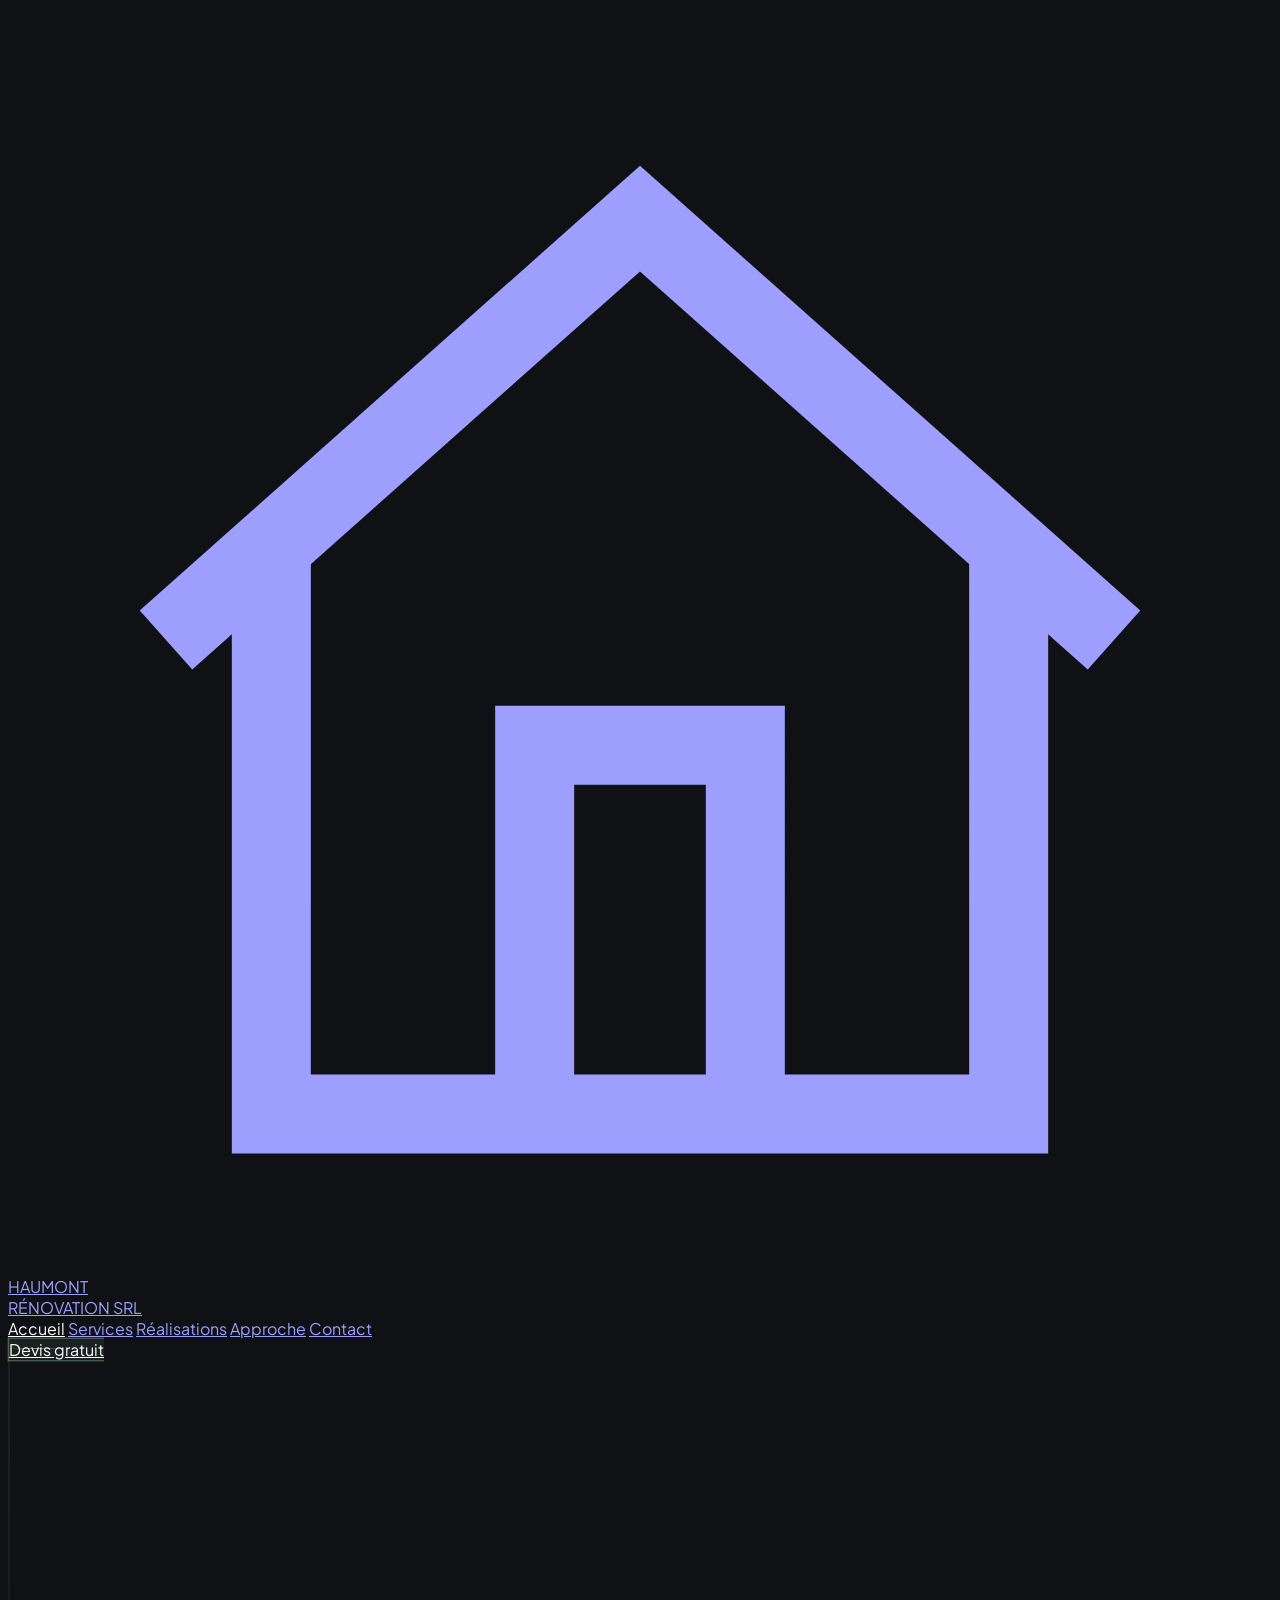
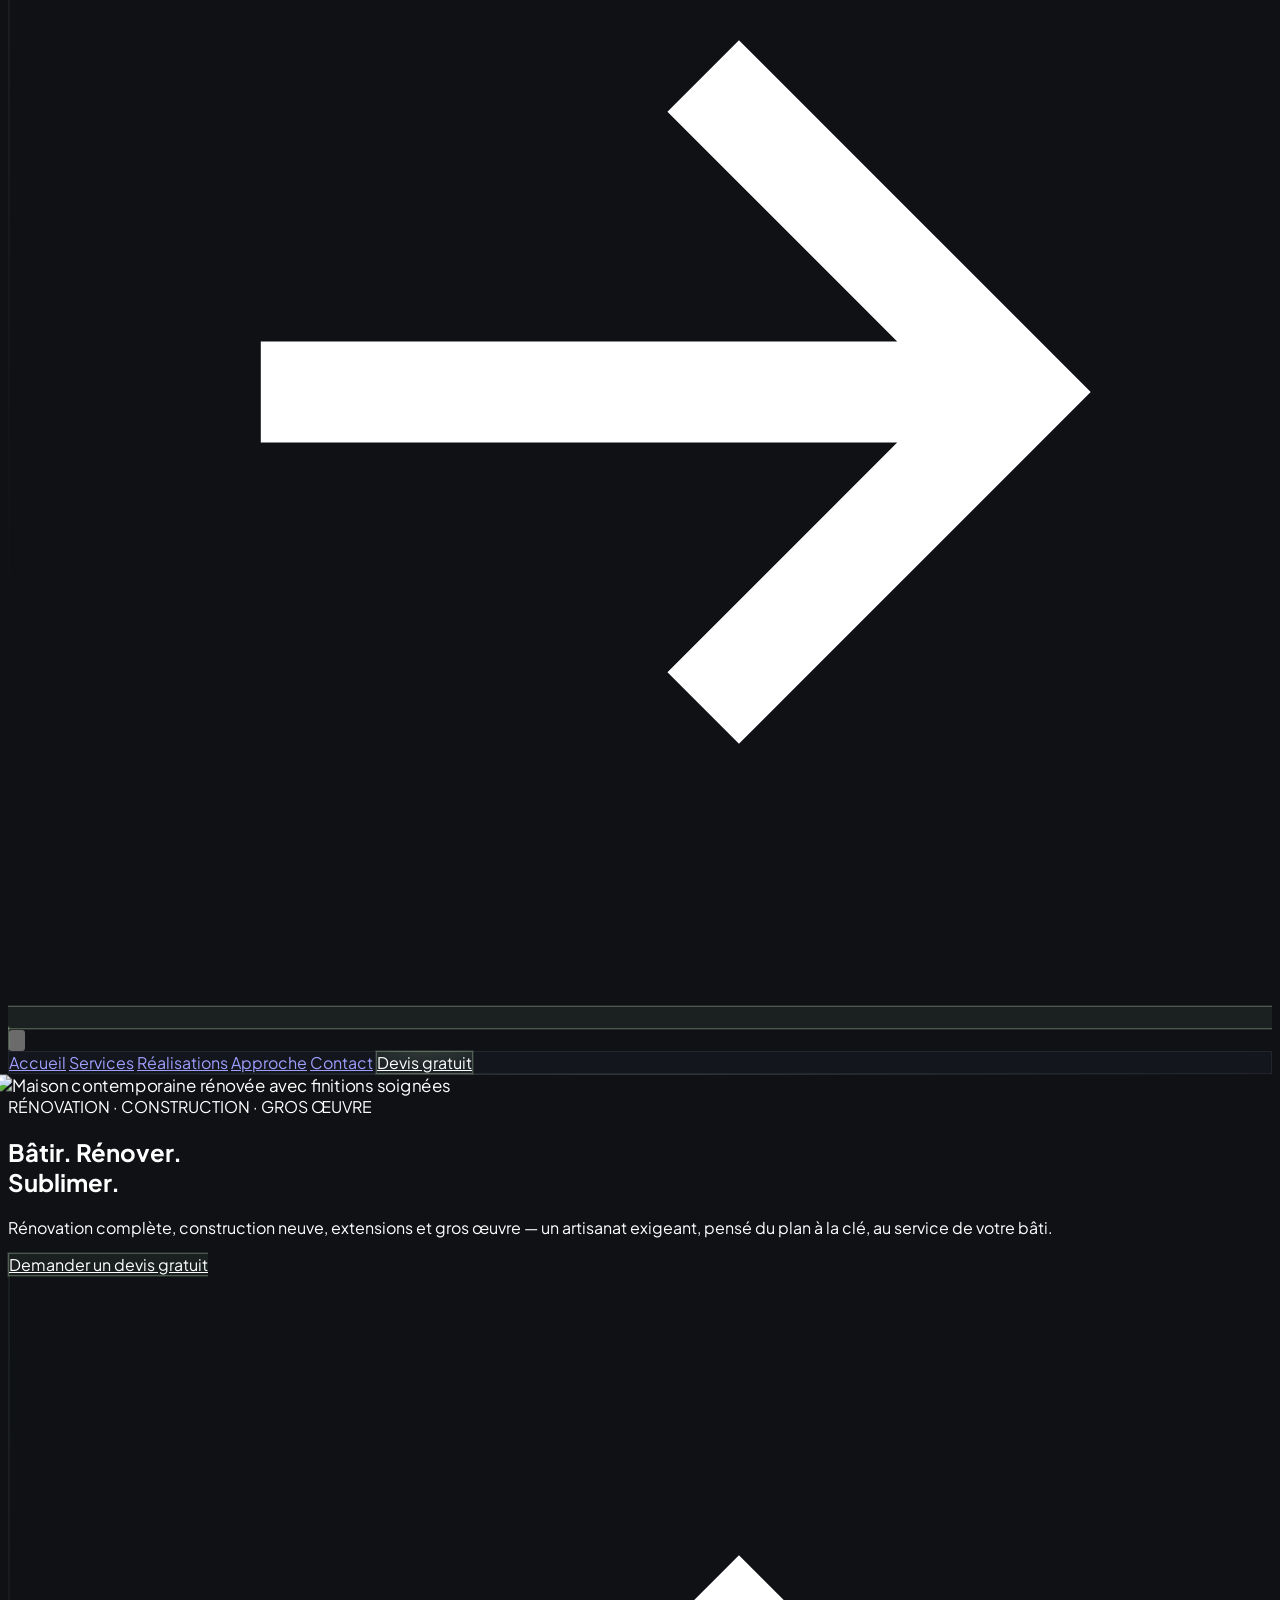
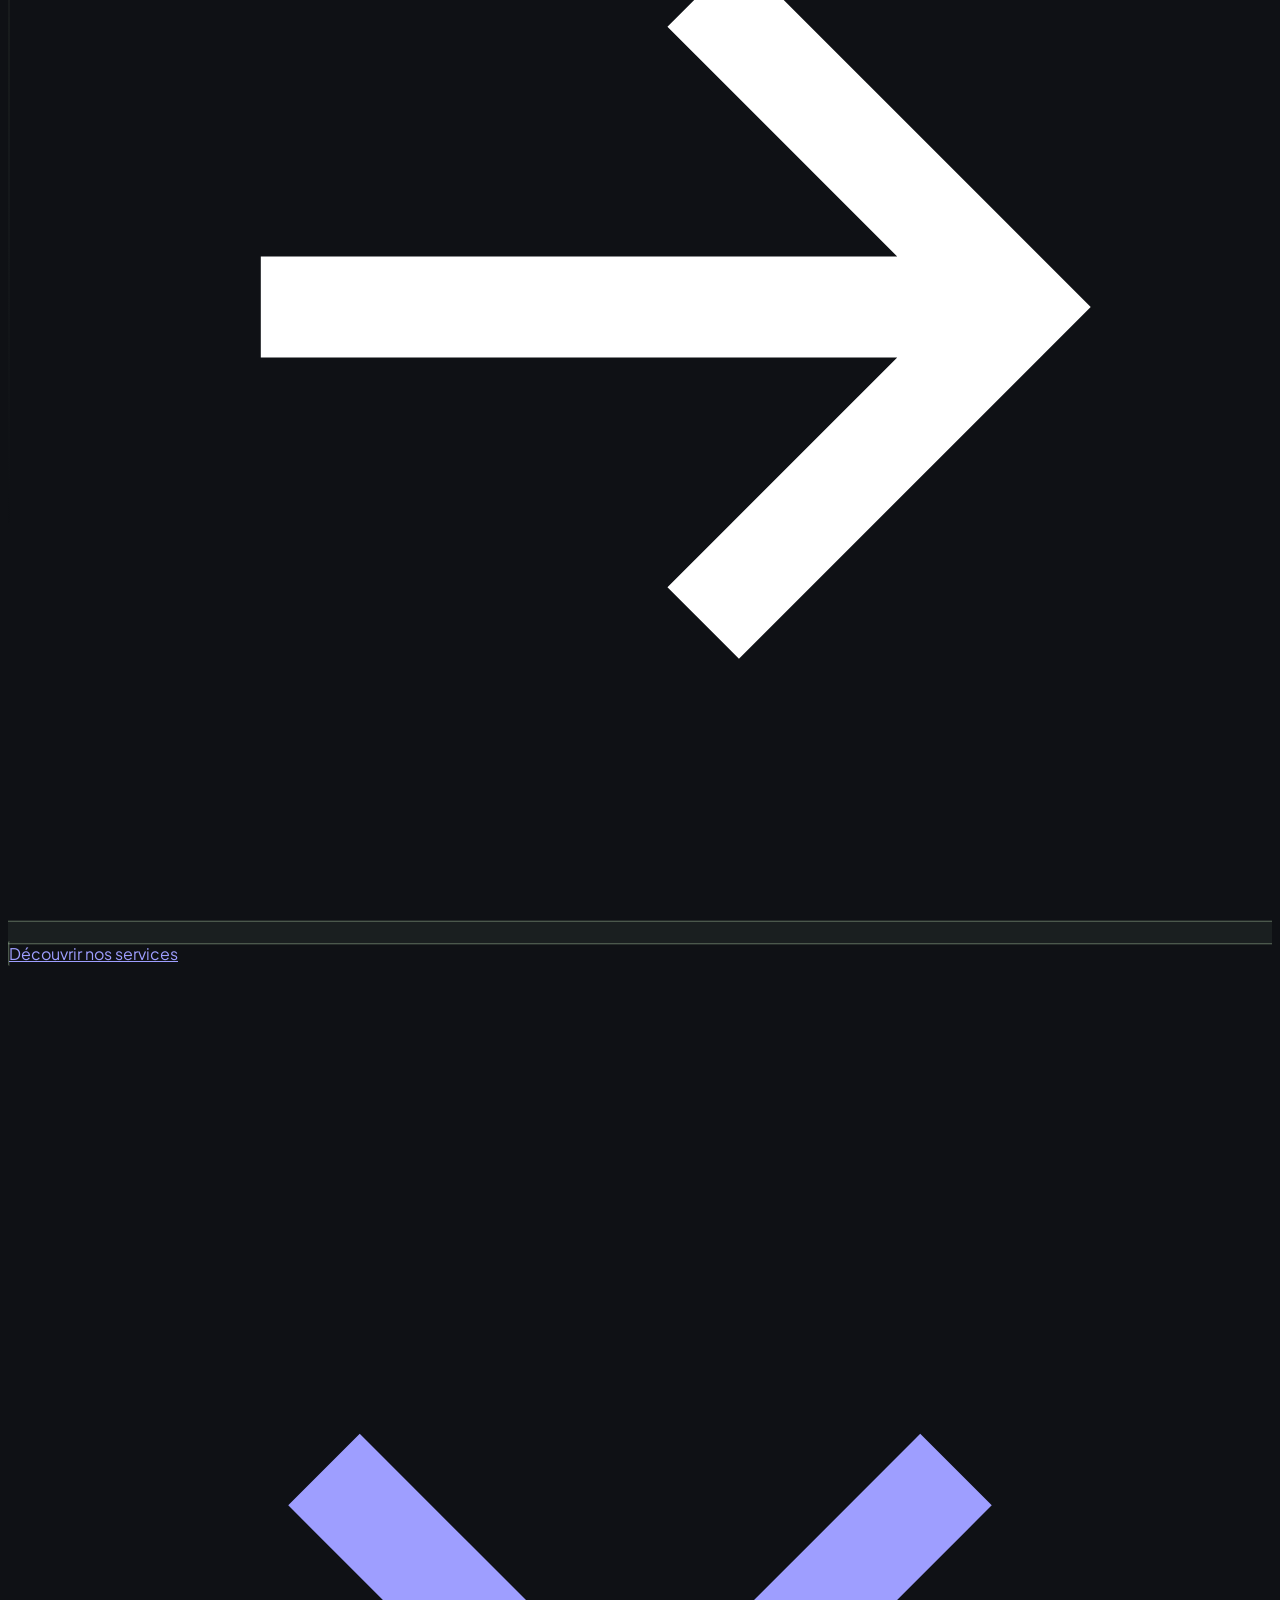
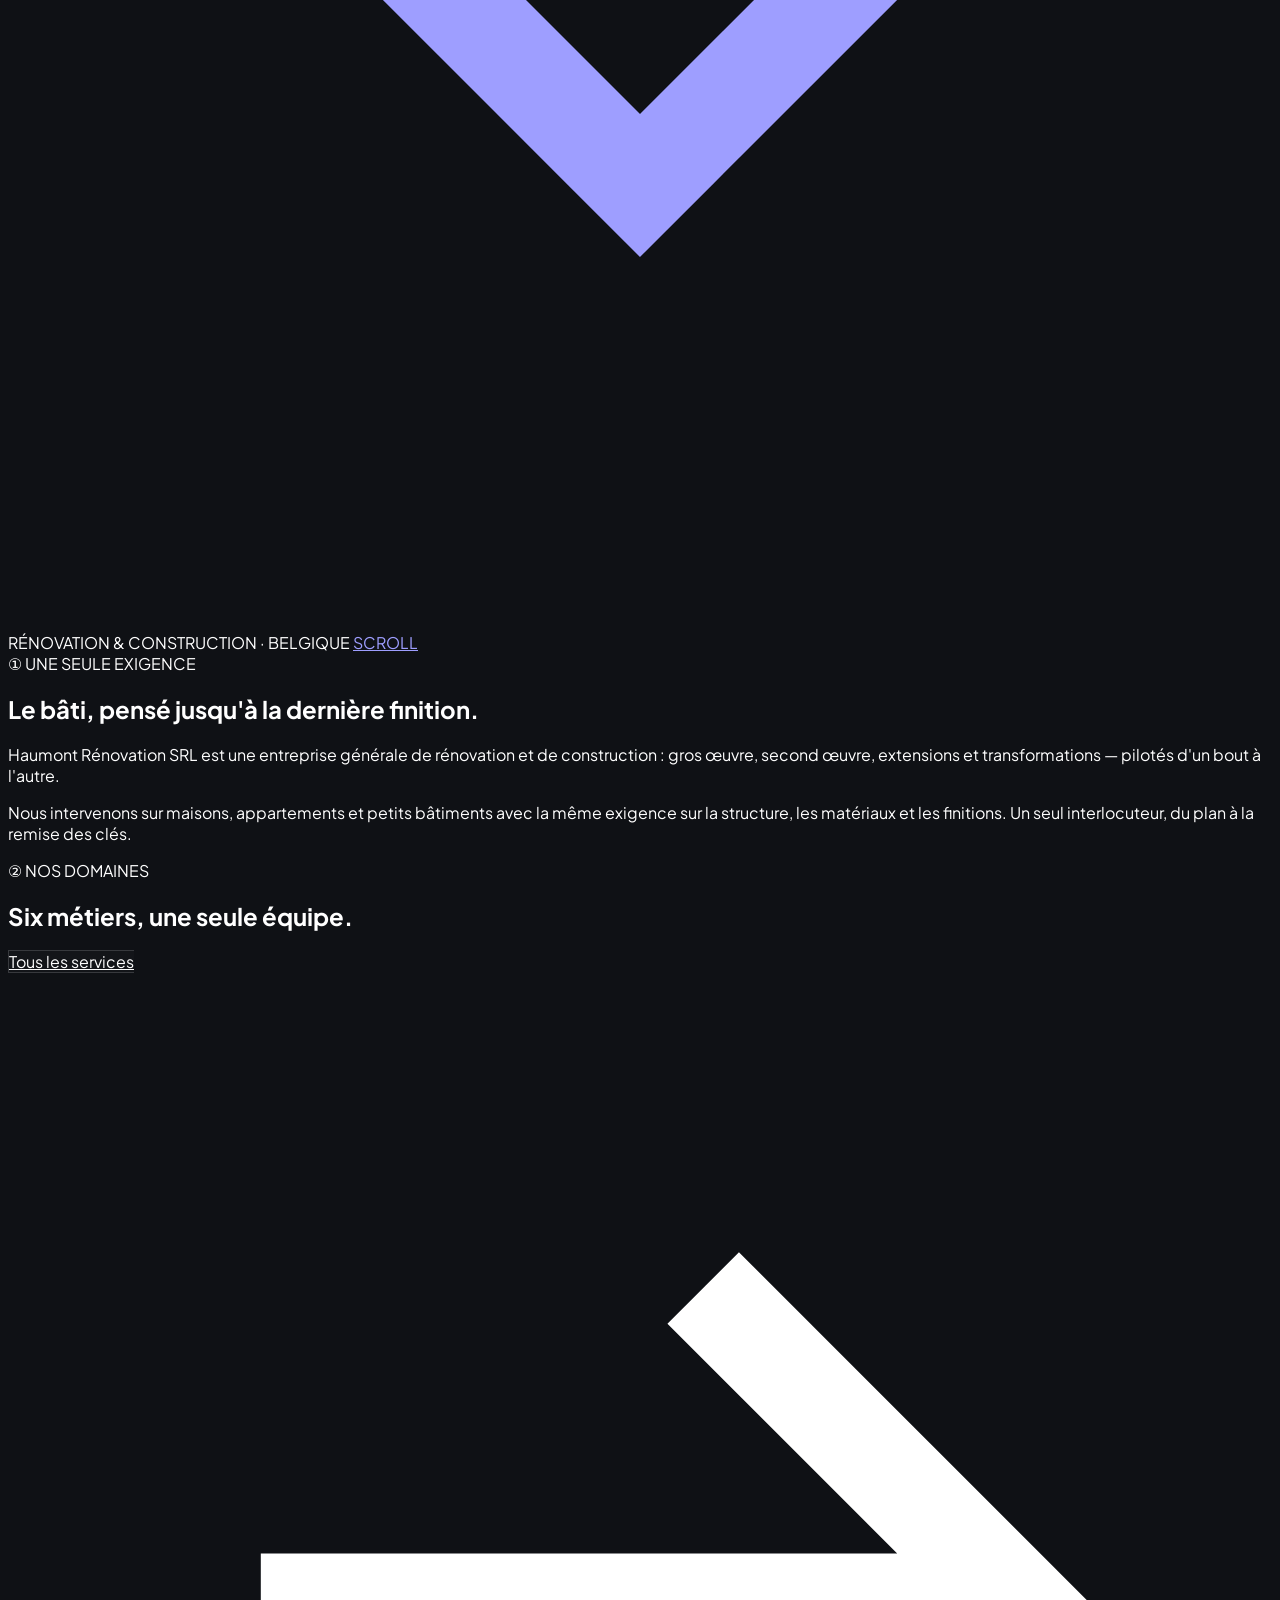
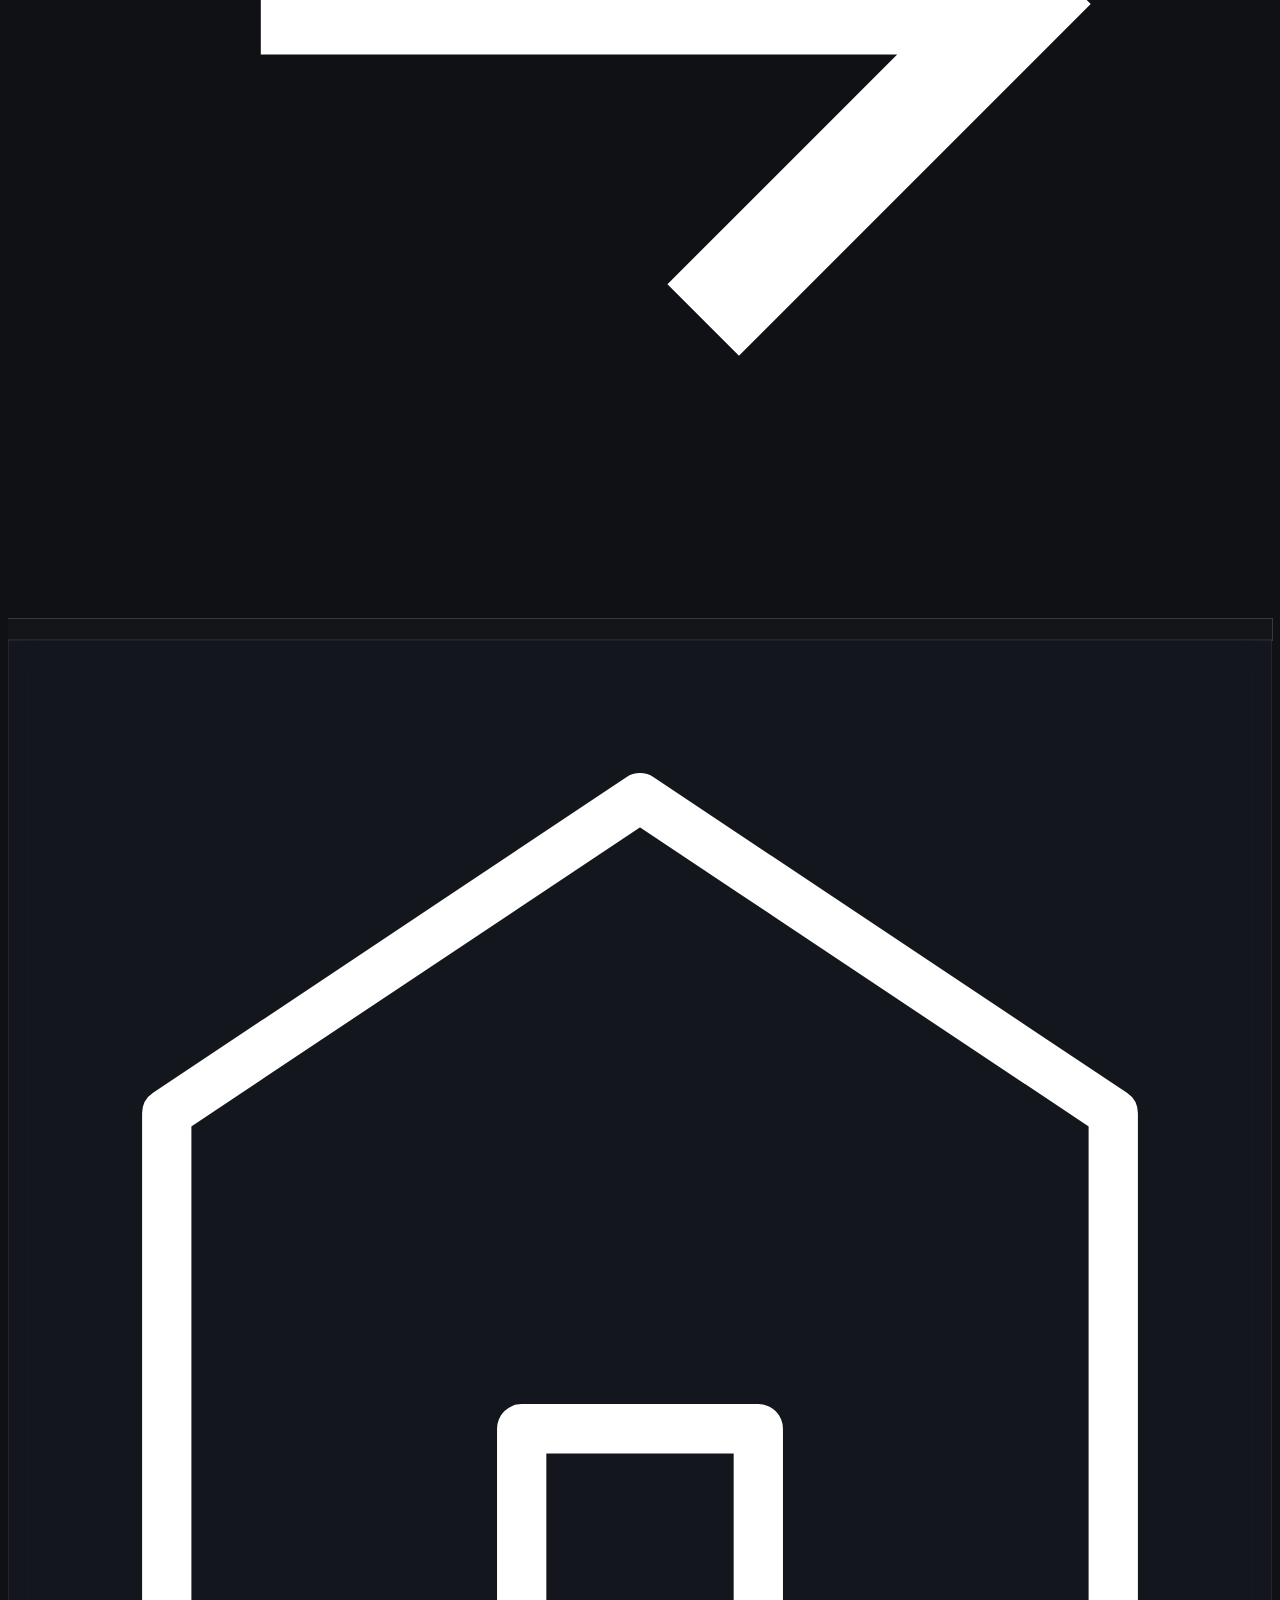
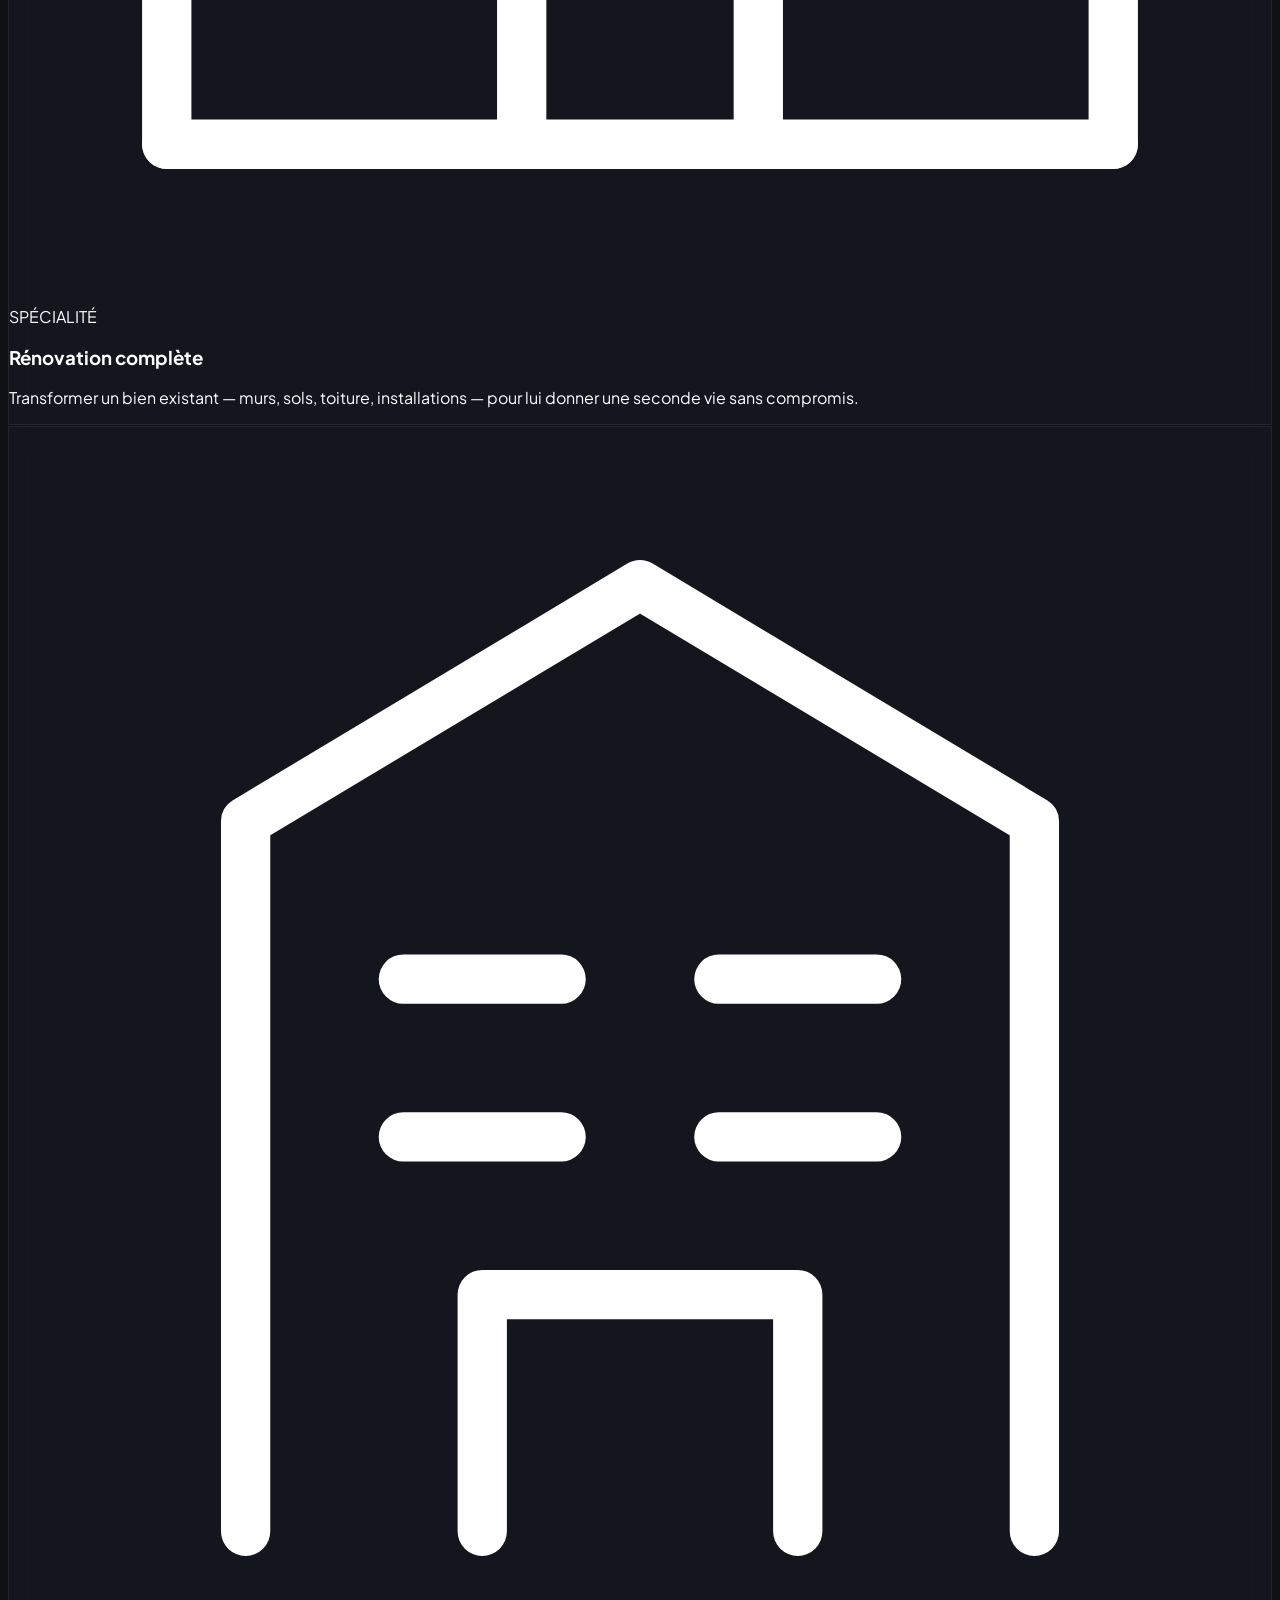
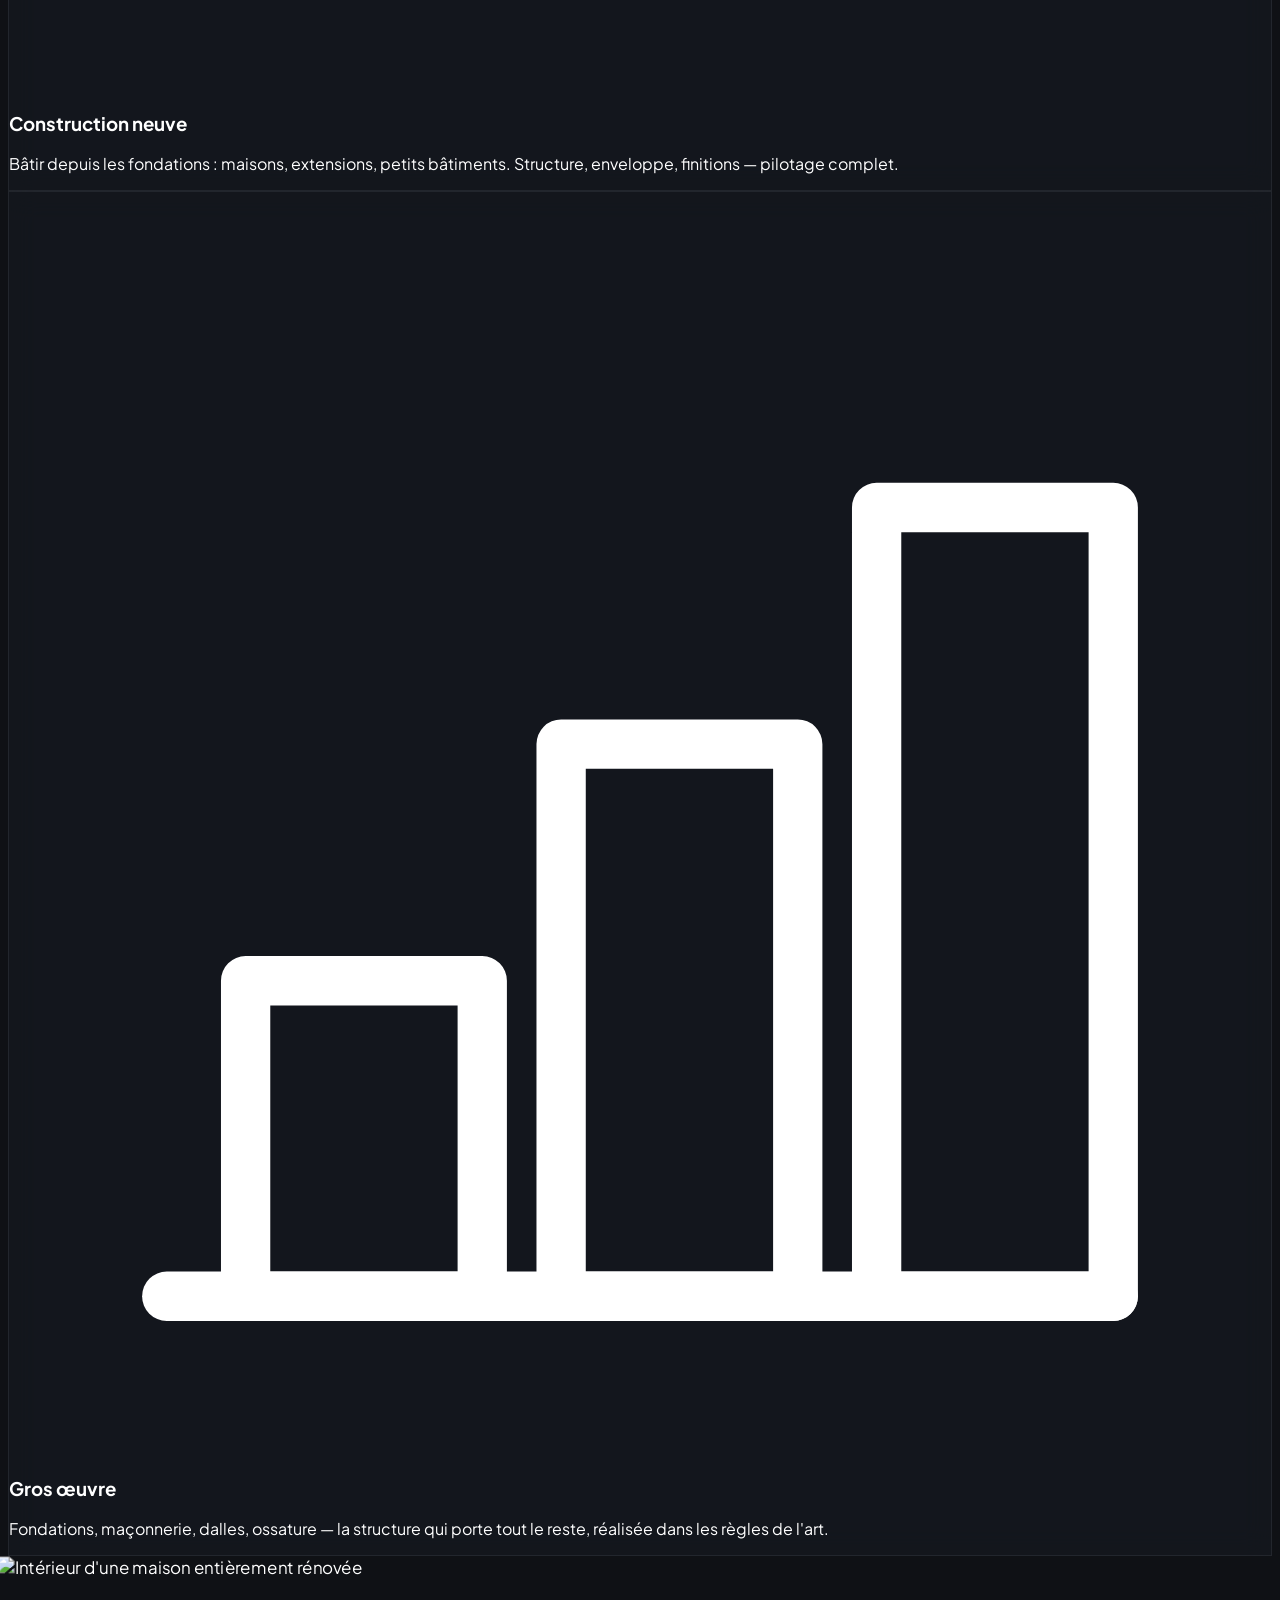
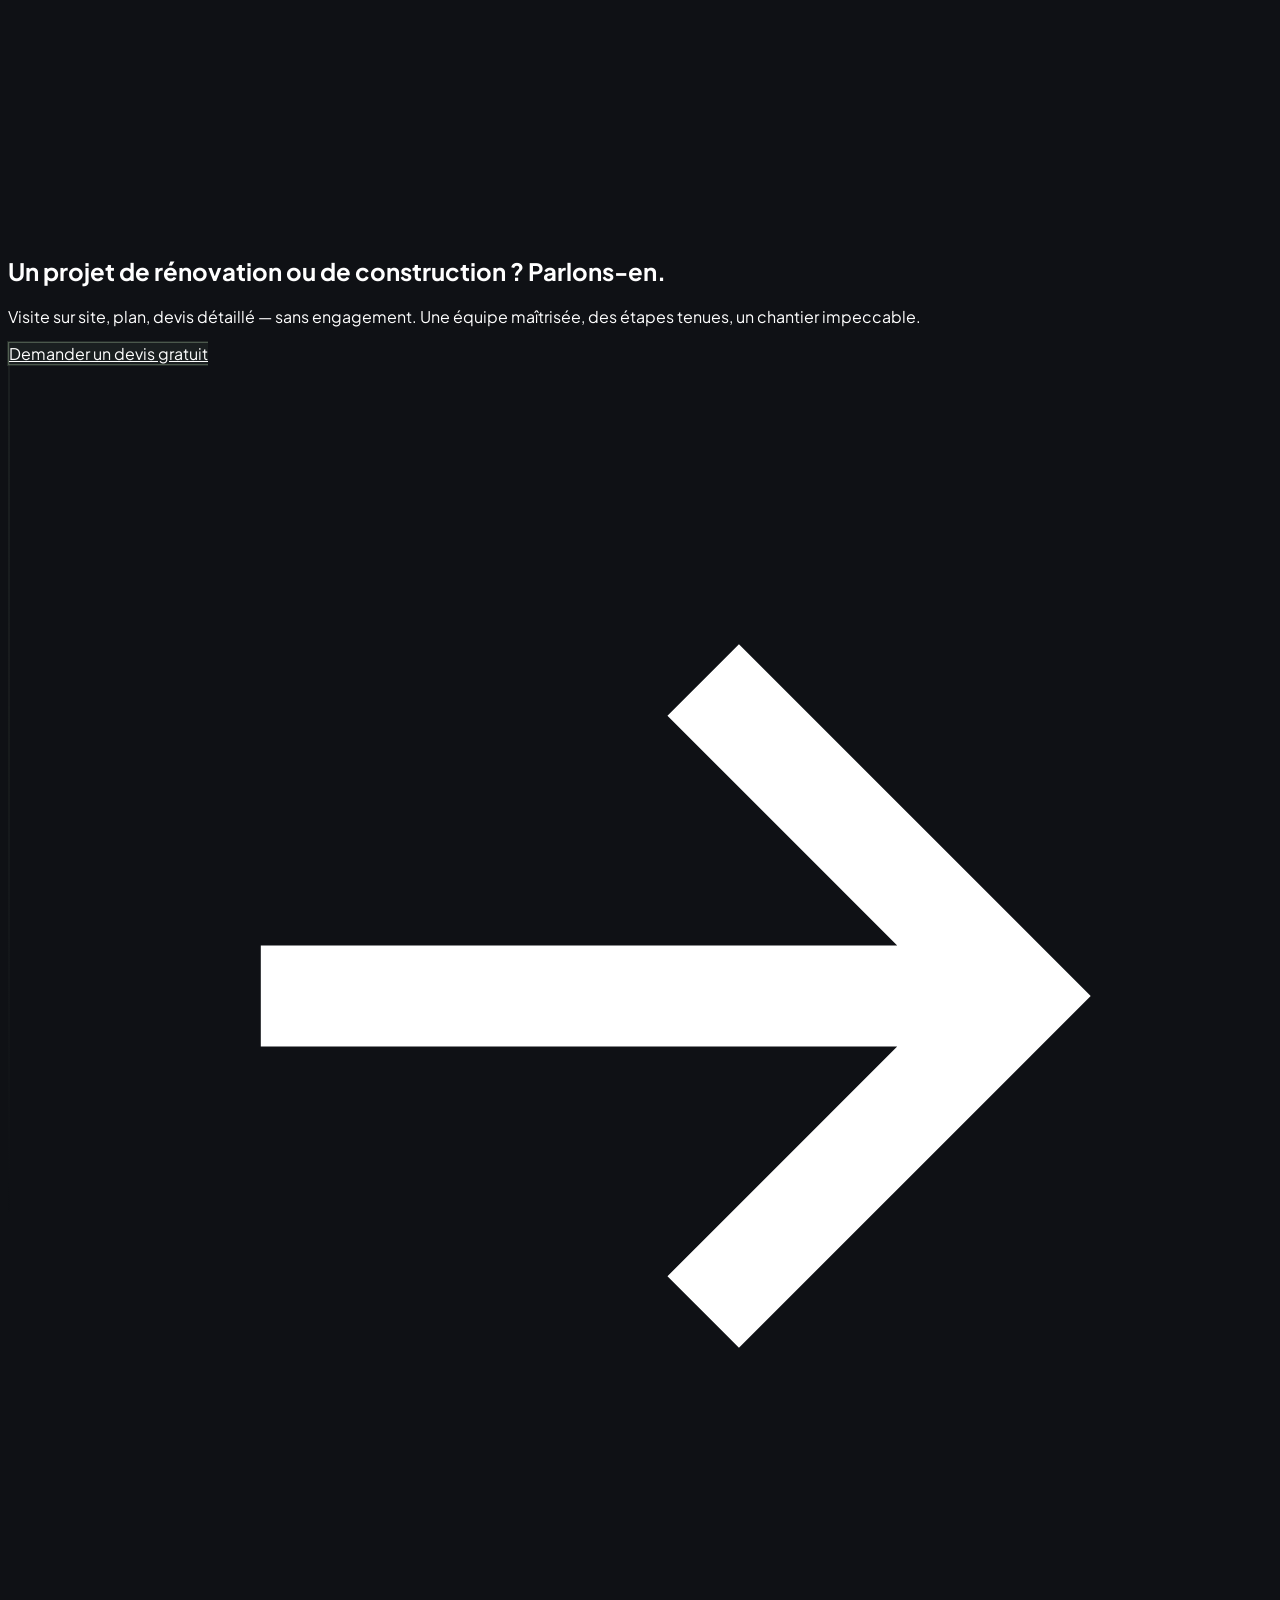
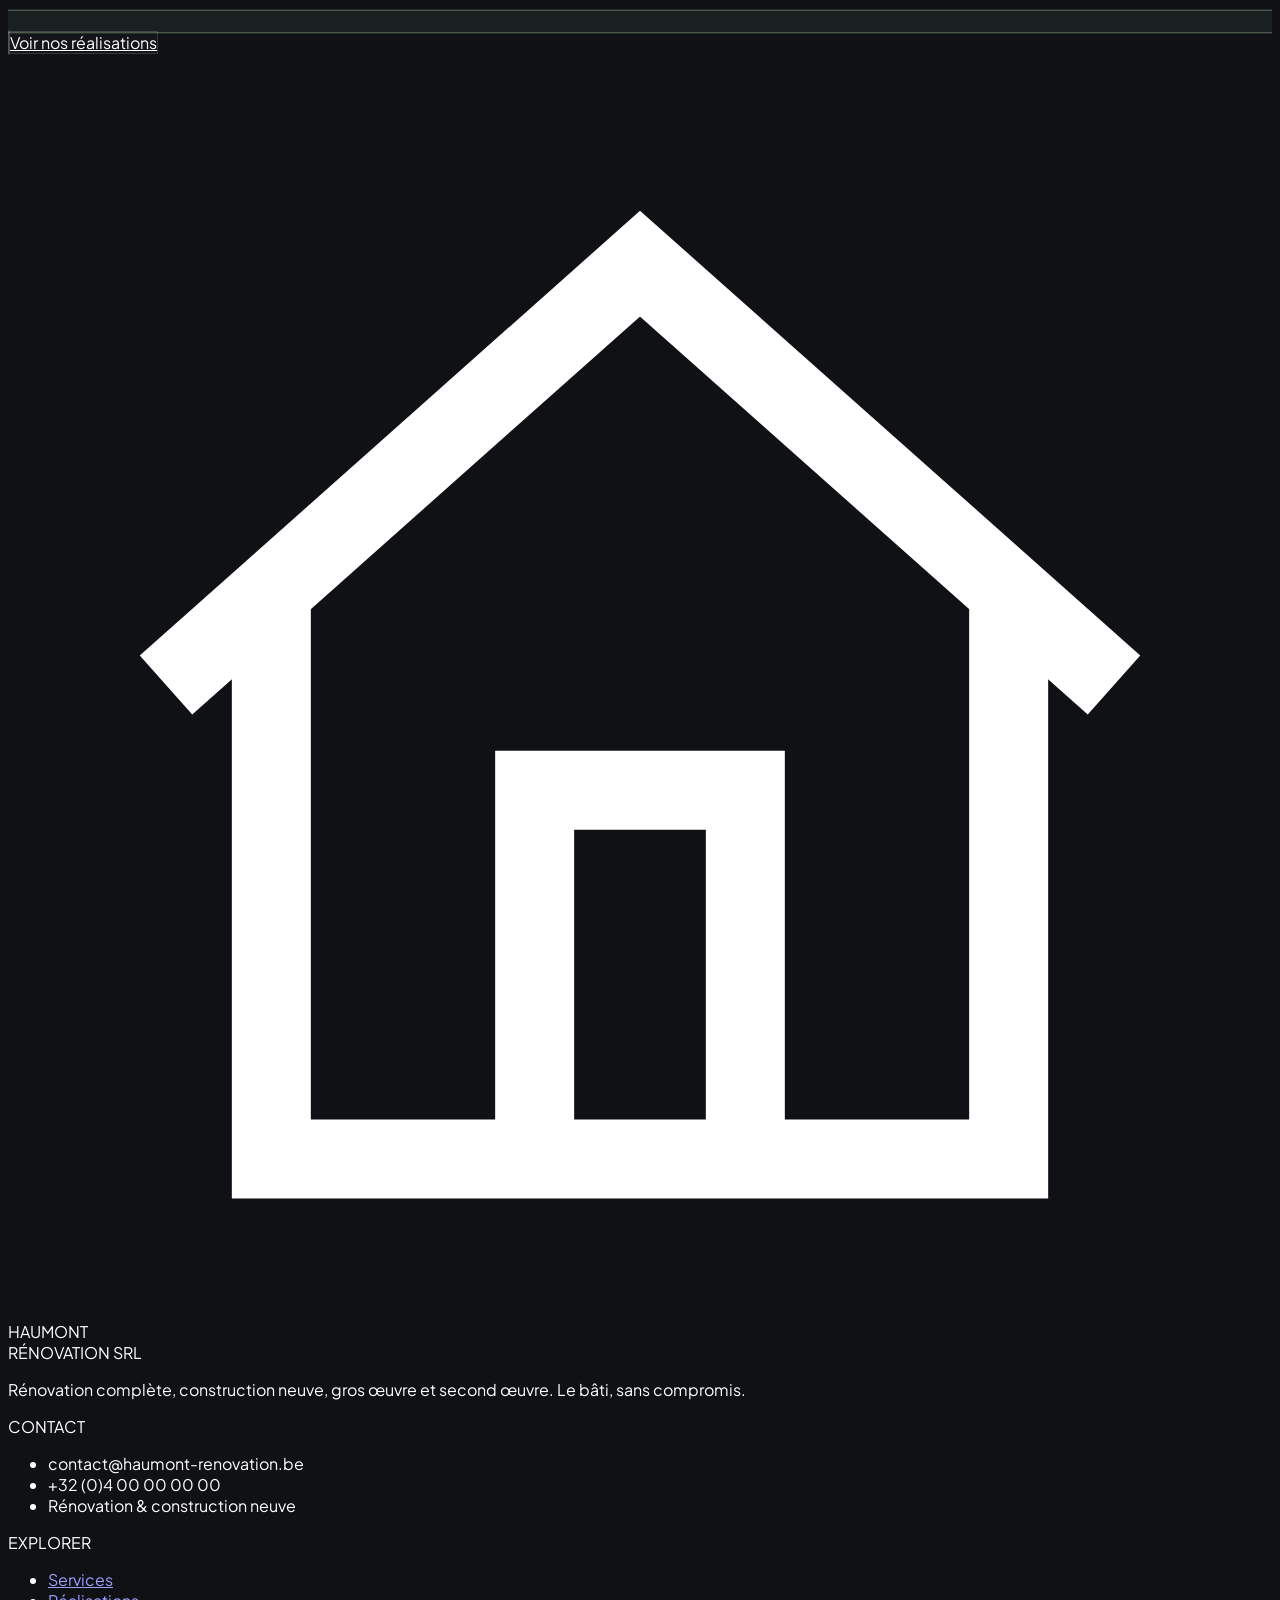
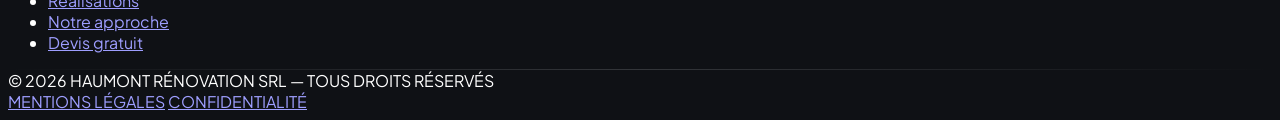
==== commit 1acd475f: "feat: rebrand to Haumont Rénovation SRL (rénovation & construction) Change the company identity and " ====
--- a/index.html
+++ b/index.html
@@ -3,10 +3,10 @@
   <head>
     <meta charset="utf-8" />
     <meta name="viewport" content="width=device-width, initial-scale=1" />
-    <title>SRL Aménagements et Conceptions — Pavage &amp; aménagements extérieurs</title>
+    <title>Haumont Rénovation SRL — Rénovation &amp; construction sur mesure</title>
     <meta
       name="description"
-      content="SRL Aménagements et Conceptions — pavages, terrassements, pierres naturelles, égouttages, pelouses et clôtures. Le pavage en spécialité, l'exigence en signature."
+      content="Haumont Rénovation SRL — rénovation complète, construction neuve, gros œuvre, extensions et second œuvre. Un artisanat exigeant au service de votre bâti."
     />
     <link rel="preconnect" href="https://fonts.googleapis.com" />
     <link rel="preconnect" href="https://fonts.gstatic.com" crossorigin />
@@ -52,14 +52,14 @@
         <a href="index.html" class="flex items-center gap-3 group">
           <span class="inline-flex h-8 w-8 items-center justify-center rounded-md border border-silver-line bg-silver-frost">
             <svg viewBox="0 0 24 24" class="h-4 w-4 text-sage" fill="none" stroke="currentColor" stroke-width="1.5">
-              <path d="M3 20h18" />
-              <path d="M5 20V9l7-4 7 4v11" />
-              <path d="M5 13h14M5 17h14M9 9v11M15 9v11" />
+              <path d="M3 12l9-8 9 8" />
+              <path d="M5 10v11h14V10" />
+              <path d="M10 21v-7h4v7" />
             </svg>
           </span>
           <div class="leading-tight">
-            <div class="text-[13px] tracking-[0.22em] text-white/90">SRL</div>
-            <div class="text-[10px] tracking-[0.38em] text-white/45">AMÉNAGEMENTS &amp; CONCEPTIONS</div>
+            <div class="text-[13px] tracking-[0.22em] text-white/90">HAUMONT</div>
+            <div class="text-[10px] tracking-[0.38em] text-white/45">RÉNOVATION SRL</div>
           </div>
         </a>
 
@@ -98,8 +98,8 @@
       <div class="absolute inset-0">
         <img
           class="parallax h-full w-full object-cover"
-          src="https://images.unsplash.com/photo-1605276374104-dee2a0ed3cd6?auto=format&fit=crop&w=2400&q=80"
-          alt="Allée pavée en pierre naturelle bordée d'une pelouse soignée"
+          src="https://images.unsplash.com/photo-1600585154340-be6161a56a0c?auto=format&fit=crop&w=2400&q=80"
+          alt="Maison contemporaine rénovée avec finitions soignées"
         />
         <div class="absolute inset-0 bg-gradient-to-b from-ink/85 via-ink/55 to-ink"></div>
         <div class="absolute inset-0 bg-[radial-gradient(80%_60%_at_50%_10%,rgba(167,196,160,0.10),transparent_60%)]"></div>
@@ -109,17 +109,17 @@
         <div class="reveal max-w-3xl">
           <div class="inline-flex items-center gap-2 rounded-full border border-silver-line bg-silver-frost px-3 py-1 text-[11px] tracking-[0.25em] text-white/70">
             <span class="h-1.5 w-1.5 rounded-full bg-sage"></span>
-            PAVAGE · TERRASSEMENT · PIERRES NATURELLES
+            RÉNOVATION · CONSTRUCTION · GROS ŒUVRE
           </div>
           <h1 class="mt-8 font-medium tracking-ultra-tight text-white text-[clamp(2.6rem,7vw,5.5rem)] leading-[0.98]">
-            Le pavage,
+            Bâtir. Rénover.
             <br />
-            <span class="text-white/70">comme une signature.</span>
+            <span class="text-white/70">Sublimer.</span>
           </h1>
           <p class="mt-7 max-w-xl text-base sm:text-lg text-white/65 leading-relaxed font-light">
-            Pavages, terrassements, pierres naturelles, égouttages, pelouses
-            et clôtures — chaque extérieur posé au millimètre, conçu pour
-            durer.
+            Rénovation complète, construction neuve, extensions et gros
+            œuvre — un artisanat exigeant, pensé du plan à la clé, au
+            service de votre bâti.
           </p>
           <div class="mt-10 flex flex-wrap items-center gap-5">
             <a href="contact.html" class="cta inline-flex items-center gap-3 rounded-full px-7 py-4 text-sm font-medium">
@@ -133,7 +133,7 @@
           </div>
         </div>
         <div class="absolute left-6 right-6 lg:left-10 lg:right-10 bottom-8 flex items-end justify-between text-[11px] tracking-[0.25em] text-white/40">
-          <span>SPÉCIALISTE DU PAVAGE</span>
+          <span>RÉNOVATION &amp; CONSTRUCTION · BELGIQUE</span>
           <a href="#intro" class="flex items-center gap-2 hover:text-white/80 transition">
             <span>SCROLL</span>
             <span class="block h-8 w-px bg-white/20"></span>
@@ -148,20 +148,20 @@
         <div class="lg:col-span-5 reveal">
           <div class="text-[11px] tracking-[0.3em] text-sage/90 mb-5">① UNE SEULE EXIGENCE</div>
           <h2 class="font-medium tracking-ultra-tight text-[clamp(2rem,4.5vw,3.5rem)] leading-[1.02]">
-            L'extérieur,
-            <span class="text-white/55">pensé jusqu'au dernier joint.</span>
+            Le bâti,
+            <span class="text-white/55">pensé jusqu'à la dernière finition.</span>
           </h2>
         </div>
         <div class="lg:col-span-7 reveal space-y-6 text-white/65 font-light leading-relaxed text-lg">
           <p>
-            SRL Aménagements et Conceptions ne fait que de l'aménagement
-            extérieur. Nous y apportons la rigueur d'un artisan du sol :
-            tracé, niveau, drainage, choix de la pierre.
+            Haumont Rénovation SRL est une entreprise générale de
+            rénovation et de construction : gros œuvre, second œuvre,
+            extensions et transformations — pilotés d'un bout à l'autre.
           </p>
           <p>
-            Le pavage est notre spécialité — celle qui donne le ton à tout
-            le reste. Allées, terrasses, cours et abords sont posés à la
-            main, calepinage maîtrisé, joints serrés.
+            Nous intervenons sur maisons, appartements et petits bâtiments
+            avec la même exigence sur la structure, les matériaux et les
+            finitions. Un seul interlocuteur, du plan à la remise des clés.
           </p>
         </div>
       </div>
@@ -188,43 +188,49 @@
           <article class="reveal frost rounded-2xl p-8 sm:p-10 group transition hover:-translate-y-1 hover:border-sage/30 duration-500">
             <div class="h-12 w-12 rounded-xl border border-silver-line bg-silver-frost flex items-center justify-center mb-10 group-hover:border-sage/40 transition">
               <svg viewBox="0 0 32 32" class="h-6 w-6 text-sage" fill="none" stroke="currentColor" stroke-width="1.25" stroke-linecap="round" stroke-linejoin="round">
-                <rect x="4" y="4" width="10" height="10" /><rect x="18" y="4" width="10" height="10" />
-                <rect x="4" y="18" width="10" height="10" /><rect x="18" y="18" width="10" height="10" />
+                <path d="M4 28V12l12-8 12 8v16" />
+                <path d="M4 28h24" />
+                <path d="M13 28v-8h6v8" />
               </svg>
             </div>
             <div class="text-[10px] tracking-[0.3em] text-sage mb-3">SPÉCIALITÉ</div>
-            <h3 class="text-xl font-medium">Pavage</h3>
+            <h3 class="text-xl font-medium">Rénovation complète</h3>
             <p class="mt-3 text-white/55 font-light leading-relaxed">
-              Allées, terrasses, cours et plages de piscine — pose à la main,
-              calepinage soigné, finitions invisibles.
+              Transformer un bien existant — murs, sols, toiture,
+              installations — pour lui donner une seconde vie sans
+              compromis.
             </p>
           </article>
 
           <article class="reveal frost rounded-2xl p-8 sm:p-10 group transition hover:-translate-y-1 hover:border-sage/30 duration-500" style="transition-delay: 80ms">
             <div class="h-12 w-12 rounded-xl border border-silver-line bg-silver-frost flex items-center justify-center mb-10 group-hover:border-sage/40 transition">
               <svg viewBox="0 0 32 32" class="h-6 w-6 text-sage" fill="none" stroke="currentColor" stroke-width="1.25" stroke-linecap="round" stroke-linejoin="round">
-                <path d="M3 24h26" /><path d="M6 24l4-10h12l4 10" />
-                <path d="M10 14l3-5h6l3 5" />
+                <path d="M6 28V10l10-6 10 6v18" />
+                <path d="M12 28v-6h8v6" />
+                <path d="M10 14h4M18 14h4M10 18h4M18 18h4" />
               </svg>
             </div>
-            <h3 class="text-xl font-medium">Terrassement</h3>
+            <h3 class="text-xl font-medium">Construction neuve</h3>
             <p class="mt-3 text-white/55 font-light leading-relaxed">
-              Décapage, nivellement, fondations stables — la base sans
-              laquelle aucun pavage ne tient.
+              Bâtir depuis les fondations : maisons, extensions, petits
+              bâtiments. Structure, enveloppe, finitions — pilotage
+              complet.
             </p>
           </article>
 
           <article class="reveal frost rounded-2xl p-8 sm:p-10 group transition hover:-translate-y-1 hover:border-sage/30 duration-500" style="transition-delay: 160ms">
             <div class="h-12 w-12 rounded-xl border border-silver-line bg-silver-frost flex items-center justify-center mb-10 group-hover:border-sage/40 transition">
               <svg viewBox="0 0 32 32" class="h-6 w-6 text-sage" fill="none" stroke="currentColor" stroke-width="1.25" stroke-linecap="round" stroke-linejoin="round">
-                <path d="M4 27l8-10 5 6 4-5 7 9" />
-                <path d="M4 27h24" />
+                <path d="M4 28h24" />
+                <rect x="6" y="20" width="6" height="8" />
+                <rect x="14" y="14" width="6" height="14" />
+                <rect x="22" y="8" width="6" height="20" />
               </svg>
             </div>
-            <h3 class="text-xl font-medium">Pierres naturelles</h3>
+            <h3 class="text-xl font-medium">Gros œuvre</h3>
             <p class="mt-3 text-white/55 font-light leading-relaxed">
-              Murets, dallages, bordures et habillages en pierre bleue,
-              granit, grès ou porphyre.
+              Fondations, maçonnerie, dalles, ossature — la structure qui
+              porte tout le reste, réalisée dans les règles de l'art.
             </p>
           </article>
         </div>
@@ -236,8 +242,8 @@
       <div class="relative h-[70vh] sm:h-[88vh] w-full overflow-hidden">
         <img
           class="parallax h-full w-full object-cover"
-          src="https://images.unsplash.com/photo-1416879595882-3373a0480b5b?auto=format&fit=crop&w=2400&q=80"
-          alt="Pelouse impeccable et abords paysagers"
+          src="https://images.unsplash.com/photo-1600607687939-ce8a6c25118c?auto=format&fit=crop&w=2400&q=80"
+          alt="Intérieur d'une maison entièrement rénovée"
         />
         <div class="absolute inset-0 bg-gradient-to-t from-ink via-ink/30 to-transparent"></div>
         <div class="absolute inset-0 bg-gradient-to-b from-ink/50 via-transparent to-transparent"></div>
@@ -276,12 +282,12 @@
     <section class="relative py-28 sm:py-36">
       <div class="mx-auto max-w-5xl px-6 lg:px-10 text-center reveal">
         <h2 class="font-medium tracking-ultra-tight text-[clamp(2rem,4.5vw,3.5rem)] leading-[1.02]">
-          Un projet d'extérieur ?
+          Un projet de rénovation ou de construction ?
           <span class="text-white/55">Parlons-en.</span>
         </h2>
         <p class="mt-6 text-white/60 font-light leading-relaxed max-w-xl mx-auto">
           Visite sur site, plan, devis détaillé — sans engagement. Une équipe
-          réduite, des étapes maîtrisées, un chantier impeccable.
+          maîtrisée, des étapes tenues, un chantier impeccable.
         </p>
         <div class="mt-10 flex flex-wrap items-center justify-center gap-5">
           <a href="contact.html" class="cta inline-flex items-center gap-3 rounded-full px-7 py-4 text-sm font-medium">
@@ -303,25 +309,25 @@
             <div class="flex items-center gap-3">
               <span class="inline-flex h-8 w-8 items-center justify-center rounded-md border border-silver-line bg-silver-frost">
                 <svg viewBox="0 0 24 24" class="h-4 w-4 text-sage" fill="none" stroke="currentColor" stroke-width="1.5">
-                  <path d="M3 20h18" /><path d="M5 20V9l7-4 7 4v11" /><path d="M5 13h14M5 17h14M9 9v11M15 9v11" />
+                  <path d="M3 12l9-8 9 8" /><path d="M5 10v11h14V10" /><path d="M10 21v-7h4v7" />
                 </svg>
               </span>
               <div class="leading-tight">
-                <div class="text-[13px] tracking-[0.22em]">SRL</div>
-                <div class="text-[10px] tracking-[0.38em] text-white/45">AMÉNAGEMENTS &amp; CONCEPTIONS</div>
+                <div class="text-[13px] tracking-[0.22em]">HAUMONT</div>
+                <div class="text-[10px] tracking-[0.38em] text-white/45">RÉNOVATION SRL</div>
               </div>
             </div>
             <p class="mt-5 text-sm text-white/45 font-light leading-relaxed max-w-xs">
-              Pavage, terrassement, pierres naturelles, égouttages, pelouses
-              et clôtures. L'aménagement extérieur, sans compromis.
+              Rénovation complète, construction neuve, gros œuvre et second
+              œuvre. Le bâti, sans compromis.
             </p>
           </div>
           <div>
             <div class="text-[11px] tracking-[0.25em] text-white/40 mb-4">CONTACT</div>
             <ul class="space-y-2 text-sm text-white/70 font-light">
-              <li>contact@srl-amenagements.be</li>
+              <li>contact@haumont-renovation.be</li>
               <li>+32 (0)4 00 00 00 00</li>
-              <li>Aménagements extérieurs &amp; pavage</li>
+              <li>Rénovation &amp; construction neuve</li>
             </ul>
           </div>
           <div>
@@ -336,7 +342,7 @@
         </div>
         <div class="hairline mt-14"></div>
         <div class="mt-8 flex flex-col sm:flex-row items-start sm:items-center justify-between gap-4 text-[11px] tracking-[0.2em] text-white/35">
-          <div>© 2026 SRL AMÉNAGEMENTS &amp; CONCEPTIONS — TOUS DROITS RÉSERVÉS</div>
+          <div>© 2026 HAUMONT RÉNOVATION SRL — TOUS DROITS RÉSERVÉS</div>
           <div class="flex items-center gap-6">
             <a href="#" class="hover:text-white/70 transition">MENTIONS LÉGALES</a>
             <a href="#" class="hover:text-white/70 transition">CONFIDENTIALITÉ</a>
